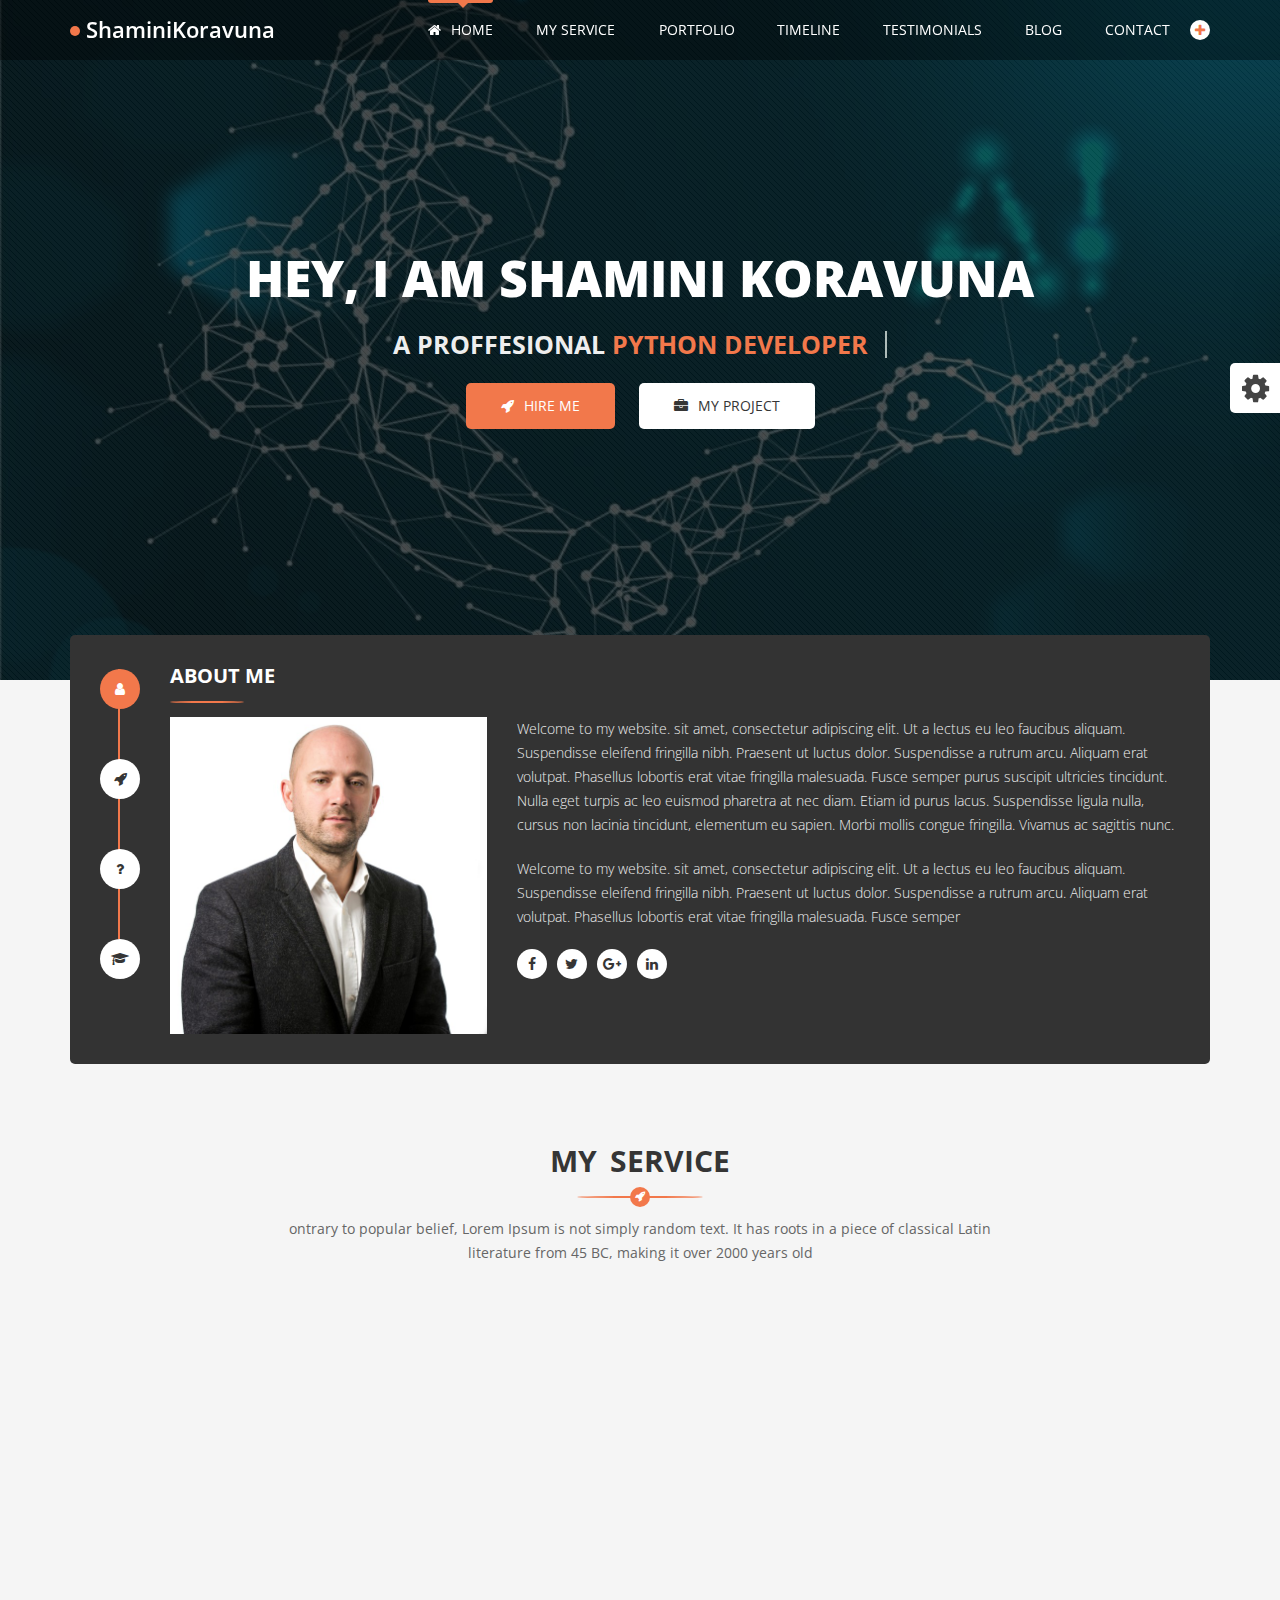
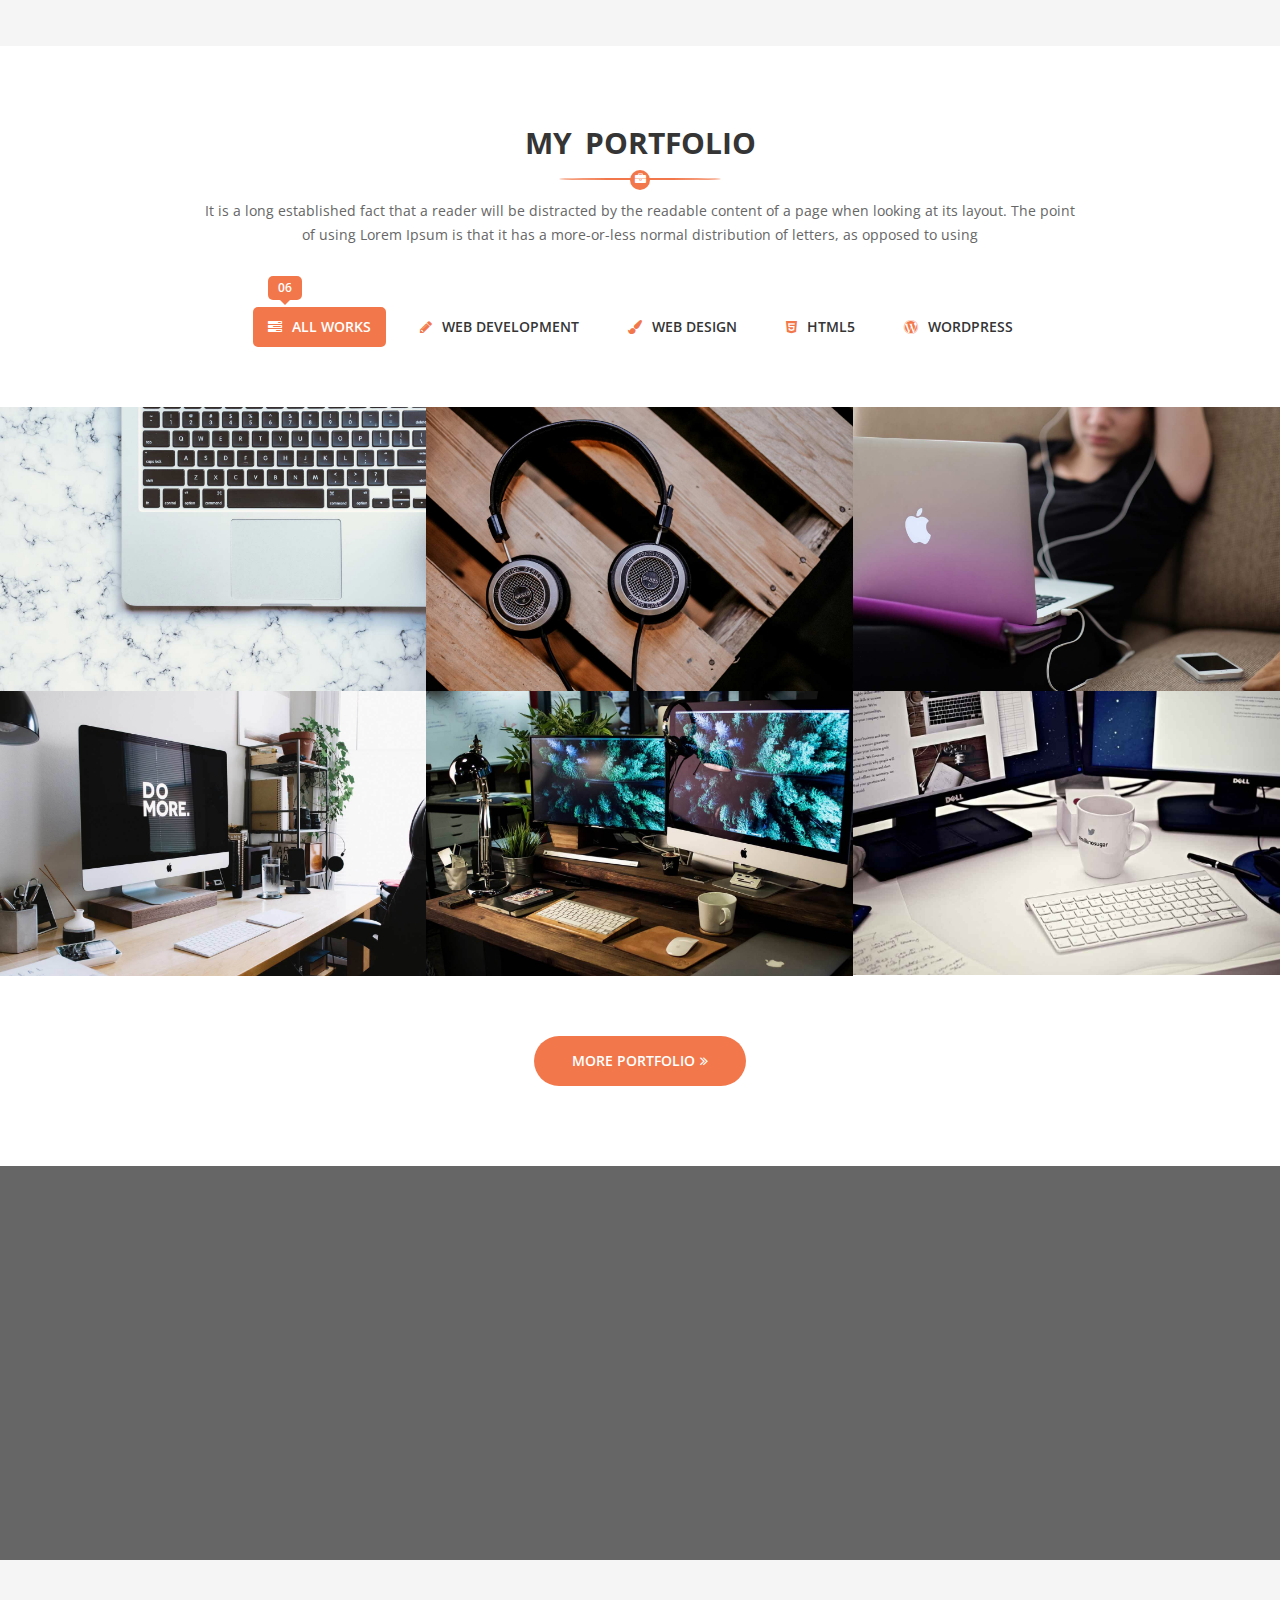
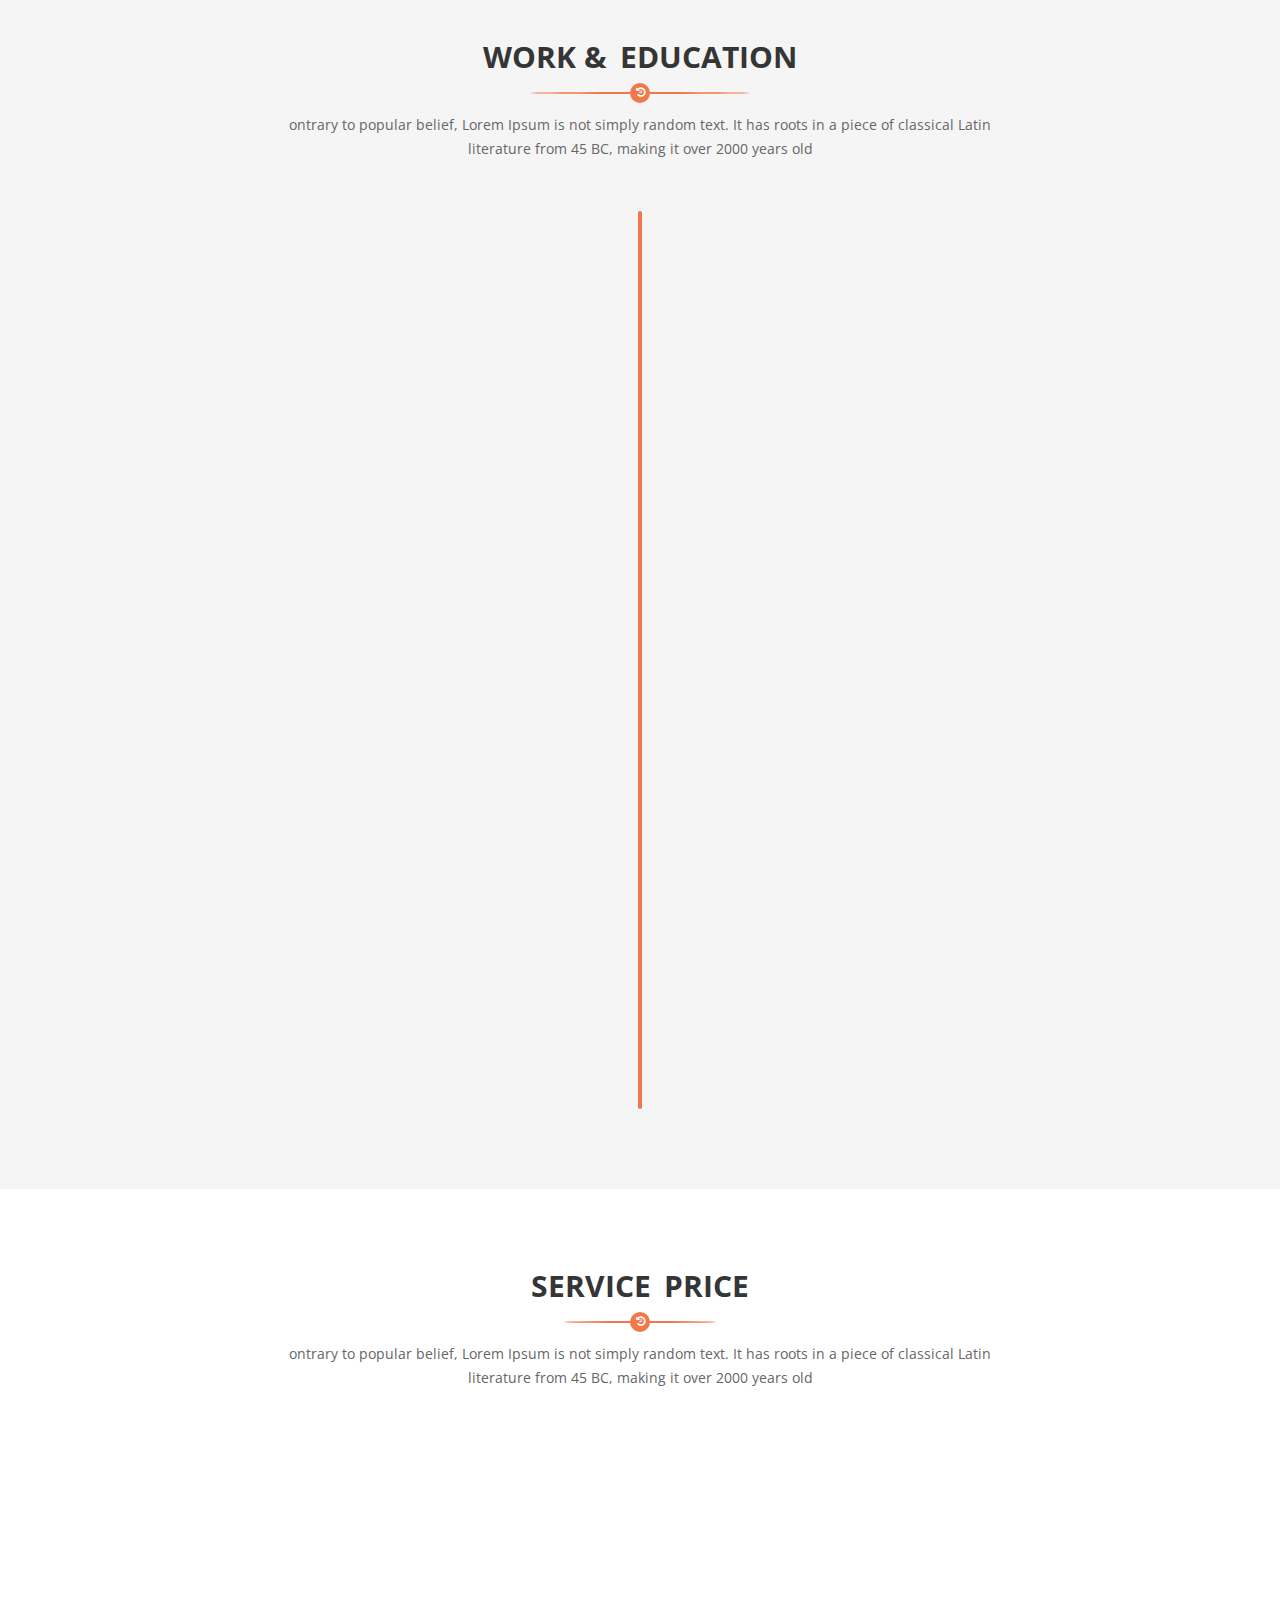
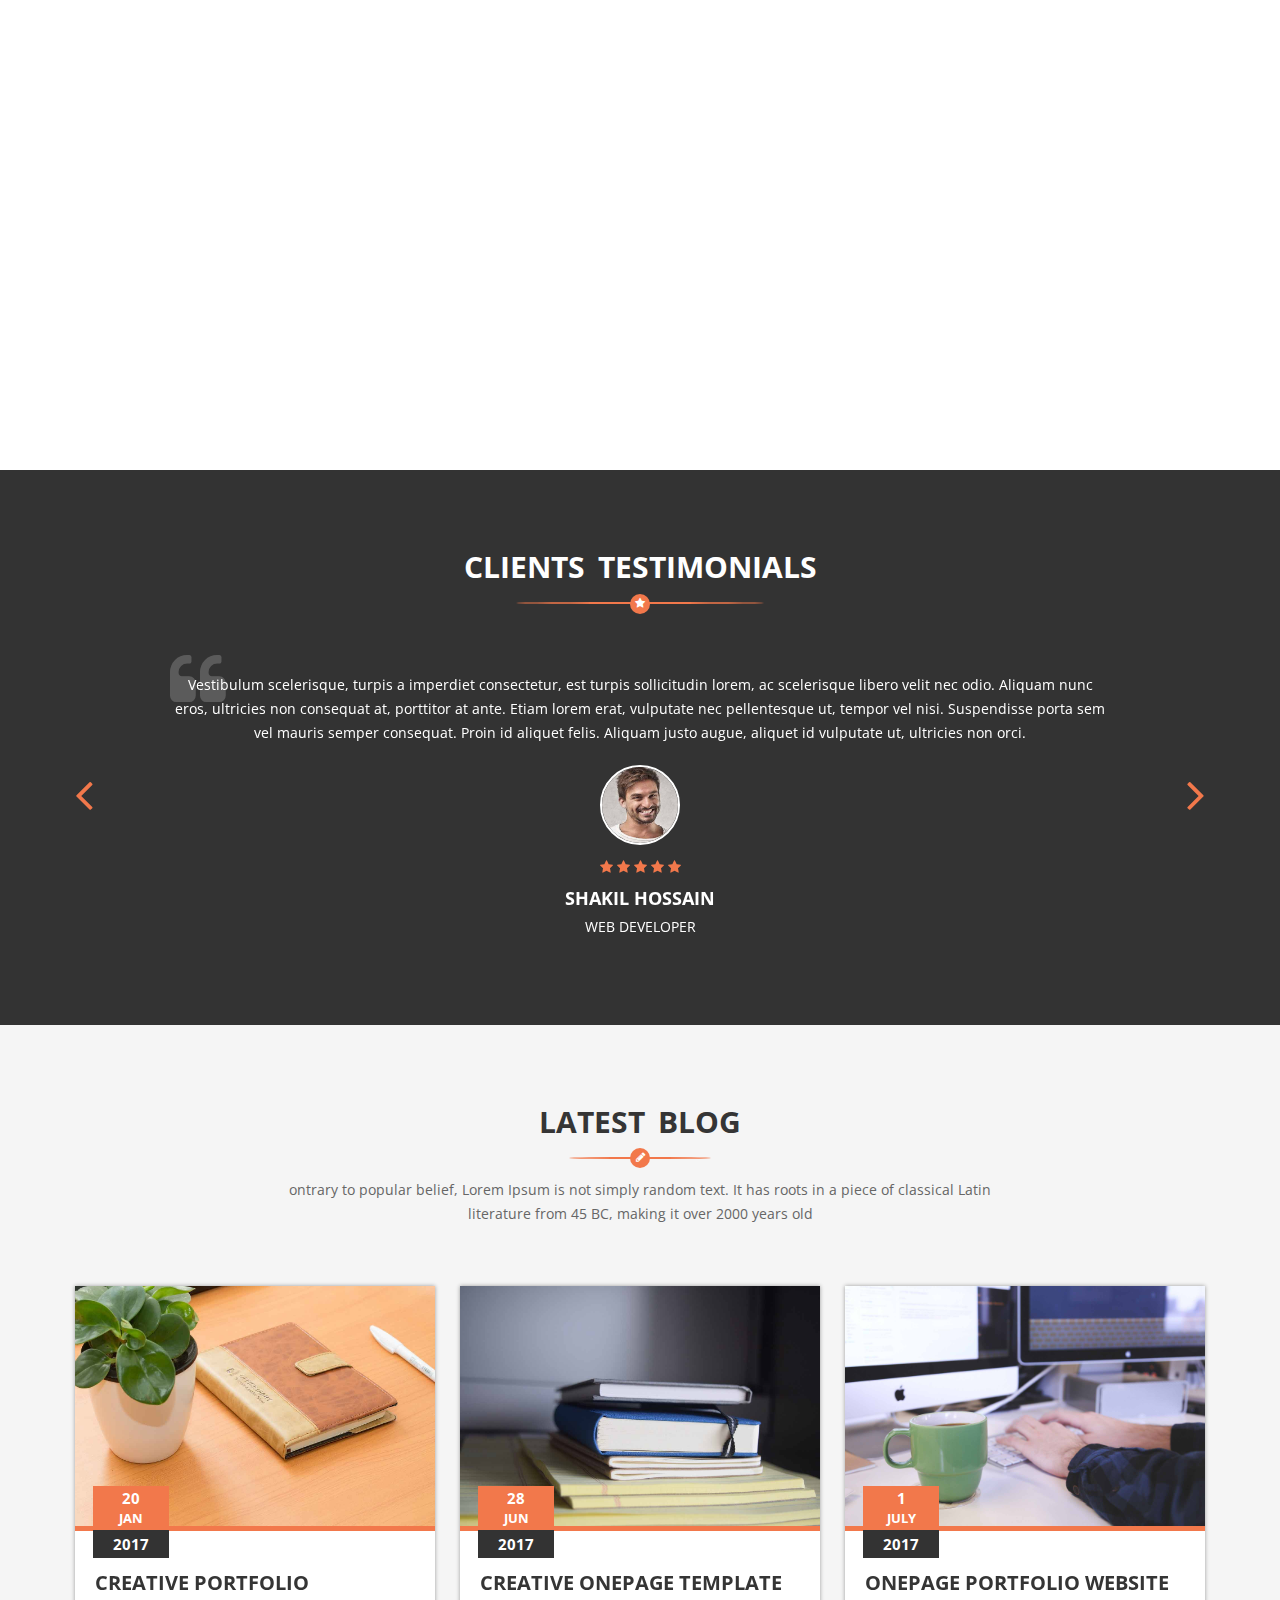
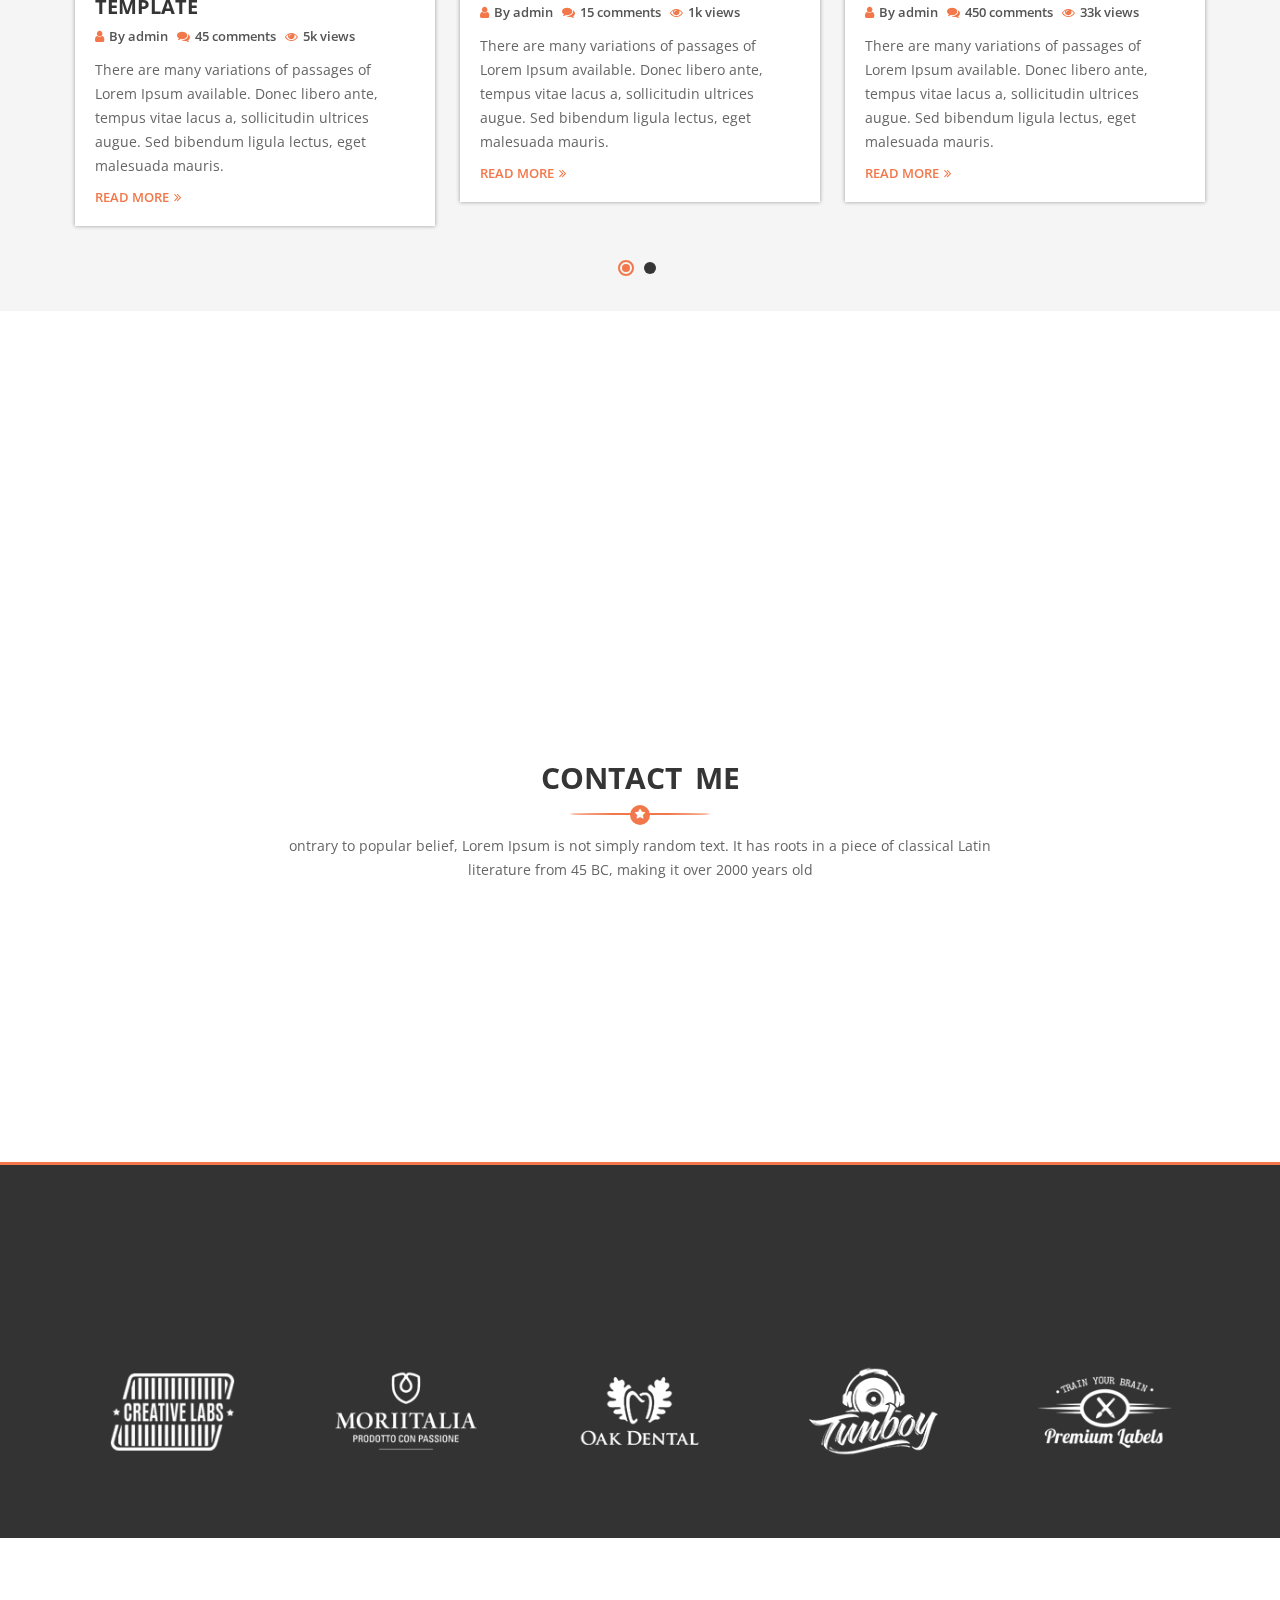
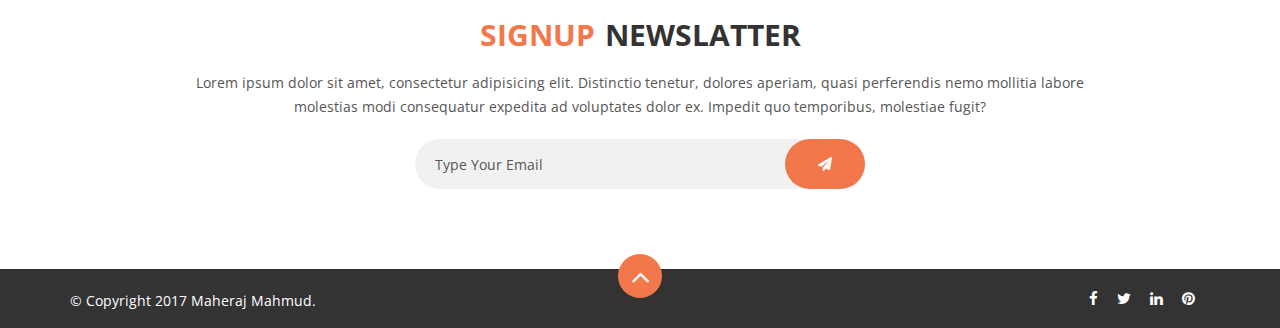
==== mail-success.html @ 163f00d8 "Add files via upload" ====
<!DOCTYPE html>
<html class="no-js" lang="zxx">
    
<!-- Mirrored from codeglim.com/templates/meheraj/ by HTTrack Website Copier/3.x [XR&CO'2014], Thu, 18 Jul 2019 07:55:49 GMT -->
<head>
        <!-- Meta tag -->
		<meta charset="utf-8">
        <meta http-equiv="x-ua-compatible" content="ie=edge">
		<meta name="description" content="">
		<meta name='copyright' content='codeglim'>
		<meta http-equiv="X-UA-Compatible" content="IE=edge">
        <meta name="viewport" content="width=device-width, initial-scale=1">	
		
		<!-- Title Tag -->
        <title>ShaminiKoravuna &minus; Creative Personal Portfolio Template</title>
		
		<!-- Favicon -->
		<link rel="icon" type="image/png" href="images/favicon.png">	
		
        <!-- Google Font -->
		<link href="https://fonts.googleapis.com/css?family=Open+Sans:400,600,700,800" rel="stylesheet"> 
		
		<!-- Animate CSS -->
        <link rel="stylesheet" href="css/animate.min.css">
		
		<!-- Font Awesome CSS -->
        <link rel="stylesheet" href="css/font-awesome.min.css">
		
		<!-- Fancy Box CSS -->
        <link rel="stylesheet" href="css/jquery.fancybox.min.css">
		
		<!-- Slick Nav CSS -->
        <link rel="stylesheet" href="css/slicknav.min.css">
		
		<!-- Animate Text -->
        <link rel="stylesheet" href="css/animate-text.css">
		
		<!-- Owl Carousel CSS -->
		<link rel="stylesheet" href="css/owl.theme.default.css">
        <link rel="stylesheet" href="css/owl.carousel.min.css">
		
		<!-- Bootstrap Css -->
        <link rel="stylesheet" href="css/bootstrap.min.css">
		
		<!-- Sufia StyleShet -->
        <link rel="stylesheet" href="style.css">
        <link rel="stylesheet" href="css/reset.css">	
        <link rel="stylesheet" href="css/responsive.css">	
		
		<!-- Maheraj Template Color -->
		<link rel="stylesheet" href="css/color/color1.css">
		<!--<link rel="stylesheet" href="css/color/color2.css">-->
		<!--<link rel="stylesheet" href="css/color/color3.css">-->
		<!--<link rel="stylesheet" href="css/color/color4.css">-->
		<!--<link rel="stylesheet" href="css/color/color5.css">-->
		<!--<link rel="stylesheet" href="css/color/color6.css">-->
		<!--<link rel="stylesheet" href="css/color/color7.css">-->
		<!--<link rel="stylesheet" href="css/color/color8.css">-->
		<!--<link rel="stylesheet" href="css/color/color9.css">-->
		<!--<link rel="stylesheet" href="css/color/color10.css">-->

		<!--[if lt IE 9]>
           <script src="https://oss.maxcdn.com/libs/html5shiv/3.7.2/html5shiv.min.js"></script>
          <script src="https://oss.maxcdn.com/libs/respond.js/1.4.2/respond.min.js"></script>
		<![endif]-->
		<link rel="stylesheet" href="#" id="colors">	
    </head>
    <body>
	
		<!-- Preloader -->
		<div class="loader">
			<div class="loader-inner">
				<div class="k-line k-line11-1"></div>
				<div class="k-line k-line11-2"></div>
				<div class="k-line k-line11-3"></div>
				<div class="k-line k-line11-4"></div>
				<div class="k-line k-line11-5"></div>
			</div>
		</div>
		<!-- End Preloader -->
		
		<!-- Mp Color -->
		<div class="mp-color">
			<div class="icon inOut"><i class="fa fa-cog fa-spin"></i></div>
			<h4>Choose Color</h4>
			<span class="color1"></span>
			<span class="color2"></span>
			<span class="color3"></span>
			<span class="color4"></span>
			<span class="color5"></span>
			<span class="color6"></span>
			<span class="color7"></span>
			<span class="color8"></span>
			<span class="color9"></span>
			<span class="color10"></span>
		</div>
		<!--/ End Mp Color -->
		
		
		<!-- Start Header -->
		<header id="header">
			<div class="container">
				<div class="row">
					<div class="col-md-2 col-sm-12 col-xs-12">
						<!-- Logo -->
						<div class="logo">
							<a href="index-2.html">ShaminiKoravuna</a>
						</div>
						<!--/ End Logo -->
						<div class="mobile-nav"></div>
					</div>
					<div class="col-md-10 col-sm-12 col-xs-12">
						<div class="nav-area">
							<!-- Main Menu -->
							<nav class="mainmenu">
								<div class="collapse navbar-collapse">
									<ul class="nav navbar-nav menu">
										<li><a class="active" href="#personal-area"><i class="fa fa-home"></i>Home</a></li>
										<li><a href="#my-service"><i class="fa fa-rocket"></i>My Service</a></li>
										<li><a href="#portfolio"><i class="fa fa-briefcase"></i>Portfolio</a></li>
										<li><a href="#my-timeline"><i class="fa fa-history"></i>Timeline</a></li>
										<li><a href="#testimonials"><i class="fa fa-star"></i>Testimonials</a></li>		
										<li><a href="#blog"><i class="fa fa-star"></i>Blog</a></li>		
										<li><a href="#contact"><i class="fa fa-address-book"></i>Contact</a></li>		
									</ul>
									<ul class="social-icon">
										<li><a href="#header"><i class="fa fa-plus"></i></a></li>
									</ul>
									<ul class="social">
										<li><a href="#"><i class="fa fa-facebook"></i></a></li>
										<li><a href="#"><i class="fa fa-twitter"></i></a></li>
										<li><a href="#"><i class="fa fa-behance"></i></a></li>
										<li><a href="#"><i class="fa fa-dribbble"></i></a></li>
									</ul>
								</div>
							</nav>
							<!--/ End Main Menu -->
						</div>
					</div>
				</div>
			</div>
		</header>
		<!--/ End Header -->
			
		<!-- Start Personal Area -->
		<section id="personal-area">
			<div class="personal-main">
				<div class="personal-single">
					<div class="container">
						<div class="row">
							<div class="col-md-12 col-sm-12 col-xs-12">
								<!-- Personal Text -->
								<div class="personal-text">
									<div class="my-info">
										<h1>Hey, I am Shamini Koravuna</h1>
										<h2 class="cd-headline clip is-full-width">
										   A Proffesional
										   <span class="cd-words-wrapper">
											   <b class="is-visible">Python developer</b>
											   <b>Teacher</b>
											   <b>Artificial Engineer</b>
											   <b>Deep Learning</b>
											   <b>Robotics</b>
											   <b>Embedded Systems</b>
											</span>
										</h2>
										<div class="button">
											<a href="#contact" class="btn primary shine"><i class="fa fa-rocket"></i>Hire Me</a>
											<a href="#portfolio" class="btn shine"><i class="fa fa-briefcase"></i>My Project</a>
										</div>
									</div>
								</div>
								<!--/ End Personal Text -->
							</div>
						</div>
					</div>
				</div>
			</div>
		</section>
		<!--/ End Personal Area -->
		
		<!-- Start About Me -->
		<section id="about-me" class="section">
			<div class="container">
				<div class="row">
					<div class="col-md-12 col-sm-12 col-xs-12 fix">
						<!-- About Tab -->
						<div class="tabs-main">
							<!-- Tab Menu -->
							<ul class="nav nav-tabs" role="tablist">
								<li role="presentation" class="active"><span class="tooltips">About Me</span><a href="#welcome" role="tab" data-toggle="tab"><i class="fa fa-user"></i></a></li>
								<li role="presentation"><span class="tooltips">My Skill</span><a href="#skill" role="tab"  data-toggle="tab"><i class="fa fa-rocket"></i></a></li>
								<li role="presentation"><span class="tooltips">why Me</span><a href="#why" role="tab"  data-toggle="tab"><i class="fa fa-question"></i></a></li>
								<li role="presentation"><span class="tooltips">My Vision</span><a href="#vision" role="tab"  data-toggle="tab"><i class="fa fa-graduation-cap"></i></a></li>
							</ul>
							<!--/ End Tab Menu -->
							<div class="tab-content">
								<!-- Single Tab -->
								<div role="tabpanel" class="tab-pane fade in active" id="welcome">
									<div class="about-text">
										<h2 class="tab-title">About Me</h2>
										<div class="row">
											<div class="col-md-4 col-sm-4 col-xs-12">
												<!-- About Image -->
												<div class="single-image">
													<img src="images/personal/my-image.jpg" alt="">
												</div>
											</div>
											<!-- End About Image -->
											<div class="col-md-8 col-sm-12 col-xs-12">
												<div class="content">
													<p>Welcome to my website. sit amet, consectetur adipiscing elit. Ut a lectus eu leo faucibus aliquam. Suspendisse eleifend fringilla nibh. Praesent ut luctus dolor. Suspendisse a rutrum arcu. Aliquam erat volutpat. Phasellus lobortis erat vitae fringilla malesuada. Fusce semper purus suscipit ultricies tincidunt. Nulla eget turpis ac leo euismod pharetra at nec diam. Etiam id purus lacus. Suspendisse ligula nulla, cursus non lacinia tincidunt, elementum eu sapien. Morbi mollis congue fringilla. Vivamus ac sagittis nunc.</p>
													<p>Welcome to my website. sit amet, consectetur adipiscing elit. Ut a lectus eu leo faucibus aliquam. Suspendisse eleifend fringilla nibh. Praesent ut luctus dolor. Suspendisse a rutrum arcu. Aliquam erat volutpat. Phasellus lobortis erat vitae fringilla malesuada. Fusce semper</p>
												</div>
												<div class="social">
													<ul>
														<li><a href="#"><i class="fa fa-facebook"></i></a><li>
														<li><a href="#"><i class="fa fa-twitter"></i></a><li>
														<li><a href="#"><i class="fa fa-google-plus"></i></a><li>
														<li><a href="#"><i class="fa fa-linkedin"></i></a><li>
													</ul>
												</div>
											</div>
										</div>
									</div>
								</div>
								<!--/ End Single Tab -->
								<!-- Single Tab -->
								<div role="tabpanel" class="tab-pane fade" id="skill">
									<h2 class="tab-title">My Skill</h2>
									<div class="row">				
										<div class="col-md-6 col-sm-6 col-xs-12">
											<!-- Single Skill -->
											<div class="single-skill">
												<div class="skill-info">
													<h4>Web Design</h4>
												</div>
												<div class="progress">
												  <div class="progress-bar" role="progressbar" aria-valuenow="55" aria-valuemin="0" aria-valuemax="100" style="width: 55%;"><span>55%</span></div>
												</div>
											</div>
											<!--/ End Single Skill -->
										</div>
										<div class="col-md-6 col-sm-6 col-xs-12">
											<!-- Single Skill -->
											<div class="single-skill">
												<div class="skill-info">
													<h4>Web Development</h4>
												</div>
												<div class="progress">
												  <div class="progress-bar" role="progressbar" aria-valuenow="79" aria-valuemin="0" aria-valuemax="100" style="width: 79%;"><span>79%</span></div>
												</div>
											</div>
											<!--/ End Single Skill -->
										</div>
										<div class="col-md-6 col-sm-6 col-xs-12">
											<!-- Single Skill -->
											<div class="single-skill">
												<div class="skill-info">
													<h4>PSD To Html</h4>
												</div>
												<div class="progress">
												  <div class="progress-bar" role="progressbar" aria-valuenow="80" aria-valuemin="0" aria-valuemax="100" style="width: 80%;"><span>80%</span></div>
												</div>
											</div>
											<!--/ End Single Skill -->
										</div>
										<div class="col-md-6 col-sm-6 col-xs-12">
											<!-- Single Skill -->
											<div class="single-skill">
												<div class="skill-info">
													<h4>UI/UX Design</h4>
												</div>
												<div class="progress">
												  <div class="progress-bar" role="progressbar" aria-valuenow="95" aria-valuemin="0" aria-valuemax="100" style="width: 95%;"><span>95%</span></div>
												</div>
											</div>
											<!--/ End Single Skill -->
										</div>
										<div class="col-md-6 col-sm-6 col-xs-12">
											<!-- Single Skill -->
											<div class="single-skill">
												<div class="skill-info">
													<h4>HTML5/CSS3</h4>
												</div>
												<div class="progress">
												  <div class="progress-bar" role="progressbar" aria-valuenow="70" aria-valuemin="0" aria-valuemax="100" style="width: 70%;"><span>70%</span></div>
												</div>
											</div>
											<!--/ End Single Skill -->
										</div>
										<div class="col-md-6 col-sm-6 col-xs-12">
											<!-- Single Skill -->
											<div class="single-skill">
												<div class="skill-info">
													<h4>Wordpress</h4>
												</div>
												<div class="progress">
												  <div class="progress-bar" role="progressbar" aria-valuenow="65" aria-valuemin="0" aria-valuemax="100" style="width: 65%;"><span>65%</span></div>
												</div>
											</div>
											<!--/ End Single Skill -->
										</div>
										<div class="col-md-6 col-sm-6 col-xs-12">
											<!-- Single Skill -->
											<div class="single-skill">
												<div class="skill-info">
													<h4>Web Design</h4>
												</div>
												<div class="progress">
												  <div class="progress-bar" role="progressbar" aria-valuenow="55" aria-valuemin="0" aria-valuemax="100" style="width: 55%;"><span>55%</span></div>
												</div>
											</div>
											<!--/ End Single Skill -->
										</div>
										<div class="col-md-6 col-sm-6 col-xs-12">
											<!-- Single Skill -->
											<div class="single-skill">
												<div class="skill-info">
													<h4>Web Development</h4>
												</div>
												<div class="progress">
												  <div class="progress-bar" role="progressbar" aria-valuenow="79" aria-valuemin="0" aria-valuemax="100" style="width: 79%;"><span>79%</span></div>
												</div>
											</div>
											<!--/ End Single Skill -->
										</div>
									</div>
								</div>
								<!--/ End Single Tab -->
								<!-- Single Tab -->
								<div role="tabpanel" class="tab-pane fade" id="why">
									<div class="about-text">
										<h2 class="tab-title">Why Me?</h2>
										<div class="content">
											<p>i'm a responsive web developer. ontrary to popular belief, Lorem Ipsum is not simply random text. It has roots in a piece of classical Latin literature from 45 BC, making it over 2000 years old. Richard McClintock, a Latin professor at Hampden-Sydney College in Virginia, looked up one of the more obscure Latin words, consectetur, from a Lorem Ipsum passage, and going through the cites of the word in classical literature, discovered the undoubtable source. Lorem Ipsum comes from sections 1.10.32 and 1.10.33 of "de Finibus Bonorum et Malorum" (The Extremes of Good and Evil) by Cicero, written in 45 BC. This book is a treatise on the theory of ethics, very popular during the Renaissance. The first line of Lorem Ipsum, "Lorem ipsum dolor sit amet..", comes from a line in section 1.10.32.</p>
											<p>creative web developer ontrary to popular belief, Lorem Ipsum is not simply random text. It has roots in a piece of classical Latin literature from 45 BC, making it over 2000 years old. Richard McClintock, a Latin professor at Hampden-Sydney College in Virginia, looked up one of the more obscure Latin words, consectetur, from a Lorem Ipsum passage, and going through the cites of the word in classical literature, discovered the undoubtable source. Lorem Ipsum comes from sections 1.10.32 and 1.10.33 of "de Finibus Bonorum et Malorum" (The Extremes of Good and Evil) by Cicero, written in 45 BC. This book is a treatise on the theory of ethics, very popular during the Renaissance. The first line of Lorem Ipsum, "Lorem ipsum dolor sit amet..", comes from a line in section 1.10.32.</p>
										</div>
									</div>
								</div>
								<!--/ End Single Tab -->
								<!-- Single Tab -->
								<div role="tabpanel" class="tab-pane fade" id="vision">
									<div class="about-text">
										<h2 class="tab-title">My Vision</h2>
										<div class="content">
											<p>my visition is ontrary to popular belief, Lorem Ipsum is not simply random text. It has roots in a piece of classical Latin literature from 45 BC, making it over 2000 years old. Richard McClintock, a Latin professor at Hampden-Sydney College in Virginia, looked up one of the more obscure Latin words, consectetur, from a Lorem Ipsum passage, and going through the cites of the word in classical literature, discovered the undoubtable source. Lorem Ipsum comes from sections 1.10.32 and 1.10.33 of "de Finibus Bonorum et Malorum" (The Extremes of Good and Evil) by Cicero, written in 45 BC. This book is a treatise on the theory of ethics, very popular during the Renaissance. The first line of Lorem Ipsum, "Lorem ipsum dolor sit amet..", comes from a line in section 1.10.32.</p>
											<p>also i've perfect ontrary to popular belief, Lorem Ipsum is not simply random text. It has roots in a piece of classical Latin literature from 45 BC, making it over 2000 years old. Richard McClintock, a Latin professor at Hampden-Sydney College in Virginia, looked up one of the more obscure Latin words, consectetur, from a Lorem Ipsum passage, and going through the cites of the word in classical literature, discovered the undoubtable source. Lorem Ipsum comes from sections 1.10.32 and 1.10.33 of "de Finibus Bonorum et Malorum" (The Extremes of Good and Evil) by Cicero, written in 45 BC. This book is a treatise on the theory of ethics, very popular during the Renaissance. The first line of Lorem Ipsum, "Lorem ipsum dolor sit amet..", comes from a line in section 1.10.32.</p>
										</div>
									</div>
								</div>
								<!--/ End Single Tab -->
							</div>
						</div>
						<!--/ End About Tab -->
					</div>
				</div>
			</div>
		</section>		
		<!--/ End About Me -->	
		
		<!-- Start Service -->
		<section id="my-service" class="section">
			<div class="container">
				<div class="row">
					<div class="col-md-12 col-sm-12 col-xs-12">
						<div class="section-title">
							<h1><span>My</span> Service<i class="fa fa-rocket"></i></h1>
							<p>ontrary to popular belief, Lorem Ipsum is not simply random text. It has roots in a piece of classical Latin literature from 45 BC, making it over 2000 years old<p>
						</div>
					</div>
				</div>
				<div class="row">
					<div class="col-md-3 col-sm-6 col-xs-12 wow fadeIn" data-wow-delay="0.4s">
						<!-- Single Service -->
						<div class="single-service active">
							<i class="fa fa-html5"></i>
							<h2>Web Design</h2>
							<p>There are many variations of passages of Lorem Ipsum available, but the majority have suffered alteration in some</p>
						</div>
						<!-- End Single Service -->
					</div>
					<div class="col-md-3 col-sm-6 col-xs-12 wow fadeIn" data-wow-delay="0.6s">
						<!-- Single Service -->
						<div class="single-service">
							<i class="fa fa-code"></i>
							<h2>Web Development</h2>
							<p>There are many variations of passages of Lorem Ipsum available, but the majority have suffered alteration in some</p>
						</div>
						<!-- End Single Service -->
					</div>
					<div class="col-md-3 col-sm-6 col-xs-12 wow fadeIn" data-wow-delay="0.8s">
						<!-- Single Service -->
						<div class="single-service">
							<i class="fa fa-mobile"></i>
							<h2>Responsive Design</h2>
							<p>There are many variations of passages of Lorem Ipsum available, but the majority have suffered alteration in some</p>
						</div>
						<!-- End Single Service -->
					</div>
					<div class="col-md-3 col-sm-6 col-xs-12 wow fadeIn" data-wow-delay="1s">
						<!-- Single Service -->
						<div class="single-service">
							<i class="fa fa-pencil-square-o"></i>
							<h2>Customize Website</h2>
							<p>There are many variations of passages of Lorem Ipsum available, but the majority have suffered alteration in some</p>
						</div>
						<!-- End Single Service -->
					</div>
				</div>
			</div>
		</section>
		<!--/ End Service -->
		
		<!-- Start portfolio -->
		<section id="portfolio" class="section">
			<div class="container-fluid">
				<div class="row">
					<div class="col-md-12 col-sm-12 col-xs-12">
						<div class="section-title">
							<h1><span>My</span> Portfolio<i class="fa fa-briefcase"></i></h1>
							<p>It is a long established fact that a reader will be distracted by the readable content of a page when looking at its layout. The point of using Lorem Ipsum is that it has a more-or-less normal distribution of letters, as opposed to using</p>
						</div>
					</div>
				</div>
						
				<div class="row">
					<div class="col-md-12 col-sm-12 col-xs-12">
						<!-- portfolio Nav -->
						<div class="portfolio-nav">
							<ul>
								<li class="active" data-filter="*"><span>06</span><i class="fa fa-tasks"></i>All Works</li>
								<li data-filter=".development"><span>03</span><i class="fa fa-pencil"></i>Web Development</li>
								<li data-filter=".design"><span>02</span><i class="fa fa-paint-brush"></i>Web Design</li>
								<li data-filter=".html5"><span>03</span><i class="fa fa-html5"></i>HTML5</li>
								<li data-filter=".wordpress"><span>02</span><i class="fa fa-wordpress"></i>Wordpress</li>
							</ul>
						</div>
						<!--/ End portfolio Nav -->
					</div>
				</div>
						
				<div class="portfolio-inner">
					<div class="row stylex">	
						<div class="isotop-active">
							<!-- Single portfolio -->
							<div class="mix development html5 col-md-4 col-sm-6 col-xs-12 col-fix ">
								<div class="portfolio-single">
									<div class="portfolio-head">
										<img src="images/portfolio/portfolio1.jpg" alt=""/>
									</div>
									<div class="portfolio-hover">
										<h4><span>Web Design</span><a href="#">Project Name Here</a></h4>
										<p>Lorem ipsum dolor sit amet, consectetur adipiscing elit. Nullam interdum tincidunt vulputate. </p>
										<div class="button">
											<a data-fancybox="gallery" href="images/portfolio/portfolio1.jpg"><i class="fa fa-search"></i></a>
											<a href="portfolio-single.html" class="primary"><i class="fa fa-link"></i></a>
										</div>
									</div>
								</div>
							</div>
							<!--/ End portfolio -->					
							<!-- Single portfolio -->
							<div class="mix design development col-md-4 col-sm-6 col-xs-12 col-fix">
								<div class="portfolio-single">
									<div class="portfolio-head">
										<img src="images/portfolio/portfolio2.jpg" alt=""/>
									</div>
									<div class="portfolio-hover">
										<h4><span>Html Website</span><a href="#">Project Name Here</a></h4>
										<p>Lorem ipsum dolor sit amet, consectetur adipiscing elit. Nullam interdum tincidunt vulputate. </p>
										<div class="button">
											<a data-fancybox="gallery" href="images/portfolio/portfolio2.jpg"><i class="fa fa-search"></i></a>
											<a href="portfolio-single.html" class="primary"><i class="fa fa-link"></i></a>
										</div> 
									</div>
								</div>
							</div>
							<!--/ End portfolio -->
						
							<!-- Single portfolio -->
							<div class="mix wordpress html5 col-md-4 col-sm-6 col-xs-12 col-fix">
								<div class="portfolio-single">
									<div class="portfolio-head">
										<img src="images/portfolio/portfolio3.jpg" alt=""/>
									</div>
									<div class="portfolio-hover">
										<h4><span>Wordpress</span><a href="#">Project Name Here</a></h4>
										<p>Lorem ipsum dolor sit amet, consectetur adipiscing elit. Nullam interdum tincidunt vulputate. </p>
										<div class="button">
											<a data-fancybox="gallery" href="images/portfolio/portfolio3.jpg"><i class="fa fa-search"></i></a>
											<a href="portfolio-single.html" class="primary"><i class="fa fa-link"></i></a>
										</div>
									</div>
								</div>
							</div>
							<!--/ End portfolio -->
							<!-- Single portfolio -->
							<div class="mix wordpress col-md-4 col-sm-6 col-xs-12 col-fix">
								<div class="portfolio-single">
									<div class="portfolio-head">
										<img src="images/portfolio/portfolio4.jpg" alt=""/>
									</div>
									<div class="portfolio-hover">
										<h4><span>Wordpress</span><a href="#">Project Name Here</a></h4>
										<p>Lorem ipsum dolor sit amet, consectetur adipiscing elit. Nullam interdum tincidunt vulputate. </p>
										<div class="button">
											<a data-fancybox="gallery" href="images/portfolio/portfolio4.jpg"><i class="fa fa-search"></i></a>
											<a href="portfolio-single.html" class="primary"><i class="fa fa-link"></i></a>
										</div>
									</div>
								</div>
							</div>
							<!--/ End portfolio -->	
							<!-- Single portfolio -->
							<div class="mix design html5 col-md-4 col-sm-6 col-xs-12 col-fix">
								<div class="portfolio-single">
									<div class="portfolio-head">
										<img src="images/portfolio/portfolio5.jpg" alt=""/>
									</div>
									<div class="portfolio-hover">
										<h4><span>HTML5</span><a href="#">Project Name Here</a></h4>
										<p>Lorem ipsum dolor sit amet, consectetur adipiscing elit. Nullam interdum tincidunt vulputate. </p>
										<div class="button">
											<a data-fancybox="gallery" href="images/portfolio/portfolio5.jpg"><i class="fa fa-search"></i></a>
											<a href="portfolio-single.html" class="primary"><i class="fa fa-link"></i></a>
										</div>
									</div>
								</div>
							</div>
							<!--/ End portfolio -->
							<!-- Single portfolio -->
							<div class="mix development col-md-4 col-sm-6 col-xs-12 col-fix">
								<div class="portfolio-single">
									<div class="portfolio-head">
										<img src="images/portfolio/portfolio6.jpg" alt=""/>
									</div>
									<div class="portfolio-hover">
										<h4><span>Web Design</span><a href="#">Project Name</a></h4>
										<p>Lorem ipsum dolor sit amet, consectetur adipiscing elit. Nullam interdum tincidunt vulputate. </p>
										<div class="button">
											<a data-fancybox="gallery" href="images/portfolio/portfolio6.jpg"><i class="fa fa-search"></i></a>
											<a href="portfolio-single.html" class="primary"><i class="fa fa-link"></i></a>
										</div>
									</div>
								</div>
							</div>
							<!--/ End portfolio -->		
						</div>
					</div>
				</div>
				<div class="row">
					<!-- Button -->
					<div class="button">
						<a href="portfolio-full-width.html" class="btn">More Portfolio<i class="fa fa-angle-double-right"></i></a>
					</div>
					<!-- End Button -->
				</div>
			</div>
		</section>
		<!--/ End portfolio -->
		
		<!-- Start Count Down -->
		<section id="countdown" class="section" data-stellar-background-ratio="0.3">
			<div class="container">
				<div class="row">
					<div class="col-md-3 col-sm-6 col-xs-12 wow fadeInUp" data-wow-delay="0.4s">
						<!-- Single Count -->
						<div class="single-count">
							<i class="fa fa-tasks"></i>
							<h2><span class="count">50</span>K</h2>
							<p>Projects Finished</p>
						</div>
						<!--/ End Single Count -->
					</div>
					<div class="col-md-3 col-sm-6 col-xs-12 wow fadeInUp" data-wow-delay="0.6s">
						<!-- Single Count -->
						<div class="single-count">
							<i class="fa fa-users"></i>
							<h2><span class="count">650</span>K</h2>
							<p>Happy Clients</p>
						</div>
						<!--/ End Single Count -->
					</div>
					<div class="col-md-3 col-sm-6 col-xs-12 wow fadeInUp" data-wow-delay="0.8s">
						<!-- Single Count -->
						<div class="single-count active">
							<i class="fa fa-clock-o"></i>
							<h2><span class="count">500</span>K</h2>
							<p>Hours Worked</p>
						</div>
						<!--/ End Single Count -->
					</div>
					<div class="col-md-3 col-sm-6 col-xs-12 wow fadeInUp" data-wow-delay="1s">
						<!-- Single Count -->
						<div class="single-count">
							<i class="fa fa-coffee"></i>
							<h2><span class="count">100</span>K</h2>
							<p>Cups of Coffee</p>
						</div>
						<!--/ End Single Count -->
					</div>
				</div>
			</div>
		</section>
		<!--/ End Count Down -->
		
		<!-- Start Timeline-->
		<section id="my-timeline" class="section clearfix">
			<div class="container">
				<div class="row">
					<div class="col-md-12 col-sm-12 col-xs-12">
						<div class="section-title">
							<h1><span>Work & </span>Education<i class="fa fa-history"></i></h1>
							<p>ontrary to popular belief, Lorem Ipsum is not simply random text. It has roots in a piece of classical Latin literature from 45 BC, making it over 2000 years old<p>
						</div>
					</div>
				</div>
				<div class="row">
					<div class="col-md-12">
						<div class="timeline">
							<div class="timeline-inner">
								<!-- Single Timeline -->
								<div class="single-main wow fadeInLeft" data-wow-delay="0.4s">
									<div class="single-timeline">
										<div class="single-content">
											<div class="date">
												<p>Jan<span>10</span></p>
											</div>
											<h2>High School Degree</h2>
											<p>Interdum et malesuada fames ac ante ipsum primis in faucibus. Etiam efficitur ultricies elit, eget ullamcorper enim scelerisque sit amet. Pellentesque blandit venenatis rhoncus.<p>
										</div>
									</div>
								</div>
								<!--/ End Single Timeline -->
								<!-- Single Timeline -->
								<div class="single-main wow fadeInRight" data-wow-delay="0.6s">
									<div class="single-timeline">
										<div class="single-content">
											<div class="date">
												<p>Dec<span>12</span></p>
											</div>
											<h2>Start Web Design</h2>
											<p>Interdum et malesuada fames ac ante ipsum primis in faucibus. Etiam efficitur ultricies elit, eget ullamcorper enim scelerisque sit amet. Pellentesque blandit venenatis rhoncus.<p>
										</div>
									</div>
								</div>
								<!--/ End Single Timeline -->
								<!-- Single Timeline -->
								<div class="single-main wow fadeInLeft" data-wow-delay="0.4s">
									<div class="single-timeline">
										<div class="single-content">
											<div class="date">
												<p>Jan<span>13</span></p>
											</div>
											<h2>Join University</h2>
											<p>Starting College DayInterdum et malesuada fames ac ante ipsum primis in faucibus. Etiam efficitur ultricies elit, eget ullamcorper enim scelerisque sit amet. Pellentesque blandit venenatis rhoncus.</p>
										</div>
									</div>
								</div>
								<!--/ End Single Timeline -->
								<!-- Single Timeline -->
								<div class="single-main wow fadeInRight" data-wow-delay="0.6s">
									<div class="single-timeline">
										<div class="single-content">
											<div class="date">
												<p>Feb<span>16</span></p>
											</div>
											<h2>Start Web Developments</h2>
											<p>Learn Web Developments Interdum et malesuada fames ac ante ipsum primis in faucibus. Etiam efficitur ultricies elit, eget ullamcorper enim scelerisque sit amet. Pellentesque blandit venenatis rhoncus.</p>
										</div>
									</div>
								</div>
								<!--/ End Single Timeline -->
								<!-- Single Timeline -->
								<div class="single-main wow fadeInLeft" data-wow-delay="0.4s">
									<div class="single-timeline">
										<div class="single-content">
											<div class="date">
												<p>Jan<span>17</span></p>
											</div>
											<h2>Complete Graduations</h2>
											<p>Just Receive my Interdum et malesuada fames ac ante ipsum primis in faucibus. Etiam efficitur ultricies elit, eget ullamcorper enim scelerisque sit amet. Pellentesque blandit venenatis rhoncus.</p>
										</div>
									</div>
								</div>
								<!--/ End Single Timeline -->
							</div>
						</div>
					</div>
				</div>
			</div>
		</section>
		<!--/ End Timeline -->
		
		<!-- Start Pricing Table -->
		<section id="pricing" class="section">
			<div class="container">
				<div class="row">
					<div class="col-md-12 col-sm-12 col-xs-12">
						<div class="section-title">
							<h1><span>Service</span> Price<i class="fa fa-history"></i></h1>
							<p>ontrary to popular belief, Lorem Ipsum is not simply random text. It has roots in a piece of classical Latin literature from 45 BC, making it over 2000 years old<p>
						</div>
					</div>
				</div>
				<div class="row">
					<!-- Single Table -->
					<div class="col-md-4 col-sm-12 col-xs-12 wow fadeIn" data-wow-delay="0.4s">
						<div class="single-table">
							<!-- Table Head -->
							<div class="table-head">
								<h2 class="title">Basic</h2>
								<div class="price">
									<p class="amount">$<span>50</span>/Year</p>
								</div>
								<i class="fa fa-gift"></i>
							</div>
							<!-- Table List -->
							<ul class="table-list">
								<li>1 Business website</li>
								<li>24/7 Technic Support</li>
								<li>User Live</li>
								<li>Unlimited Email Account</li>
								<li class="cross">Disk Space</li>
							</ul>
							<!-- Table Bottom -->
							<div class="table-bottom">
								<a class="btn shine" href="#">Buy Now<i class="fa fa-angle-right"></i></a>
							</div>
						</div>
					</div>
					<!-- End Single Table-->
					<!-- Single Table -->
					<div class="col-md-4 col-sm-12 col-xs-12 wow fadeIn" data-wow-delay="0.6s">
						<div class="single-table active">
							<!-- Table Head -->
							<div class="table-head">
								<h2 class="title">Standard</h2>
								<div class="price">
									<p class="amount">$<span>80</span>/Year</p>
								</div>
								<i class="fa fa-gift"></i>
							</div>
							<!-- Table List -->
							<ul class="table-list">
								<li>2 Business website</li>
								<li>24/7 Technic Support</li>
								<li>User Live</li>
								<li>Unlimited Email Account</li>
								<li class="cross">Disk Space</li>
							</ul>
							<!-- Table Bottom -->
							<div class="table-bottom">
								<a class="btn shine" href="#">Buy Now<i class="fa fa-angle-right"></i></a>
							</div>
						</div>
					</div>
					<!-- End Single Table-->
					<!-- Single Table -->
					<div class="col-md-4 col-sm-12 col-xs-12 wow fadeIn" data-wow-delay="0.8s">
						<div class="single-table">
							<!-- Table Head -->
							<div class="table-head">
								<h2 class="title">Premium</h2>
								<div class="price">
									<p class="amount">$<span>99</span>/Year</p>
								</div>
								<i class="fa fa-gift"></i>
							</div>
							<!-- Table List -->
							<ul class="table-list">
								<li>5 Business website</li>
								<li>24/7 Technic Support</li>
								<li>User Live</li>
								<li>Unlimited Email Account</li>
								<li class="cross">Disk Space</li>
							</ul>
							<!-- Table Bottom -->
							<div class="table-bottom">
								<a class="btn shine" href="#">Buy Now<i class="fa fa-angle-right"></i></a>
							</div>
						</div>
					</div>
					<!-- End Single Table-->
				</div>	
			</div>	
		</section>		
		<!--/ End Pricing Table -->
		
		<!-- Start Testimonials -->
		<section id="testimonials" class="section" data-stellar-background-ratio="0.3">
			<div class="container">
				<div class="row">
					<div class="col-md-12 col-sm-12 col-xs-12">
						<div class="section-title">
							<h1><span>Clients</span> Testimonials<i class="fa fa-star"></i></h1>
						</div>
					</div>
				</div>
				<div class="row">
					<div class="col-md-12">
						<div class="testimonial-carousel">
							<!-- Single Testimonial -->
							<div class="single-testimonial">
								<div class="testimonial-content">
									<i class="fa fa-quote-left"></i>
									<p>Vestibulum scelerisque, turpis a imperdiet consectetur, est turpis sollicitudin lorem, ac scelerisque libero velit nec odio. Aliquam nunc eros, ultricies non consequat at, porttitor at ante. Etiam lorem erat, vulputate nec pellentesque ut, tempor vel nisi. Suspendisse porta sem vel mauris semper consequat. Proin id aliquet felis. Aliquam justo augue, aliquet id vulputate ut, ultricies non orci.</p>
								</div>
								<div class="testimonial-info">
									<img src="images/author.jpg" class="img-circle" alt="">
									<ul class="rating">
										<li><i class="fa fa-star"></i></li>
										<li><i class="fa fa-star"></i></li>
										<li><i class="fa fa-star"></i></li>
										<li><i class="fa fa-star"></i></li>
										<li><i class="fa fa-star"></i></li>
									</ul>
									<h6>Shakil Hossain<span>Web Developer</span></h6>
								</div>			
							</div>
							<!--/ End Single Testimonial -->
							<!-- Single Testimonial -->
							<div class="single-testimonial">
								<div class="testimonial-content">
									<i class="fa fa-quote-left"></i>
									<p>Vestibulum scelerisque, turpis a imperdiet consectetur, est turpis sollicitudin lorem, ac scelerisque libero velit nec odio. Aliquam nunc eros, ultricies non consequat at, porttitor at ante. Etiam lorem erat, vulputate nec pellentesque ut, tempor vel nisi. Suspendisse porta sem vel mauris semper consequat. Proin id aliquet felis. Aliquam justo augue, aliquet id vulputate ut, ultricies non orci.</p>
								</div>
								<div class="testimonial-info">
									<img src="images/author2.jpg" class="img-circle" alt="">
									<ul class="rating">
										<li><i class="fa fa-star"></i></li>
										<li><i class="fa fa-star"></i></li>
										<li><i class="fa fa-star"></i></li>
										<li><i class="fa fa-star"></i></li>
										<li><i class="fa fa-star"></i></li>
									</ul>
									<h6>Rimon Hossain<span>Web Designer</span></h6>
								</div>			
							</div>
							<!--/ End Single Testimonial -->
						</div>
					</div>
				</div>
			</div>
		</section>
		<!--/ End Testimonials -->
		
		<!-- Start Blog -->
		<section id="blog" class="section">
			<div class="container">
				<div class="row">
					<div class="col-md-12 col-sm-12 col-xs-12">
						<div class="section-title">
							<h1><span>Latest</span> Blog<i class="fa fa-pencil"></i></h1>
							<p>ontrary to popular belief, Lorem Ipsum is not simply random text. It has roots in a piece of classical Latin literature from 45 BC, making it over 2000 years old<p>
						</div>
					</div>
				</div>
				<div class="row">
					<div class="col-md-12">
						<div class="blog-carousel">		
							<!-- Single Blog -->
							<div class="single-blog">
								<div class="blog-head">
									<img src="images/blog1.jpg" alt="" class="img-responsive">
									<div class="blog-link">
										<a href="blog-single.html"><i class="fa fa-link"></i></a>
									</div>
								</div>
								<div class="blog-info">
									<div class="date">
										<div class="day"><span>20</span>Jan</div>
										<div class="year">2017</div>
									</div>
									<h2><a href="blog-single.html">Creative Portfolio template</a></h2>
									<div class="meta">
										<span><i class="fa fa-user"></i>By admin</span>
										<span><i class="fa fa-comments"></i>45 comments</span>
										<span><i class="fa fa-eye"></i>5k views</span>
									</div>
									<p>There are many variations of passages of Lorem Ipsum available. Donec libero ante, tempus vitae lacus a, sollicitudin ultrices augue. Sed bibendum ligula lectus, eget malesuada mauris.  </p>
									<a href="blog-single.html" class="btn">Read more<i class="fa fa-angle-double-right"></i></a>
								</div>
							</div>						
							<!--/ End Single Blog -->
							<!-- Single Blog -->
							<div class="single-blog">
								<div class="blog-head">
									<img src="images/blog2.jpg" alt="" class="img-responsive">
									<div class="blog-link">
										<a href="blog-single.html"><i class="fa fa-link"></i></a>
									</div>
								</div>
								<div class="blog-info">
									<div class="date">
										<div class="day"><span>28</span> Jun</div>
										<div class="year">2017</div>
									</div>
									<h2><a href="blog-single.html">Creative Onepage template</a></h2>
									<div class="meta">
										<span><i class="fa fa-user"></i>By admin</span>
										<span><i class="fa fa-comments"></i>15 comments</span>
										<span><i class="fa fa-eye"></i>1k views</span>
									</div>
									<p>There are many variations of passages of Lorem Ipsum available. Donec libero ante, tempus vitae lacus a, sollicitudin ultrices augue. Sed bibendum ligula lectus, eget malesuada mauris.  </p>
									<a href="blog-single.html" class="btn">Read more<i class="fa fa-angle-double-right"></i></a>
								</div>
							</div>						
							<!--/ End Single Blog -->
							<!-- Single Blog -->
							<div class="single-blog">
								<div class="blog-head">
									<img src="images/blog3.jpg" alt="" class="img-responsive">
									<div class="blog-link">
										<a href="blog-single.html"><i class="fa fa-link"></i></a>
									</div>
								</div>
								<div class="blog-info">
									<div class="date">
										<div class="day"><span>1</span> July</div>
										<div class="year">2017</div>
									</div>
									<h2><a href="blog-single.html">Onepage Portfolio Website</a></h2>
									<div class="meta">
										<span><i class="fa fa-user"></i>By admin</span>
										<span><i class="fa fa-comments"></i>450 comments</span>
										<span><i class="fa fa-eye"></i>33k views</span>
									</div>
									<p>There are many variations of passages of Lorem Ipsum available. Donec libero ante, tempus vitae lacus a, sollicitudin ultrices augue. Sed bibendum ligula lectus, eget malesuada mauris.  </p>
									<a href="blog-single.html" class="btn">Read more<i class="fa fa-angle-double-right"></i></a>
								</div>
							</div>						
							<!--/ End Single Blog -->
							<!-- Single Blog -->
							<div class="single-blog">
								<div class="blog-head">
									<img src="images/blog1.jpg" alt="" class="img-responsive">
									<div class="blog-link">
										<a href="blog-single.html"><i class="fa fa-link"></i></a>
									</div>
								</div>
								<div class="blog-info">
									<div class="date">
										<div class="day"><span>20</span>Jan</div>
										<div class="year">2017</div>
									</div>
									<h2><a href="blog-single.html">Creative Portfolio template</a></h2>
									<div class="meta">
										<span><i class="fa fa-user"></i>By admin</span>
										<span><i class="fa fa-comments"></i>45 comments</span>
										<span><i class="fa fa-eye"></i>5k views</span>
									</div>
									<p>There are many variations of passages of Lorem Ipsum available. Donec libero ante, tempus vitae lacus a, sollicitudin ultrices augue. Sed bibendum ligula lectus, eget malesuada mauris.  </p>
									<a href="blog-single.html" class="btn">Read more<i class="fa fa-angle-double-right"></i></a>
								</div>
							</div>						
							<!--/ End Single Blog -->
							<!-- Single Blog -->
							<div class="single-blog">
								<div class="blog-head">
									<img src="images/blog2.jpg" alt="" class="img-responsive">
									<div class="blog-link">
										<a href="blog-single.html"><i class="fa fa-link"></i></a>
									</div>
								</div>
								<div class="blog-info">
									<div class="date">
										<div class="day"><span>28</span> Jun</div>
										<div class="year">2017</div>
									</div>
									<h2><a href="blog-single.html">Creative Onepage template</a></h2>
									<div class="meta">
										<span><i class="fa fa-user"></i>By admin</span>
										<span><i class="fa fa-comments"></i>15 comments</span>
										<span><i class="fa fa-eye"></i>1k views</span>
									</div>
									<p>There are many variations of passages of Lorem Ipsum available. Donec libero ante, tempus vitae lacus a, sollicitudin ultrices augue. Sed bibendum ligula lectus, eget malesuada mauris.  </p>
									<a href="blog-single.html" class="btn">Read more<i class="fa fa-angle-double-right"></i></a>
								</div>
							</div>						
							<!--/ End Single Blog -->
							<!-- Single Blog -->
							<div class="single-blog">
								<div class="blog-head">
									<img src="images/blog3.jpg" alt="" class="img-responsive">
									<div class="blog-link">
										<a href="blog-single.html"><i class="fa fa-link"></i></a>
									</div>
								</div>
								<div class="blog-info">
									<div class="date">
										<div class="day"><span>1</span> July</div>
										<div class="year">2017</div>
									</div>
									<h2><a href="blog-single.html">Onepage Portfolio Website</a></h2>
									<div class="meta">
										<span><i class="fa fa-user"></i>By admin</span>
										<span><i class="fa fa-comments"></i>450 comments</span>
										<span><i class="fa fa-eye"></i>33k views</span>
									</div>
									<p>There are many variations of passages of Lorem Ipsum available. Donec libero ante, tempus vitae lacus a, sollicitudin ultrices augue. Sed bibendum ligula lectus, eget malesuada mauris.  </p>
									<a href="blog-single.html" class="btn">Read more<i class="fa fa-angle-double-right"></i></a>
								</div>
							</div>						
							<!--/ End Single Blog -->
						</div>						
					</div>
				</div>
			</div>
		</section>
		<!--/ End Blog -->	
		
		<!-- Start Call To Action -->
		<section id="call-action" class="section wow fadeInUp">
			<div class="container">
				<div class="row">
					<div class="col-md-12">
						<div class="call-action-main">
							<h2>I'm Ready for your next project</h2>
							<p>Nam eleifend, turpis ac laoreet tincidunt, arcu purus ultricies nisl, quis molestie nibh lacus et dui. Nunc efficitur turpis lorem, bibendum dictum libero ornare a. Proin quis metus massa. Aliquam erat volutpat. Nullam eu convallis arcu, sit amet pulvinar odio. Nulla facilisi. Nullam ac nibh ac lectus aliquet aliquam. Interdum et malesuada fames ac ante ipsum primis in faucibus. Etiam sed ipsum non tortor posuere rutrum. </p>
							<div class="button">
								<a href="#" class="btn"><i class="fa fa-address-book"></i>Hire ME Now</a>
							</div>
						</div>
					</div>
				</div>
			</div>
		</section>
		<!--/ End Call To Action -->
		
		<!-- Start Contact -->
		<section id="contact" class="section">
			<div class="container">
				<div class="row">
					<div class="col-md-12 col-sm-12 col-xs-12">
						<div class="section-title">
							<h1><span>Contact</span> Me<i class="fa fa-star"></i></h1>
							<p>ontrary to popular belief, Lorem Ipsum is not simply random text. It has roots in a piece of classical Latin literature from 45 BC, making it over 2000 years old<p>
						</div>
					</div>
				</div>
				<div class="row">
					<!-- Contact Form -->
					<div class="col-md-6 col-sm-6 col-xs-12 wow fadeInLeft" data-wow-delay="0.4s">
						<form class="form" method="post" action="https://codeglim.com/templates/meheraj/mail/mail.php">
							<div class="row">
								<div class="col-md-6">
									<div class="form-group">
										<input type="text" name="name" placeholder="Full Name" required="required">
									</div>
								</div>
								<div class="col-md-6">
									<div class="form-group">
										<input type="email" name="email" placeholder="Your Email" required="required">
									</div>
								</div>
								<div class="col-md-12">
									<div class="form-group">
										<textarea name="message" rows="6" placeholder="Type Your Message Here" ></textarea>
									</div>
								</div>
								<div class="col-md-12">
									<div class="form-group button">	
										<button type="submit" class="button primary"><i class="fa fa-send"></i>Submit</button>
									</div>
								</div>
							</div>
						</form>
					</div>
					<!--/ End Contact Form -->
					<!-- Contact Address -->
					<div class="col-md-6 col-sm-6 col-xs-12 wow fadeInRight" data-wow-delay="0.8s">
						<div class="contact">
							<!-- Single Address -->
							<div class="single-address">
								<i class="fa fa-phone"></i> 
								<div class="title">
									<h4>My Phone</h4>
									<p>+497655204246</p>
								</div>
							</div>
							<!--/ End Single Address -->
							<!-- Single Address -->
							<div class="single-address">
								<i class="fa fa-envelope"></i> 
								<div class="title">
									<h4>Email Address</h4>
									<p>Shaminik9646@gmail.com</p>
								</div>
							</div>
							<!--/ End Single Address -->
							<!-- Single Address -->
							<div class="single-address">
								<i class="fa fa-map"></i> 
								<div class="title">
									<h4>My Location</h4>
									<p>Heysestrasse 4, <br>Ingolstadt <br>Germany,85055</p>
								</div>
							</div>
							<!--/ End Single Address -->
						</div>
					</div>
					<!--/ End Contact Address -->
				</div>
			</div>
		</section>
		<!--/ End Contact -->
		
		<!-- Start Clients -->
		<div id="clients" class="section" data-stellar-background-ratio="0.3">
			<div class="container">
				<div class="row">
					<div class="col-md-12 col-sm-12 col-xs-12">
						<div class="clients-slider">
							<!-- Single Clients -->
							<div class="single-clients">
								<a href="#" target="_blank"><img src="images/clients-1.png" alt="#"></a>
							</div>
							<!--/ End Single Clients -->
							<!-- Single Clients -->
							<div class="single-clients active">
								<a href="#" target="_blank"><img src="images/clients-2.png" alt="#"></a>
							</div>
							<!--/ End Single Clients -->
							<!-- Single Clients -->
							<div class="single-clients">
								<a href="#" target="_blank"><img src="images/clients-3.png" alt="#"></a>
							</div>
							<!--/ End Single Clients -->
							<!-- Single Clients -->
							<div class="single-clients">
								<a href="#" target="_blank"><img src="images/clients-4.png" alt="#"></a>
							</div>
							<!--/ End Single Clients -->
							<!-- Single Clients -->
							<div class="single-clients">
								<a href="#" target="_blank"><img src="images/clients-5.png" alt="#"></a>
							</div>
							<!--/ End Single Clients -->
							<!-- Single Clients -->
							<div class="single-clients">
								<a href="#" target="_blank"><img src="images/clients-6.png" alt="#"></a>
							</div>
							<!--/ End Single Clients -->
						</div>
					</div>
				</div>
			</div>
		</div>
		<!--/ End Clients -->
		
		<!-- Footer Top -->
		<section id="footer-top" class="section">
			<div class="container">
				<div class="row">
					<!-- Single Widget -->
					<div class="col-md-12 col-sm-12 col-xs-12">
						<div class="newslatter">
							<h2><span>Signup</span>Newslatter</h2>
							<p>Lorem ipsum dolor sit amet, consectetur adipisicing elit. Distinctio tenetur, dolores aperiam, quasi perferendis nemo mollitia labore molestias modi consequatur expedita ad voluptates dolor ex. Impedit quo temporibus, molestiae fugit?</p>
						</div>
						<form class="news-form">
							<input type="email" placeholder="type your email">
							<button type="submit" class="button primary"><i class="fa fa-paper-plane"></i></button>
						</form>	
					</div>
					<!--/ End Single Widget -->
				</div>
			</div>
		</section>
		<!--/ End footer Top -->
	
		<!-- Start Footer -->
		<footer id="footer">
			<!-- Arrow -->
			<div class="arrow">
				<a href="#personal-area" class="btn"><i class="fa fa-angle-up"></i></a>
			</div>
			<!--/ End Arrow -->
			<div class="container">
				<div class="row">
					<div class="col-md-6 col-sm-6 col-xs-12">
						<!-- Copyright -->
						<div class="copyright">
							<p>&copy; Copyright 2017 Maheraj Mahmud.</p>
						</div>
						<!--/ End Copyright -->
					</div>
					<div class="col-md-6 col-sm-6 col-xs-12">
						<!-- Social -->
						<ul class="social">
							<li><a href="#"><i class="fa fa-facebook"></i></a></li>
							<li class="active"><a href="#"><i class="fa fa-twitter"></i></a></li>
							<li><a href="#"><i class="fa fa-linkedin"></i></a></li>
							<li><a href="#"><i class="fa fa-pinterest"></i></a></li>
						</ul>
						<!--/ End Social -->
					</div>
				</div>
			</div>
		</footer>
		<!--/ End Footer -->
		
		<!-- Jquery -->
		<script type="text/javascript" src="js/jquery.min.js"></script>
		
		<!-- Colors JS -->
		<script type="text/javascript" src="js/colors.js"></script>
			
		<!-- Modernizr JS -->
		<script type="text/javascript" src="js/modernizr.min.js"></script>
			
		<!-- WOW JS -->
		<script type="text/javascript" src="js/wow.min.js"></script>
		
		<!-- Fancybox js -->
		<script type="text/javascript" src="js/jquery.fancybox.min.js"></script>
		
		<!-- Animate Text JS -->
		<script type="text/javascript" src="js/animate-text.js"></script>
		
		<!-- Mobile Menu JS -->
    	<script type="text/javascript" src="js/jquery.slicknav.min.js"></script>
		
		<!-- Jquery Parallax -->
    	<script type="text/javascript" src="js/jquery.stellar.min.js"></script>
		
		<!-- Jquery Easing -->
    	<script type="text/javascript" src="js/easing.js"></script>
		
		<!-- One Page Nav JS -->
    	<script type="text/javascript" src="js/jquery.nav.js"></script>
		
		<!-- Slider Carousel JS -->
		<script type="text/javascript" src="js/owl.carousel.min.js"></script>

		<!-- Youtube Player JS -->
		<script type="text/javascript" src="js/ytplayer.min.js"></script>

		<!-- Particle JS -->
		<script type="text/javascript" src="js/particles.min.js"></script>
		
		<!-- Counter JS -->
		<script type="text/javascript" src="js/waypoints.min.js"></script>
		<script type="text/javascript" src="js/jquery.counterup.min.js"></script>
		
		<!-- Mixitup JS -->
		<script type="text/javascript" src="js/isotope.pkgd.min.js"></script>
		
		<!-- Bootstrap JS -->
		<script type="text/javascript" src="js/bootstrap.min.js"></script>
		
		<!-- Main JS -->
		<script type="text/javascript" src="js/main.js"></script>
    </body>

<!-- Mirrored from codeglim.com/templates/meheraj/ by HTTrack Website Copier/3.x [XR&CO'2014], Thu, 18 Jul 2019 07:59:01 GMT -->
</html>
---- style.css ----
/*=======================================
[Table of contents]
* Reset CSS
* Header CSS
	+ Logo
	+ Main menu
	+ Social
	+ Header Extra
* Personal CSS
	+ Personal Animate
	+ Personal Particle
	+ Personal Slider
	+ Personal Video Background
* About Me CSS
* Service CSS
* portfolio CSS
	+ Portfolio Latest
	+ Portfolio Archive
	+ Portfolio Single
* CountDown CSS
* Timeline CSS
* Pricing Table CSS
* Testimonials CSS
* Blog CSS
	+ Blog Latest
	+ Blog Archive
	+ Blog Sidebar
	+ Blog Single
* Call To Action CSS
* Contact CSS
* Clients CSS
* Mail CSS
* Footer Top CSS
* Footer CSS
=========================================*/ 

/*=======================
	Header CSS
=========================*/ 
#header {
	top: 0;
	width: 100%;
	z-index: 99;
	position: fixed;
	-webkit-transition: all 0.3s ease;
	-moz-transition: all 0.3s ease;
	transition: all 0.3s ease;
	background:rgba(0, 0, 0, 0.36);
}
/* Logo */
#header .logo {
	padding-top: 17px;
}
#header .logo a {
	color: #fff;
	text-transform: capitalize;
	font-size: 22px;
	font-weight: 600;
	position: relative;
	padding-left: 16px;
}
#header .logo a::before {
	position: absolute;
	left: 0;
	top: 12px;
	width: 10px;
	height: 10px;
	content: "";
	border-radius: 100%;
}
/* Main Menu */
#header .nav-area{
	position:relative;
}
#header .mainmenu {
	float: left;
	width: 100%;
}
#header .nav {
	float: right;
	margin-right: 30px;
}
#header .nav li {
	position: relative;
}
#header .nav li a {
	color: #fff;
	text-transform: uppercase;
	font-size: 14px;
	font-weight: 400;
	padding: 20px 10px;
	position: relative;
	display: block;
	background: transparent;
}
#header .nav li a::before {
	position: absolute;
	top: 0;
	left: 50%;
	right: 50%;
	
	border-radius: 0 0 10px 10px;
	content: "";
	height: 3px;
	-webkit-transition: all 0.3s ease;
	-moz-transition: all 0.3s ease;
	transition: all 0.3s ease;
}
#header .nav li.active a::before,
#header .nav li:hover a::before {
	left: 10px;
	right: 10px;
}
#header .nav li a::after {
	position: absolute;
	top: 3px;
	left: 50%;
	right: 50%;
	content: "";
	border-bottom: 5px solid transparent;
	border-left: 5px solid transparent;
	border-right: 5px solid transparent;
	border-top: 5px solid;
	margin-left: -2.5px;
	-webkit-transition: all 0.3s ease;
	-moz-transition: all 0.3s ease;
	transition: all 0.3s ease;
	opacity: 0;
	visibility: hidden;
}
#header .nav li:hover a::after,
#header .nav li.active a::after{
	opacity:1;
	visibility:visible;
}
#header .nav li a i {
	margin-right: 10px;
	opacity: 0;
	visibility: hidden;
	position: relative;
	-webkit-transition: all 0.3s ease;
	-moz-transition: all 0.3s ease;
	transition: all 0.3s ease;
}
#header .nav li.active a i, 
#header .nav li:hover a i {
	opacity: 1;
	visibility: visible;
	color: #fff;
}
#header .nav li ul {
	position: absolute;
	left: 0;
	width: 220px;
	background: #fff;
	top: 100%;
	border-radius: 0;
	opacity: 1;
	visibility: visible;
	z-index: 333;
	box-shadow: 0px 1px 4px #fff;
	opacity: 0;
	visibility: hidden;
	-webkit-transform: translateY(50px);
	-moz-transform: translateY(50px);
	transform: translateY(50px);
	-webkit-transition: all 0.4s ease;
	-moz-transition: all 0.4s ease;
	transition: all 0.4s ease;
}
#header .nav li:hover ul{
	opacity:1;
	visibility:visible;
	-webkit-transform: translateY(0px);
	-moz-transform: translateY(0px);
	transform: translateY(0px);
} 
#header .nav li ul li{
	margin-right:0px;
}
#header .nav li ul li a {
	color: #353535;
	padding: 12px 10px;
	text-transform:capitalize;
}
#header .nav li ul li a:before,
#header .nav li ul li a:after{
	display:none;
}
#header .nav li.active ul i, 
#header .nav li:hover ul i{
	color:#353535;
}

/* Header Social */
#header .social-icon {
	position: absolute;
	right: 0;
	top: 20px;
}
#header .social-icon li a {
	background: #fff;
	width: 20px;
	display: block;
	height: 20px;
	line-height: 20px;
	text-align: center;
	border-radius: 100%;
	font-size: 13px;
}
#header .social {
	position: absolute;
	right: 0;
	padding: 5px 20px;
	border-radius: 3px;
	opacity: 0;
	visibility: hidden;
	transform: translateY(100%);
	-webkit-transition: all 0.3s ease;
	-moz-transition: all 0.3s ease;
	transition: all 0.3s ease;
	overflow: hidden;
	top: 100%;
}
#header .social.active{
	transform:translateY(0%);
	opacity:1;
	visibility:visible;
	-webkit-transition-timing-function: cubic-bezier(0.52, 1.64, 0.37, 0.66);
	transition-timing-function: cubic-bezier(0.52, 1.64, 0.37, 0.66);
}
#header .social li {
	display: inline-block;
	margin-right: 15px;
}
#header .social li:last-child{
	margin:0;
}
#header .social li a {
	color: #fff;
}
#header .social li a:hover i{
  opacity: 0;
  -webkit-transition-duration: 0.3s;
  transition-duration: 0.3s;
  -webkit-animation-name: hvr-icon-drop;
  animation-name: hvr-icon-drop;
  -webkit-animation-duration: 0.5s;
  animation-duration: 0.5s;
  -webkit-animation-delay: 0.3s;
  animation-delay: 0.3s;
  -webkit-animation-fill-mode: forwards;
  animation-fill-mode: forwards;
  -webkit-animation-timing-function: ease-in-out;
  animation-timing-function: ease-in-out;
  -webkit-animation-timing-function: cubic-bezier(0.52, 1.64, 0.37, 0.66);
  animation-timing-function: cubic-bezier(0.52, 1.64, 0.37, 0.66);
}

/* Header Extra */
#header.sticky{
	background:#fff;
	-webkit-box-shadow:0px 0px 4px rgba(0, 0, 0, 0.30);
	-moz-box-shadow:0px 0px 4px rgba(0, 0, 0, 0.30);
	box-shadow:0px 0px 4px rgba(0, 0, 0, 0.30);
}
#header.sticky .nav li a,
#header.sticky .logo a {
	color: #353535;
}
#header.sticky .nav li ul {
	-webkit-box-shadow: 0px 0px 3px rgba(0, 0, 0, 0.50);
	-moz-box-shadow: 0px 0px 3px rgba(0, 0, 0, 0.50);
	box-shadow: 0px 0px 3px rgba(0, 0, 0, 0.50);
}
#header.sidenav {
	position: fixed;
	left: 0px;
	max-width: 200px;
	height: 100%;
	padding: 40px 10px;
	-webkit-transition: all 0.3s ease;
	-moz-transition: all 0.3s ease;
	transition: all 0.3s ease;
	background: #fff;
	-webkit-box-shadow: 0px 0px 4px rgba(0, 0, 0, 0.30);
	-moz-box-shadow: 0px 0px 4px rgba(0, 0, 0, 0.30);
	box-shadow: 0px 0px 4px rgba(0, 0, 0, 0.30);
	background: #353535;
}
#header.sidenav{
	transform:translateX(-100%);
	-webkit-transition-timing-function: cubic-bezier(0.52, 1.64, 0.37, 0.66);
	transition-timing-function: cubic-bezier(0.52, 1.64, 0.37, 0.66);
}
#header.sidenav.active{
	transform:translateX(0%);
	-webkit-transition-timing-function: cubic-bezier(0.52, 1.64, 0.37, 0.66);
	transition-timing-function: cubic-bezier(0.52, 1.64, 0.37, 0.66);
}
#header.sidenav .container{
	width: 100%;
	margin:0;
	padding:0;
}
#header.sidenav .nav li a, 
#header.sidenav .logo a {
	color: #fff;
}
#header.sidenav .logo {
	margin-bottom: 25px;
	padding:0;
}
#header.sidenav .nav{
	float:none;
}
#header.sidenav .nav li{
	float:none;
	margin:0 0 30px;
}
#header.sidenav .nav li:last-child{
	margin:0;
}
#header.sidenav .nav li a {
	padding: 0px;
}
#header.sidenav .nav li a::before,
#header.sidenav .nav li a::after{
	display:none;
}
#header.sidenav .nav li a i {
	opacity: 1;
	visibility: visible;
}
#header.sidenav .nav li:hover a i,
#header.sidenav .nav li.active a i{
	opacity:1;
	visibility:visible;
}
#header.sidenav .social {
	position: relative;
	opacity: 1;
	visibility: visible;
	transform: none;
	margin-top: 25px;
}
#header .side-icon {
	position: absolute;
	top: 0;
	right: -25px;
	-webkit-transition: all 0.3s ease;
	-moz-transition: all 0.3s ease;
	transition: all 0.3s ease;
}
#header.active .side-icon{
	right:-7px;
}
#header .side-icon a {
	color: #fff;
	width: 25px;
	display: block;
	height: 25px;
	line-height: 25px;
	text-align: center;
	border-radius: 100%;
	font-size: 14px;
}
#header.active .side-icon a i:before{
	content:"\f00d";
}
#header.normal{
	position:relative;
	background:#fff;
}
#header.normal .nav li a,
#header.normal .logo a {
	color: #353535;
}
/*=======================
	End Header
=========================*/ 

/*=======================
	Personal CSS
=========================*/  
#personal-area {
	background-image: url('images/personal/personal-bg.jpg');
	background-size: cover;
	background-repeat: no-repeat;
	height: 680px;
	position:relative;
	background-position: center;
}
#personal-area .personal-single {
	position: relative;
	z-index: 3;
}
#personal-area .personal-single::before {
	position: absolute;
	left: 0;
	top: 0;
	width: 100%;
	height: 100%;
	background: url('images/banner-pattern.png');
	opacity: 0.5;
	content: "";
	z-index: -1;
}
#personal-area .personal-single::after {
	position: absolute;
	left: 0;
	top: 0;
	width: 100%;
	height: 100%;
	background: #000;
	opacity: 0.5;
	content: "";
	z-index: -2;
}
#personal-area .personal-text {
	display: -webkit-box;
	display: -ms-flexbox;
	display: flex;
	-webkit-box-orient: vertical;
	-webkit-box-direction: normal;
	-ms-flex-direction: column;
	flex-direction: column;
	-webkit-box-pack: center;
	-ms-flex-pack: center;
	justify-content: center;
	width: 100%;
	height: 680px;
	text-align: center;
}

/* Personal Animate Text */
#personal-area .personal-text h1 {
	color: #fff;
	font-size: 50px;
	text-transform: uppercase;
	font-weight: 800;
	margin-bottom: 25px;
}
#personal-area .personal-text h2 {
	font-size: 25px;
	text-transform: uppercase;
	color: #eee;
	margin-bottom: 25px;
}
#personal-area .personal-text h2 span {
	display:inline-block;
	padding:0;
}
#personal-area .personal-text h2 b{
	font-weight:700;
}
#personal-area .my-info p {
	color: #fff;
	font-size: 15px;
}
#personal-area .personal-text .btn {
	background: #fff;
	color: #353535;
	margin-right: 20px;
	padding: 13px 35px;
	overflow:hidden;
}
#personal-area .personal-text .btn:hover{
	color:#fff;
}
#personal-area .personal-text .btn.primary{
	color:#fff;
}
#personal-area .personal-text .btn i{
	margin-right:10px;
}
#personal-area .personal-text .btn:hover i{
  opacity: 0;
  -webkit-transition-duration: 0.3s;
  transition-duration: 0.3s;
  -webkit-animation-name: hvr-icon-drop;
  animation-name: hvr-icon-drop;
  -webkit-animation-duration: 0.5s;
  animation-duration: 0.5s;
  -webkit-animation-delay: 0.3s;
  animation-delay: 0.3s;
  -webkit-animation-fill-mode: forwards;
  animation-fill-mode: forwards;
  -webkit-animation-timing-function: ease-in-out;
  animation-timing-function: ease-in-out;
  -webkit-animation-timing-function: cubic-bezier(0.52, 1.64, 0.37, 0.66);
  animation-timing-function: cubic-bezier(0.52, 1.64, 0.37, 0.66);
}
#personal-area .personal-text .btn:last-child{
	margin:0;
}

/* Personal Particle */
#personal-area.particle {
	background-image: url('images/personal/particle-bg.jpg');
	z-index:100;
	width:100%;
	height:100%;
}
#personal-area.particle:before{
	position: absolute;
	left: 0;
	top: 0;
	width: 100%;
	height: 100%;
	background: url('images/banner-pattern.png');
	opacity: 0.5;
	content: "";
	z-index: -1;
}
#personal-area.particle:after {
	position: absolute;
	left: 0;
	top: 0;
	width: 100%;
	height: 100%;
	background: #000;
	opacity: 0.6;
	content: "";
	z-index: -2;
}
#personal-area #particles-js {
	position: absolute;
	width: 100%;
	height: 100%;
	z-index: 6;
}
#personal-area.particle .personal-single {
	z-index: 99;
}
#personal-area.particle .personal-single:before,
#personal-area.particle .personal-single:after{
	display:none;
}
#personal-area.particle .personal-text {
	border-radius: 5px;
	flex-direction: initial;
	height: auto;
	padding: 0 100px;
	text-align: center;
}
#personal-area.particle .my-info{
	z-index: 12;
	display: inline-block;
}
#personal-area.particle .personal-text h1 {
	margin-bottom: 25px;
}
#personal-area.particle .button {
	margin-top: 25px;
}
#personal-area.particle .arrow a {
	border-radius: 100%;
	width: 45px;
	height: 45px;
	line-height: 45px;
	display: block;
	position: absolute;
	bottom: 40px;
	left: 50%;
	margin-left: -25px;
	z-index: 99;
	color: #fff;
	font-size: 26px;
	overflow: hidden;
	text-align: center;
}
#personal-area.particle .arrow a:hover{
	-webkit-box-shadow: 0px 0px 8px #fff;
	-moz-box-shadow: 0px 0px 8px #fff;
	box-shadow: 0px 0px 8px #fff;
}
#personal-area.particle .arrow a i { 
	-webkit-animation: scroll 1.5s infinite ease;
    -moz-animation: scroll 1.5s infinite ease;
    -o-animation: scroll 1.5s infinite ease;
    animation: scroll 1.5s infinite ease;
	
}

/* Personal Slider */
#personal-area.slider .personal-text {
	text-align: left;
	padding: 0 350px 0 0;
}
#personal-area.slider .personal-text.center{
	text-align:center;
	padding: 0 150px 0 150px;
}
#personal-area.slider .personal-text.right{
	text-align:right;
	padding: 0 0 0 350px;
}
#personal-area.slider .personal-text h1{
	margin-bottom:10px;
}
#personal-area.slider .button{
	margin-top: 25px;
}
#personal-area.slider .personal-single{
	background-size:cover;
	background-repeat:no-repeat;
	background-position:center;
}
#personal-area.slider .owl-dots {
	position: absolute;
	margin-top: -10px;
	left: 50%;
	margin-left: -40px;
	bottom: 30px;
}
#personal-area.slider  .owl-dot{
	display: inline-block;
}
#personal-area.slider .owl-dot span {
	width: 12px;
	height: 12px;
	background: #fff;
	-webkit-transition:all 0.3s ease;
	-moz-transition:all 0.3s ease;
	transition:all 0.3s ease;
}
#personal-area.slider  .owl-dot.active span {
	width: 15px;
	height: 15px;
	top: 1px;
	position: relative;
}

/* Slider Animation */
#personal-area.slider .owl-item.active .personal-text h1{
	animation: fadeInDown 1s both 1.2s;
}
#personal-area.slider .owl-item.active .personal-text h2{
	animation: fadeInUp 1s both 1.5s;
}
#personal-area.slider .owl-item.active .personal-text p{
	animation: fadeInUp 1s both 1.6s;
}
#personal-area.slider .owl-item.active .personal-text .btn{
	animation: fadeInUp 1s both 1.8s;
}

/* Personal Video Background */
#personal-area.video_player{
	background:transparent;
}
#personal-area.video_player .personal-single::before {
	opacity: 0.3;
}
/*=======================
	End Personal
=========================*/ 

/*=======================
	About Me CSS
=========================*/
#about-me {
	padding: 0;
	z-index: 44;
	background: #f5f5f5;
}
#about-me.default{
	background:#fff;
	padding:80px 0;
}
#about-me.default .tabs-main {
	top: 0px;
	margin-bottom: 0px;
	margin-top: 20px;
}
#about-me .tabs-main {
	position: relative;
	z-index: 3;
	border-radius: 10px;
	margin-top: -45px;
}
#about-me .tabs-main .nav-tabs {
	position: absolute;
	top: 34px;
	left: 30px;
}
#about-me .tabs-main .nav-tabs li {
	float: none;
	margin: 0;
	padding-bottom: 50px;
	position: relative;
}
#about-me .tabs-main li .tooltips {
	position: absolute;
	width: 78px;
	top: -30px;
	color: #fff;
	text-align: center;
	-webkit-transition: all 0.3s ease;
	-moz-transition: all 0.3s ease;
	transition: all 0.3s ease;
	font-size: 12px;
	text-transform: uppercase;
	left: -16px;
	opacity: 0;
	visibility: hidden;
	border-radius: 5px;
}
#about-me .tabs-main li:hover .tooltips{
	opacity:1;
	visibility:visible;
}
#about-me .tabs-main .nav-tabs li::before {
	position: absolute;
	left: 18px;
	bottom: 0;
	width: 2px;
	height: 100%;
	content: "";
	top: 0;
}
#about-me .tabs-main .nav-tabs li:last-child:before{
	display:none;
}
#about-me .tabs-main .nav-tabs li a {
	border: 0px;
	border-radius: 100%;
	margin: 0;
	width: 40px;
	background: #fff;
	color: #353535;
	height: 40px;
	line-height: 40px;
	text-align: center;
	padding: 0;
}
#about-me .tabs-main .nav-tabs li.active a,
#about-me .tabs-main .nav-tabs li:hover a{
	color:#fff;
}
#about-me .tab-content {
	background: #333;
	padding: 30px 30px 30px 100px;
	border-radius: 5px;
}
#about-me .tab-pane {
	transition: all 0.4s ease;
	width:100%;
}
#about-me .tab-title {
	position: relative;
	display: inline-block;
	padding-bottom: 15px;
	margin-bottom: 15px;
	font-size: 20px;
	text-transform: uppercase;
	color: #fff;
}
#about-me .tab-title:before{
	position: absolute;
	bottom: -1px;
	content: "";
	left: 0%;
	width: 70%;
	height: 2px;
	border-radius: 100%;
}
#about-me .single-image{
	position:relative;
	overflow:hidden;
}
#about-me .single-image:before {
	position: absolute;
	top: 50%;
	left: 50%;
	z-index: 1;
	display: block;
	content: '';
	width: 0;
	height: 0;
	background: rgba(255,255,255,.2);
	border-radius: 100%;
	-webkit-transform: translate(-50%, -50%);
	transform: translate(-50%, -50%);
	opacity: 0;
}
#about-me .single-image:hover:before{
	-webkit-animation: circle .75s;
	animation: circle .75s;
}
#about-me .single-image{
	position:relative;
}
#about-me .social {
	width: 100%;
	text-align: left;
	margin-top: 20px;
}
#about-me .social ul li {
	display: inline-block;
	margin-right: 5px;
}
#about-me .social ul li a {
	width: 30px;
	height: 30px;
	line-height: 30px;
	background: #fff;
	color: #353535;
	display: block;
	border-radius: 100%;
	text-align: center;
}
#about-me .social ul li:hover a{
	color:#fff;
}
#about-me .about-text .content p {
	margin-bottom: 20px;
	font-weight: 300;
	color: #eee;
}
#about-me .about-text p:last-child{
	margin:0;
}
#about-me .single-skill {
	margin-top: 15px;
}
#about-me .skill-info{
	overflow:hidden;
}
#about-me .skill-info h4 {
	float: left;
	font-size: 14px;
	margin-bottom: 12px;
	color: #fff;
	font-weight: 700;
	text-transform: uppercase;
}
#about-me .progress {
	height: 8px;
	border-radius: 0px;
	box-shadow: none;
	overflow: visible;
}
#about-me .progress .progress-bar {
	position: relative;
}
#about-me .progress .progress-bar span {
	font-size: 16px;
	right: 0;
	color: #fff;
	position: absolute;
	top: -17px;
	width: 36px;
	height: 36px;
	line-height: 36px;
	border-radius: 100%;
	background:#fff;
	font-size: 13px;
	font-weight: 400;
}
#about-me .progress .progress-bar span:before{
	position:absolute;
	bottom:0
}
/*=======================
	End About Me
=========================*/

/*=======================
	Service CSS
=========================*/
#my-service {
	background: #F5F5F5;
}
#my-service .single-service {
	text-align: center;
	margin-top: 30px;
	background: #fff;
	padding: 25px;
	-webkit-box-shadow: 0px 0px 7px rgba(0, 0, 0, 0.20);
	-moz-box-shadow: 0px 0px 7px rgba(0, 0, 0, 0.20);
	box-shadow: 0px 0px 7px rgba(0, 0, 0, 0.20);
	-webkit-transition: all 0.3s ease;
	-moz-transition: all 0.3s ease;
	transition: all 0.3s ease;
	position: relative;
}
#my-service .single-service i {
	font-size: 45px;
	color: #353535;
	position: relative;
	-webkit-transition: all 0.3s ease;
	-moz-transition: all 0.3s ease;
	transition: all 0.3s ease;
}
#my-service .single-service:hover i,
#my-service .single-service.active i{
	color:#fff;
}
#my-service .single-service h2 {
	font-size: 18px;
	color: #353535;
	margin: 15px 0;
	-webkit-transition: all 0.3s ease;
	-moz-transition: all 0.3s ease;
	transition: all 0.3s ease;
}
#my-service .single-service:hover h2,
#my-service .single-service.active h2{
	color:#fff;
}
#my-service .single-service p {
	font-size: 14px;
	-webkit-transition:all 0.3s ease;
	-moz-transition:all 0.3s ease;
	transition:all 0.3s ease;
}
#my-service .single-service:hover p,
#my-service .single-service.active p{
	color:#fff;
}
/*=======================
	End Service
=========================*/

/*=======================
    Portfolio CSS
=========================*/
#portfolio {
	background: #fff;
	overflow: hidden;
}
#portfolio .container-fluid{
	padding:0;
}
#portfolio .row.stylex {
	margin: 0;
}
#portfolio .col-fix{
	padding:0;
}
#portfolio .portfolio-nav {
	text-align: center;
	margin: 30px 0 60px;
}
#portfolio .portfolio-nav ul li {
	display: inline-block;
	margin-right: 15px;
	position: relative;
	padding: 8px 15px;
	border-radius: 5px;
	font-size: 14px;
	-webkit-transition: all 0.3s ease;
	-moz-transition: all 0.3s ease;
	transition: all 0.3s ease;
	cursor: pointer;
	text-transform: capitalize;
	text-transform: uppercase;
	font-weight: 600;
}
#portfolio .portfolio-nav ul li:last-child{
	margin:0;
}
#portfolio .portfolio-nav ul li.active,
#portfolio .portfolio-nav ul li:hover{
	color:#fff;
}
#portfolio .portfolio-nav ul li span {
	position: absolute;
	top: -31px;
	border-radius: 5px;
	font-size: 13px;
	line-height: 20px;
	opacity: 0;
	-webkit-transition: all 0.3s ease;
	-moz-transition: all 0.3s ease;
	transition: all 0.3s ease;
	color: #fff;
	opacity: 0;
	visibility: hidden;
	padding: 2px 10px;
	font-size: 12px;
	-webkit-transform:translateY(-100%);
	-moz-transform:translateY(-100%);
	transform:translateY(-100%);
}
#portfolio .portfolio-nav ul li span::before {
	position: absolute;
	left: 50%;
	bottom: -5px;
	content: "";
	border-top: 5px solid;
	border-right: 5px solid transparent;
	border-left: 5px solid transparent;
	margin-left: -5px;
}
#portfolio .portfolio-nav ul li.active span,
#portfolio .portfolio-nav ul li:hover span{
	opacity:1;
	visibility:visible;
	transform:translateY(0%);
}
#portfolio .portfolio-nav ul li i {
	margin-right: 10px;
	-webkit-transition: all 0.3s ease;
	-moz-transition: all 0.3s ease;
	transition: all 0.3s ease;
}
#portfolio .portfolio-nav ul li.active i,
#portfolio .portfolio-nav ul li:hover i{
	color:#fff;
}
#portfolio .no-margin{
	margin:0;
}

/* Portfolio Latest */
#portfolio .portfolio-single{
	position:relative;
	transition:all 0.3s ease;
	overflow:hidden;
}
#portfolio .portfolio-single .btn {
	position: absolute;
	width: 42px;
	height: 42px;
	line-height: 42px;
	font-size: 40px;
	text-align: center;
	color: #fff;
	z-index: 33;
	cursor: pointer;
	border-radius: 0px;
	bottom: 0;
	right: -100px;
	padding: 0;
}
#portfolio .portfolio-single:hover .btn{
	right:0;
}
#portfolio .portfolio-head{
	position:relative;
} 
#portfolio .portfolio-head::before {
	position: absolute;
	top: 0;
	width: 100%;
	height: 100%;
	background: rgba(5, 5, 5, 0.9);
	content: "";
	visibility: hidden;
	-webkit-transition: all 0.4s ease;
	-moz-transition: all 0.4s ease;
	transition: all 0.4s ease;
	-webkit-transform:translateX(-100%);
	-moz-transform:translateX(-100%);
	transform:translateX(-100%);
	left: 0;
	z-index: 11;
}
#portfolio .portfolio-single:hover .portfolio-head:before{
	visibility:visible;
	-webkit-transform:translateY(0%);
	-moz-transform:translateX(0%);
	transform:translateX(0%);
}
#portfolio .portfolio-head img{
	width:100%;
	z-index:10;
}
#portfolio .portfolio-single:hover img{
	transform:scale(1.1);
}
#portfolio .portfolio-hover {
	position: absolute;
	top: 0;
	z-index: 20;
	color: #fff;
	top: 50%;
	text-align: center;
	padding-left: 30px;
	padding-right: 30px;
	opacity: 0;
	-webkit-transition: all 0.4s ease;
	-moz-transition: all 0.4s ease;
	transition: all 0.4s ease;
}
#portfolio .portfolio-single:hover .portfolio-hover {
	opacity:1;
	visibility:visible;
}
#portfolio .portfolio-hover h4 {
	text-transform: uppercase;
	font-weight: 600;
	font-size: 20px;
	margin: 5px 0 15px;
	position: relative;
	top: -20px;
	-webkit-transition:all 1s ease;
	-moz-transition:all 1s ease;
	transition:all 1s ease;
}
#portfolio .portfolio-single:hover h4{
	top:0;
}
#portfolio .portfolio-hover p{
	position: relative;
	bottom: -20px;
	-webkit-transition:all 1s ease;
	-moz-transition:all 1s ease;
	transition:all 1s ease;
}
#portfolio .portfolio-single:hover p{
	bottom:0;
}
#portfolio .portfolio-hover span {
	font-size: 16px;
	display: block;
	font-style: italic;
	margin-bottom: 5px;
	text-transform: capitalize;
}
#portfolio .portfolio-hover h4 a{
	color:#fff;
}
#portfolio .portfolio-hover p{
	color:#fff;
}
#portfolio .portfolio-hover .button {
	margin-top: 15px;
	position: relative;
	bottom: -20px;
	-webkit-transition:all 1s ease;
	-moz-transition:all 1s ease;
	transition:all 1s ease;
}
#portfolio .portfolio-single:hover .button{
	bottom:0;
}
#portfolio .portfolio-hover .button a {
	color: #333;
	background: #fff;
	display: inline-block;
	margin: 0 5px;
	border-radius: 100%;
	width: 40px;
	height: 40px;
	line-height: 40px;
}
#portfolio .portfolio-hover .button a:hover,
#portfolio .portfolio-hover .button .primary{
	color:#fff;
}
#portfolio .portfolio-hover .button .primary:hover{
	background:#fff;
	color:#333;
}
#portfolio .button{
	text-align:center;
}
#portfolio .button .btn {
	margin-top: 60px;
	padding: 15px 38px;
	border-radius: 50px;
	font-weight: 600;
}
#portfolio .button .btn:hover,
#portfolio .button .btn:focus,
#portfolio .button .btn:active{
	background:#353535;
	color:#fff;
}
#portfolio .button .btn i{
	margin-left:5px;
	-webkit-transition:all 0.3s ease;
	-moz-transition:all 0.3s ease;
	transition:all 0.3s ease;
}
#portfolio .button .btn:hover i{
	  -webkit-animation-name: hvr-wobble-horizontal;
  animation-name: hvr-wobble-horizontal;
  -webkit-animation-duration: 1s;
  animation-duration: 1s;
  -webkit-animation-timing-function: ease-in-out;
  animation-timing-function: ease-in-out;
  -webkit-animation-iteration-count: 1;
  animation-iteration-count: 1;
}

/* Portfolio Archive */
#portfolio.archive {
	padding:0;
	background: #f5f5f5;
}
#portfolio.archive .portfolio-nav {
	margin: 18px 0px;
}
#portfolio.archive  .portfolio-nav ul li{
	color:#fff;
}
#portfolio.archive .portfolio-nav ul li.active,
#portfolio.archive .portfolio-nav ul li:hover{
	background:#fff;
	color:#353535;
}
#portfolio.archive .portfolio-nav ul li.active i,
#portfolio.archive .portfolio-nav ul li:hover i{
	color:#353535;
}
#portfolio.archive .portfolio-nav ul li span{
	display:none;
}
#portfolio .portfolio-nav ul li i{
	color:#fff
}
#portfolio.archive .portfolio-nav ul li span::before{
	border-top-color:#fff;
}
#portfolio.archive.column-4 .portfolio-hover h4{
	font-size:15px;
}
#portfolio.archive.column .portfolio-inner{
	padding:50px 0;
}
/* Portfolio Single */
#portfolio.single{
	background:#f5f5f5;
}
#portfolio .portfolio-single.slider{
	background:#fff;
	padding:10px;
}
#portfolio.single .content,.portfolio-widget{
	margin-top:30px;
}
#portfolio.single .content h2 {
	position: relative;
	display: inline-block;
	text-transform: uppercase;
	margin-bottom: 15px;
	padding-bottom: 15px;
	font-size: 24px;
}
#portfolio.single .content h2:before{
	position: absolute;
	bottom: -2px;
	content: "";
	left: 0%;
	width: 30%;
	height: 4px;
}
#portfolio.single .content p{
	margin-bottom:20px;
}
#portfolio.single .content p:last-child{
	margin:0;
}
#portfolio.single .portfolio-single img{
	transform:scale(1.0)
}
#portfolio.single .portfolio-widget{
	padding:20px;
}
#portfolio.single .single-widget {
	margin-bottom: 20px;
	position:relative;
	padding-left:50px;
}
#portfolio.single .single-widget:last-child{
	margin:0;
}
#portfolio.single .single-widget h4 {
	color: #fff;
	margin-bottom: 5px;
}
#portfolio.single .single-widget i {
	margin-right: 5px;
	position: absolute;
	left: 0;
	font-size: 20px;
	color: #fff;
	top: 12px;
}
#portfolio.single .single-widget a {
	color: #fff;
}
#portfolio.single .portfolio-single.slider .owl-nav div {
	width: 40px;
	height: 32px;
	border-radius: 0px;
	opacity: 1;
	margin: 0;
	border-right: 1px solid #fff;
	-webkit-transition:all 0.3s ease;
	-moz-transition:all 0.3s ease;
	transition:all 0.3s ease;
}
#portfolio.single .portfolio-single.slider .owl-nav div:hover{
	background:#333;
}
#portfolio.single .portfolio-single.slider .owl-nav div:last-child{
	border:0px;
}
#portfolio.single .owl-nav {
	position: absolute;
	bottom: 0;
	left: 50%;
	margin-left: -40px;
}
#portfolio .portfolio-related{
	margin-top:30px;
	cursor:pointer;
}
/*=======================
    End Portfolio
=========================*/

/*=======================
	CountDown CSS
=========================*/
#countdown {
	background-image: url(images/countdown.jpg);
	background-size: cover;
	background-position: center center;
	position: relative;
	background-attachment: fixed;
	background-repeat: no-repeat;
	padding:70px 0 100px;
}
#countdown::before {
	position: absolute;
	left: 0;
	top: 0;
	width: 100%;
	height: 100%;
	background: #000;
	opacity: 0.6;
	content: "";
}
#countdown .single-count {
	margin-top:30px;
	color: #fff;
	font-size: 15px;
	text-align: center;
}
#countdown h2 {
	color: #fff;
	font-size: 36px;
	font-weight: 700;
	position: relative;
	margin: 20px 0;
}
#countdown .single-count i {
	width: 90px;
	height: 90px;
	line-height: 90px;
	border-radius: 100%;
	font-size: 36px;
	position: relative;
	-webkit-transition:all 0.3s ease;
	-moz-transition:all 0.3s ease;
	transition:all 0.3s ease;
}
#countdown .single-count:hover i{
	-webkit-transform:rotate(360deg);
	-moz-transform:rotate(360deg);
	transform:rotate(360deg);
}
#countdown .single-count i:after {
	content:"";
	position:absolute;
	left:0px;
	top:0px;
	height:100%;
	width:100%;
	border:3px solid transparent;
	border-radius:100%;
	-webkit-transform:scale(0.80);
	transform:scale(0.80);
	-webkit-transition:all 0.3s ease;
	-moz-transition:all 0.3s ease;
	transition:all 0.3s ease;
	opacity:0
}
#countdown .single-count:hover i:after,
#countdown .single-count.active i:after{
	-webkit-transform:scale(1.5);
	transform:scale(1.2);
	opacity:1;
}
#countdown .single-count p {
	font-size: 15px;
	color: #fff;
	text-transform: uppercase;
}
/*=======================
	End CountDown
=========================*/

/*=======================
	Timeline CSS
=========================*/
#my-timeline{
	background:#f5f5f5;
}
#my-timeline .section-title{
	margin-bottom:50px;
}
#my-timeline .timeline-inner {
	position: relative;
	padding: 20px 0;
}
#my-timeline .timeline-inner:before{
	content: "";
	*/-webkit-border-radius: 2px;
	-moz-border-radius: 2px;
	border-radius: 2px;
	margin-left: -2px;
	position: absolute;
	display: block;
	height: 100%;
	width: 4px;
	left: 50%;
	top: 0;
}
#my-timeline .single-timeline {
	padding-right: 120px;
}
#my-timeline .single-main:nth-child(2n) .single-timeline{
	padding-right:0px;
	padding-left:120px;
}
#my-timeline .single-timeline .single-content {
	background: #fff;
	padding: 25px;
	width: 50%;
	position: relative;
	-webkit-box-shadow: 1px 1px 6px rgba(20, 20, 20, 0.4);
	-moz-box-shadow: 1px 1px 6px rgba(20, 20, 20, 0.4);
	box-shadow: 1px 1px 6px rgba(20, 20, 20, 0.4);
}
#my-timeline .single-main:nth-child(2n) .single-timeline .single-content {
	margin-left: 50.4%;
}
#my-timeline .single-timeline .single-content:before {
	border: 15px solid transparent;
	border-left-color: #ccc;
	right: -31px;
	top: 29px;
	content:"";
	position:absolute;
	content:"";
}
#my-timeline .single-main:nth-child(2n) .single-timeline .single-content:before{
	right: auto;
	left:-31px;
	border-left-color: transparent;
	border-right-color: #ccc;
}
#my-timeline .single-timeline .single-content:after {
	border: 15px solid transparent;
	border-left-color: #fff;
	right: -30px;
	top: 26px;
	content:"";
	position:absolute;
	content:"";
}
#my-timeline .single-main:nth-child(2n) .single-timeline .single-content:after{
	left: -30px;
	border-left-color: transparent;
	border-right-color: #fff;
	right:auto;
}
#my-timeline .single-timeline .date {
	position: absolute;
	right: -90px;
	padding: 5px;
	border-radius: 5px;
	width: 60px;
	text-align: center;
	font-weight: 700;
}
#my-timeline .single-main:nth-child(2n) .single-timeline .date {
	left: -93px;
	right: auto;
}
#my-timeline .single-timeline .date p{
	color: #fff;
	margin:0;
}
#my-timeline .single-timeline h2 {
	font-size: 18px;
	position: relative;
	padding-bottom: 12px;
	margin-bottom: 12px;
	display: inline-block;
	text-transform: uppercase;
}
#my-timeline .single-timeline h2::before {
	position: absolute;
	bottom: -1px;
	content: "";
	left: 0%;
	width: 50px;
	height: 2px;
}
/*=======================
	End Timeline
=========================*/ 

/*=======================
	Pricing Table CSS
=========================*/
#pricing .single-table {
	text-align: center;
	position: relative;
	overflow: hidden;
	-webkit-transition: all 0.3s ease;
	-moz-transition: all 0.3s ease;
	transition: all 0.3s ease;
	background:#fff;
	margin-top:30px;
	-webkit-box-shadow:0px 1px 8px rgba(0, 0, 0, 0.4);
	-moz-box-shadow:0px 1px 8px rgba(0, 0, 0, 0.4);
	box-shadow:0px 1px 8px rgba(0, 0, 0, 0.4);
}
/* Table Head */
#pricing .single-table .table-head {
	position: relative;
	background: #333;
	padding: 15px 0;
	-webkit-transition:all 0.3s ease;
	-moz-transition:all 0.3s ease;
	transition:all 0.3s ease;
}
#pricing .single-table .title {
	color: #fff;
	font-size: 25px;
	text-transform: uppercase;
	font-weight: 700;
	margin-bottom: 20px;
}
#pricing .single-table .table-head .text{
	color:#fff;
}
#pricing .single-table .table-head i {
	color: #fff;
	font-size: 45px;
	position: relative;
	z-index: 33;
	bottom: -59px;
	margin-top: -54px;
	width: 88px;
	height: 88px;
	line-height: 88px;
}
#pricing .table-head i::after {
	content: "";
	position: absolute;
	top: 0;
	left: 0;
	border: 2px solid #fff;
	width: 100%;
	height: 100%;
	transform: rotate(45deg);
	-webkit-transition: all 0.3s ease;
	-moz-transition: all 0.3s ease;
	transition: all 0.3s ease;
	z-index:-3;
}
#pricing .single-table .table-head:hover i::after{
	transform:rotate(0deg);
}
#pricing .single-table .table-head .text {
	margin-bottom:5px;
	color: #fff;
}
#pricing .single-table .price {
	margin: 0 0 20px;
}
#pricing .single-table .table-head .amount span {
	font-size: 30px;
	font-weight: 700;
}
#pricing .single-table .price .amount {
	font-size: 20px;
	color: #fff;
	margin: 0;
	font-weight:400;
}
#pricing .single-table .price .amount span {
	font-size: 50px;
	font-weight: 700;
	margin: 0 4px;
}
/* Table List */
#pricing .single-table .table-list {
	padding: 68px 0 0;
}
#pricing .single-table .table-list li {
	font-size: 14px;
	font-weight: 400;
	display: block;
	cursor: pointer;
	padding: 10px 0;
	color: #666;
}
/* Table Bottom */
#pricing .single-table .table-bottom {
	text-align: center;
	padding:15px;
}
#pricing .single-table .btn{
	padding:12px 35px;
	color:#fff;
}
#pricing .single-table .btn i{
	margin-left:5px;
	-webkit-transition:all 0.3s ease;
	-moz-transition:all 0.3s ease;
	transition:all 0.3s ease;
}	
#pricing .single-table:hover .btn i{
	margin-left:10px;
}
#pricing .single-table .table-bottom .text{
	color:#fff;
	margin: 5px 0 0;
	text-transform:capitalize;
}
/*=======================
	End Pricing Table
=========================*/

/*=======================
	Testimonial CSS
=========================*/
#testimonials {
	background: url('images/testimonial.jpg');
	background-size: cover;
	background-position: center;
	position: relative;
	background-attachment: fixed;
	background-repeat: no-repeat;
}
#testimonials .section-title h1{
	color:#fff;
}
#testimonials:before {
	position:absolute;
	left:0;
	top:0;
	width:100%;
	height:100%;
	background:#000;
	opacity:0.8;
	content:"";
}
#testimonials .testimonial-carousel{
	position:relative;
}
#testimonials .single-testimonial {
	text-align: center;
	padding: 20px 100px 0;
	border-radius: 10px;
}
#testimonials .testimonial-content {
	position: relative;
}
#testimonials .testimonial-content i {
	font-size: 30px;
	position: absolute;
	left: 0;
	font-size: 60px;
	z-index: -1;
	color: #bbb;
	opacity: 0.3;
	top: -22px;
}
#testimonials .testimonial-content p {
	color: #fff;
}
#testimonials .testimonial-info {
	overflow: hidden;
	margin-top: 20px;
}
#testimonials .testimonial-info img {
	width: 80px;
	position: relative;
	display: inline-block;
	height: 80px;
	border: 2px solid #fff;
}
#testimonials .testimonial-info h6 {
	font-size: 18px;
	font-weight: 700;
	color: #fff;
	margin: 10px 0 0;
	text-transform: uppercase;
}
#testimonials .testimonial-info span {
	color: #fff;
	position: relative;
	display: block;
	margin-top: 10px;
	font-weight: 400;
	font-size: 14px;
}
#testimonials .rating {
	margin-top: 10px;
}
#testimonials .rating li{
	display:inline-block;
}
#testimonials .owl-nav{}
#testimonials .owl-nav div {
	position: absolute;
	top: 50%;
	margin-top:-25px;
	padding: 0;
	font-size: 50px;
	border-radius:100%;
	background:transparent;
	background:transparent;
	-webkit-transition:all 0.3s ease;
	-moz-transition:all 0.3s ease;
	transition:all 0.3s ease;
}
#testimonials .owl-nav div:hover{
	opacity:0.5;
}
#testimonials .owl-nav .owl-prev{
	left:0;
}
#testimonials .owl-nav .owl-next{
	right:0;
}
/*=======================
	End Testimonial
=========================*/

/*=======================
	Blog CSS
=========================*/
#blog{
	background:#f5f5f5;
}
/* Blog Latest */
#blog .single-blog {
	background: #fff;
	-webkit-box-shadow: 0px 0px 4px rgba(21, 20, 20, 0.4);
	-moz-box-shadow: 0px 0px 4px rgba(21, 20, 20, 0.4);
	box-shadow: 0px 0px 4px rgba(21, 20, 20, 0.4);
	margin-top: 3;
	margin: 30px 5px 5px 5px;
}
#blog .blog-head {
	position: relative;
	z-index: 5;
	border-bottom: 5px solid;
	overflow:hidden;
}
#blog .blog-head img{
	width:100%;
	-webkit-transition:all 0.3s ease;
	-moz-transition:all 0.3s ease;
	transition:all 0.3s ease;
}
#blog .blog-head .blog-link {
	position: absolute;
	top: 0;
	left:0;
	width: 100%;
	height: 100%;
	background: rgba(0, 0, 0, 0.6);
	opacity:0;
	visibility:hidden;
	-webkit-transition: all 0.3s ease;
	-moz-transition: all 0.3s ease;
	transition: all 0.3s ease;
}
#blog .blog-head:hover .blog-link{
	opacity:1;
	visibility:visible;
}
#blog .blog-head .blog-link a {
	width: 40px;
	height: 40px;
	border-radius: 100%;
	z-index: 3;
	color: #fff;
	display: block;
	text-align: center;
	line-height: 40px;
	position: absolute;
	left: 50%;
	margin-left: -20px;
	font-size: 15px;
	top: 50%;
	margin-top: -20px;
	-webkit-transform: scale(1.5);
	-moz-transform: scale(1.5);
	transform: scale(1.5);
}
#blog .blog-head:hover .blog-link a {
	-webkit-transform: scale(1.0);
	-moz-transform: sscale(1.0);
	transform: scale(1.0);
}
#blog .blog-head .blog-link a:hover{
	background:#fff;
	color:#353535;
}
#blog .blog-info .date {
	position: absolute;
	left: 18px;
	background: #333;
	color: #fff;
	display: block;
	text-align: center;
	font-size: 13px;
	text-transform: uppercase;
	top: -45px;
	z-index: 44;
}
#blog .blog-info .day {
	padding: 2px 20px;
	line-height: 20px;
	font-weight:700;
}
#blog .blog-info .day span{
	display:block;
	font-size:15px;
}
#blog .blog-info .year{
	padding:2px 20px;
	font-weight:700;
	font-size:15px;
}
#blog .blog-info {
	padding: 30px 20px 20px;
	position: relative;
}
#blog .blog-info h2 {
	font-size: 20px;
	line-height: 24px;
	font-weight: 600;
	text-transform: uppercase;
	margin: 10px 0 5px;
	font-weight: 700;
}
#blog .blog-info h2 a {
	color: #353535;
}
#blog .meta {
	margin: 0;
}
#blog .meta span {
	margin-right: 5px;
	font-size: 13px;
	font-weight: 600;
	color: #555;
}
#blog .meta span i{
	margin-right:5px;
}
#blog .blog-info p {
	padding: 10px 0;
}
#blog .btn {
	text-align: left;
	background: transparent;
	padding: 0;
	display: block;
	font-size: 13px;
	text-transform: uppercase;
	font-weight: 600;
}
#blog .btn:hover{
	color:#353535;
}
#blog .btn i{
	margin-left:5px;
}
#blog .owl-theme .owl-nav{
	margin:0;
}
#blog .owl-dots {
	position: absolute;
	bottom: -55px;
	left: 50%;
	margin-left: -25px;
}
#blog .owl-dot{
	display: inline-block;
}
#blog .owl-dot span {
	width: 12px;
	height: 12px;
	background: #353535;
	-webkit-transition: all 0.3s ease;
	-moz-transition: all 0.3s ease;
	transition: all 0.3s ease;
	position: relative;
}
#blog .owl-dot.active span{
	position: relative;
	width: 8px;
	height: 8px;
	top: -2px;
}
#blog .owl-dot span::before {
	position: absolute;
	width: 100%;
	height: 100%;
	border: 1px solid;
	border-radius: 100%;
	background: transparent;
	transform: scale(0.5);
	-webkit-transition:all 0.3s ease;
	-moz-transition:all 0.3s ease;
	transition:all 0.3s ease;
	content: "";
	top: 0;
	left: 0;
	opacity:0;
	visibility:hidden;
}
#blog .owl-dot.active span:before{
	opacity:1;
	visibility:visible;
	-webkit-transform:scale(2.0);
	-moz-transform:scale(2.0);
	transform:scale(2.0);
} 

/* Blog Archive */
#blog.archive {
	padding: 50px 0 80px;
}
#blog.archive iframe{
	width:100%;
	height:500px;
	border:0px solid;
	margin:0;
	padding:0;
}
#blog.archive .iframe .blog-head{
	height:500px;
}
#blog.archive .single-blog {
	padding: 15px;
	box-shadow: none;
}
#blog.archive .blog-info h2{
	font-size:24px;
}
#blog.archive .blog-head.slider .owl-dots {
	bottom: 7px;
}
#blog.archive .blog-head.slider .owl-nav {
	position: absolute;
	top: 50%;
	width: 100%;
}
#blog.archive .blog-head.slider .owl-nav div {
	width: 40px;
	height: 40px;
	line-height: 40px;
	border-radius: 100%;
	font-size: 26px;
	color: #fff;
	margin: 0;
	position: absolute;
	padding: 0;
	opacity: 0;
	visibility: hidden;
	-webkit-transition: all 0.3s ease;
	-moz-transition: all 0.3s ease;
	transition: all 0.3s ease;
	margin-top: -20px;
}
#blog.archive .blog-head.slider .owl-nav div:hover{
	background:#353535;
}
#blog.archive .blog-head.slider:hover .owl-nav div{
	opacity:1;
	visibility:visible;
}
#blog.archive .owl-nav .owl-prev{
	left:0;
}
#blog.archive .owl-nav .owl-next{
	right:0;
}
#blog.archive .list{
	max-width:900px;
	margin:0 auto;
}
#blog.archive.grid-sidebar .blog-info h2 {
	font-size: 18px;
}
#blog.archive .pagination {
	display: block;
	padding-left: 0;
	margin: 50px 0 0;
	border-radius: 4px;
	text-align: center;
}
#blog.archive .pagination li{
	display:inline-block;
}
#blog.archive .pagination li a {
	color: #353535;
	background: #fff;
	padding: 10px 25px;
}
#blog.archive .pagination li:hover a,
#blog.archive .pagination li.active a{
	border-color:transparent;
	color:#fff;
} 
#blog.archive .pagination li.prev span {
	margin-right: 5px;
}
#blog.archive .pagination li.next span{
	margin-left:5px;
}

/* Blog Sidebar */
#blog .form .search{
	position:relative;
}
#blog .form .s-button {
	position: absolute;
	right: 0;
	top: 0;
}
#blog .form .s-button i {
	top: 20px;
	content: "";
	color: #fff;
	font-size: 18px;
	text-align: center;
	margin: 0;
}
#blog .form .search input[type="text"]{
	border:0px solid;
	width:100%;
	height:50px;
	background:#f5f5f5;
	padding-left:10px;
}
#blog .form .search .btn {
	height: 50px;
	width: 55px;
	border: 0px solid;
	color: #fff;
	-webkit-transition: all 0.4s ease;
	-moz-transition: all 0.4s ease;
	transition: all 0.4s ease;
	text-align: center;
	border-radius: 0px;
}
#blog .form .search .btn:hover{
	background:#333;
}
#blog .blog-sidebar {
	margin-top: 30px;
}
#blog .single-sidebar {
	margin-bottom: 30px;
	background: #fff;
	padding: 15px;
}
#blog .single-sidebar:last-child{
	margin:0px;
	border:none;
}
#blog .single-sidebar h2 {
	text-transform: uppercase;
	font-size: 18px;
	margin-bottom: 15px;
	padding-bottom: 15px;
	display: inline-block;
	position: relative;
}
#blog .single-sidebar h2:before {
	position: absolute;
	bottom: -1px;
	content: "";
	left: 0%;
	width: 70%;
	height: 2px;
	border-radius: 100%;
}
#blog .single-sidebar h2:before{
	position:absolute;
	left:0;
	bottom:0;
	width:50%;
	height:2px;
	content:"";
}
#blog .single-sidebar ul li a {
	color: #353535;
}
#blog .latest .single-post {
	overflow: hidden;
	margin-bottom: 20px;
	padding-bottom: 20px;
	border-bottom: 1px solid #ccc;
}
#blog .latest .single-post:last-child {
	margin-bottom: 0px;
	border: none;
}
#blog .latest .single-post .post-img{
	float:left;
	margin-right:10px;
}
#blog .latest .single-post img {
	width: 60px;
	height: 60px;
	border-radius: 100%;
}
#blog .latest .post-info{
	display:table-cell;
	vertical-align:top;
}
#blog .latest .post-info h4 {
	margin: 0;
	font-size: 15px;
	margin-bottom: 5px;
	line-height: 25px;
	font-weight: 400;
}
#blog .latest .post-info a {
	color: #353535;
	font-size: 15px;
	font-weight: 600;
}
#blog .latest .post-info p{
	margin:0;
	font-weight:500;
}
#blog .latest .post-info p i{
	margin-right:5px;
	font-size:13px;
}
#blog .category ul li {
	margin-bottom: 5px;
	font-size: 16px;
	padding-bottom: 10px;
	margin-bottom: 10px;
}
#blog .category ul li span{
	width:26px;
	height:26px;
	border-radius:100%;
	display:inline-block;
	text-align:center;
	float:right;
	color:#fff;
	font-size:13px;
}
#blog .category ul li:last-child{
	margin-bottom:0px;
	padding-bottom: 0px;
}
#blog .tags h2{
	margin-bottom:5px;
}
#blog .tags ul li {
	display: inline-block;
	margin-right:10px;
	margin-top:10px;
}
#blog .tags ul li a {
	color: #fff;
	display: block;
	padding: 5px 10px;
	background:#333;
}
#blog .tags ul li:hover a,
#blog .tags ul li.active a{
	color:#fff;
}

/* Blog Single */
#blog.single blockquote {
	font-style: italic;
	font-size: 15px;
	color:#353535;
	font-weight:600;
}
/* Prev Next */
#blog.single .prev-next {
	position: relative;
	float: left;
}
#blog.single .prev-next ul{}
#blog.single .prev-next ul li {
	left: 0;
	display: inline-block;
	margin-right: 10px;
}
#blog.single .prev-next ul li.next{
	right:0px;
	left:auto;
}
#blog.single .prev-next ul li a {
	width: 30px;
	display: block;
	text-align: center;
	line-height: 30px;
	height: 30px;
	border-radius: 100%;
	color: #fff;
}
#blog.single .prev-next ul li a:hover{
	background:#333;
}
#blog.single .blog-bottom{
	overflow:hidden;
}
/* Blog Share */
#blog.single .blog-share {
	float: right;
}
#blog.single .blog-share ul li {
	display: inline-block;
	margin: 0 6px 6px 0;
}
#blog.single .blog-share ul li.share{
	text-transform:uppercase;
	font-weight:500;
}
#blog.single .blog-share ul li.share i{
	margin-left:5px;
}
#blog.single .blog-share ul li a {
	display: block;
	border-radius: 100%;
	width: 30px;
	height: 30px;
	color:#fff;
	line-height: 30px;
	text-align: center;
	background:#252525;
}
/* Blog title */
#blog .b-title{
	text-align:center;
}
#blog .b-title h2 {
	text-align: center;
	position: relative;
	display: inline-block;
	font-size: 20px;
	margin-bottom: 15px;
	padding-bottom: 15px;
}
#blog .b-title h2::before {
	position: absolute;
	bottom: -1px;
	content: "";
	left: 50%;
	width: 60%;
	height: 2px;
	margin-left: -30%;
}

/* Blog Comments */
#blog .blog-comments {
	margin-top: 30px;
	background: #fff;
	padding: 20px;
}
#blog .blog-comments h2{
	text-align:center;
	text-transform:capitalize;
	font-size:20px;
}
#blog .single-comments {
	overflow: hidden;
	border-bottom: 1px solid #e2e2e2;
	padding-bottom: 30px;
	margin-bottom: 30px;
}
#blog .single-comments:last-child{
	border-bottom:0px solid;
	padding:0px;
	margin:0;
}
#blog .single-comments .main {
	overflow: hidden;
	padding-bottom: 15px;
}
#blog .single-comments .head {
	float: left;
	margin-right: 20px;
	text-align: center;
	width: 12%;
}
#blog .single-comments .head img {
	border-radius: 100%;
	width: 80px;
	height: 80px;
	line-height: 80px;
}
#blog .single-comments .body {
	float: left;
	width: 80%;
}
#blog .single-comments .comment-list {
	margin-top: 30px;
	padding-top: 30px;
	border-top: 1px solid #e2e2e2;
}
#blog .single-comments h4 {
	margin: 0 0 3px;
	font-size: 18px;
	text-align: left;
	font-weight: 600;
}
#blog .single-comments .meta {
	font-size: 13px;
	margin: 0;
	color: #666;
	font-weight: 400;
}
#blog .single-comments p {
	font-size: 13px;
}
#blog .single-comments a {
	text-transform: uppercase;
	font-size: 13px;
	font-weight: 600;
}
#blog .single-comments a i{
	margin-right:5px;
}
#blog .comment-list {
	padding-left:50px;
}
#blog .single-comments.login{
	text-align:center;
}
#blog .single-comments.login i{
	font-size:20px;
}
#blog .single-comments.login a{
	text-align:center;
}
#blog .single-comments.login a:hover{
	color:#353535;
}
/*=======================
	End Blog
=========================*/

/*=======================
  Call to action CSS
=========================*/ 
#call-action {
	position: relative;
	overflow: hidden;
	background-image: url('images/call.jpg');
	background-size: cover;
	background-position: center;
	z-index: 1;
}
#call-action::after {
	position: absolute;
	top: 20px;
	content: "";
	width: 80%;
	height: 330px;
	background: #000;
	left: 50%;
	opacity: 0.8;
	margin-left: -40%;
	transform: rotate(6deg);
	border-radius: 10px;
	z-index: -2;
}
#call-action::before {
	position: absolute;
	top: 20px;
	content: "";
	width: 80%;
	height: 330px;
	left: 50%;
	opacity: 0.8;
	margin-left: -40%;
	transform: rotate(-6deg);
	border-radius: 10px;
	z-index: -2;
}
#call-action .call-action-main {
	text-align: center;
	z-index: 5;
}
#call-action .call-action-main h2 {
	color: #fff;
	text-transform: uppercase;
	margin-bottom: 25px;
	font-size: 34px;
	position: relative;
	overflow:hidden;
	display: inline-block;
}
#call-action .call-action-main p {
	color: #fff;
	font-size: 14px;
	padding: 0 80px;
}
#call-action .call-action-main .button{
	margin-top: 25px;
}
#call-action .call-action-main .button i{
	margin-right:5px;
}
#call-action .btn {
	margin: 0;
	background: #fff;
	color: #353535;
}
#call-action .btn:hover{
	color:#fff;
}
/*=======================
  End Call to action
=========================*/ 

/*=======================
  Contact CSS
=========================*/
#contact {
	position: relative;
	top: 215px;
	z-index: 43;
	margin-top: -215px;
}
#contact .form {
	margin-top: 30px;
	background: #fff;
	padding: 15px;
	-webkit-box-shadow: 0px 0px 4px rgba(0, 0, 0, 0.50);
	-moz-box-shadow: 0px 0px 4px rgba(0, 0, 0, 0.50);
	box-shadow: 0px 0px 4px rgba(0, 0, 0, 0.50);
	height: 355px;
}
#contact .form-group {
	position: relative;
	display: block;
	margin: 0 0 25px;
}
#contact .form-group i {
	position: absolute;
	font-size: 16px;
	padding: 15px 12px;
}
#contact .form-group input {
	width: 100%;
	height: 50px;
	border: 1px solid #ddd;
	padding-left: 10px;
	border-radius: 5px;
	-webkit-transition: all 0.4s ease;
	-moz-transition: all 0.4s ease;
	transition: all 0.4s ease;
	font-weight: 400;
}
#contact .form-group textarea {
	border: 1px solid #ddd;
	padding: 10px;
	width: 100%;
	border-radius: 5px;
	padding-left: 10px;
	resize: none;
	height: 173px;
	-webkit-transition: all 0.4s ease;
	-moz-transition: all 0.4s ease;
	transition: all 0.4s ease;
}
#contact .form-group input:hover,
#contact .form-group input:focus,
#contact .form-group textarea:hover{
	outline:none;
}
#contact .form-group .button {
	padding: 10px 30px;
	font-size: 14px;
	text-transform: uppercase;
	display: inline-block;
	border: 0px solid;
	color:#fff;
	border-radius:5px;
	-webkit-transition:all 0.4s ease;
	-moz-transition:all 0.4s ease;
	transition:all 0.4s ease;
}
#contact .form-group .button:hover{
	background:#252525;
}
#contact .form-group .button i{
	position:relative;
	display:inline-block;
	color:#fff;
	margin-right:10px;
	padding:0px;
}
#contact .form-group.button{
	margin:0;
}
#contact .contact {
	margin-top: 30px;
	background: #fff;
	-webkit-box-shadow:0px 0px 4px rgba(0, 0, 0, 0.50);
	-moz-box-shadow:0px 0px 4px rgba(0, 0, 0, 0.50);
	box-shadow:0px 0px 4px rgba(0, 0, 0, 0.50);
	padding: 20px;
	height:355px;
}
#contact .single-address {
	position: relative;
	margin-bottom: 34px;
}
#contact .single-address:last-child{
	margin:0;
}
#contact .single-address i {
	position: absolute;
	left: 0;
	width: 40px;
	height: 40px;
	line-height: 40px;
	border: 1px solid #ddd;
	text-align: center;
	font-size: 20px;
	top: 50%;
	margin-top: -20px;
	-webkit-transition:all 0.3s ease;
	-moz-transition:all 0.3s ease;
	transition:all 0.3s ease;
}
#contact .single-address:hover i{
	color:#fff;
	border-color:transparent;
}
#contact .single-address .title{
	margin-left:60px;
}
#contact .single-address h4 {
	margin-bottom: 15px;
}
#contact .single-address p{
	color:#555;
}
/*=======================
  End Contact
=========================*/

/*=======================
  Clients CSS
=========================*/
#clients.section {
	padding: 200px 0 70px;
	background: #F8F8F8;
	border-top: 3px solid;
	background: url('images/clients-bg.jpg');
	background-size: cover;
	background-repeat: no-repeat;
	position: relative;
	background-attachment: fixed;
}
#clients::before {
	position: absolute;
	left: 0;
	top: 0;
	width: 100%;
	height: 100%;
	background: #000;
	opacity: 0.8;
	content: "";
}
#clients.style2{
	padding:80px 0;
}
/*=======================
  End Clients
=========================*/

/*=======================
  Mail CSS
=========================*/
#mail {
	background: #f5f5f5;
	text-align: left;
}
#mail h2{
	margin-bottom:20px;
}
#mail p {
	font-size: 16px;
}
#mail .btn {
	margin-top: 20px;
	padding: 12px 35px;
	background: #ED5F55;
	color: #fff;
	display: inline-block;
	border-radius:5px;
}
#mail .btn:hover{
	background:#353535;
}
#mail .btn i{
	margin-right:5px;
	font-size:15px;
}
/*=======================
  End Mail
=========================*/

/*=======================
  Footer Top CSS
=========================*/ 
#footer-top {
	background: #fff;
	text-align: center;
}
#footer-top .newslatter {
	padding: 0 120px;
}
#footer-top .newslatter h2 {
	color: #333;
	margin: 0 0 20px;
	text-transform: uppercase;
	font-size: 30px;
}
#footer-top .newslatter h2 span {
	margin-right: 10px;
}
#footer-top .newslatter p{
	color:#555;
	margin:0 0 20px;
}
#footer-top .news-form {
	position: relative;
	margin-bottom: 30px;
	width: 500px;
	margin: 0 auto;
}
#footer-top .news-form input {
	height: 50px;
	border: 0px solid;
	padding: 5px 20px;
	width: 90%;
	text-transform: capitalize;
	border-radius: 50px;
	background: #f1f1f1;
	color: #555;
	padding-right: 90px;
}
#footer-top .news-form  input::-webkit-input-placeholder {
    opacity: 1;
    color: #555 !important;
}

#footer-top .news-form  input::-moz-placeholder {
    opacity: 1;
    color: #555 !important;
}

#footer-top .news-form  input::-ms-input-placeholder {
    opacity: 1;
    color: #555 !important;
}
#footer-top .news-form  button {
	border: 0px solid;
	width: 80px;
	color: #fff;
	padding: 0;
	box-shadow: none;
	position: absolute;
	top: 0;
	border-radius: 50px;
	height: 50px;
	right: 25px;
	border:1px solid transparent;
	box-shadow:none;
}
#footer-top .news-form  button:hover{
	background:transparent;
}
/*=======================
  End Footer Top
=========================*/ 

/*=======================
  Footer CSS
=========================*/
#footer {
	background: #333;
	padding: 15px 0 10px;
	text-align: center;
	position: relative;
}
#footer .arrow a {
	font-size: 30px;
	position: absolute;
	top: -15px;
	left: 50%;
	color: #fff;
	width: 44px;
	height: 44px;
	line-height: 44px;
	border-radius: 100%;
	margin-left: -22px;
	display: block;
	padding: 0;
	z-index: 99;
}
#footer .arrow a:hover {
	background:#333;
}
#footer .copyright{
	padding:5px 0;
	text-align:left;
}
#footer .copyright p{
	color:#fff;
	margin:0;
}
#footer .copyright span{
	margin:0px 5px;
}
#footer .social {
	text-align: right;
}
#footer .social li{
	margin-right:15px;
	display:inline-block;
}
#footer .social li a {
	display: block;
	line-height: 28px;
	font-size:15px;
	color: #fff;
}
/*=======================
  End Footer
=========================*/
---- css/responsive.css ----
/* Tablet Layout */
@media (min-width: 768px) and (max-width: 991px) {
.section-title{
	padding:0 50px;
}
#breadcrumbs h2{
	font-size:25px;
}
#header{
	background:rgba(0, 0, 0, 0.70);
	padding:10px 0;
}
#header .logo{
	padding-top:0px;
}
#header .nav {
	display: none;
}	#personal-area.particle .personal-text {
	padding: 0 40px;
}
#header .mobile-nav{
	display:block;
}
#header .slicknav_menu {
	background: transparent;
	padding: 0;
}
#header .slicknav_btn {
	background: transparent;
	padding: 6px;
	margin: -31px 0px 0 0px;
}
#header .slicknav_menutxt {
	text-shadow:none;
}
#header .slicknav_nav .slicknav_arrow{
	display:none;
}
#header .slicknav_nav a{
	padding:5px 0;
	margin:0;
	color:#fff;
	background:transparent;
}
#header .slicknav_nav a:hover,
#header .slicknav_nav a:focus
#header .slicknav_nav a:active{
	color:#ED5F55;
}
#header .slicknav_nav a i{
	margin-right:10px;
	padding: 10px 0;
}
#header.sticky .slicknav_nav a{
	color:#353535;
}	
#header.sticky .slicknav_nav a:hover{
	color:#ED5F55;
}
#header.sticky .slicknav_btn{
	background:#ED5F55;
	color:#fff;
}
#header .social-icon{
	display:none;
}
#header.sidenav .nav {
	display: block;
}
#header.sidenav .slicknav_btn{
	display:none;
}
#header.normal .slicknav_btn{
	background:#333
}
#header.normal .slicknav_nav a{
	color:#353535;
}
#personal-area,
#personal-area .personal-text{
	height: 550px;
}
#personal-area.slider .personal-text {
	text-align: left;
	padding: 0 50px 0 0;
}
#personal-area.slider .personal-text.center{
	padding: 0 25px 0 25px;
}
#personal-area.slider .personal-text.right{
	padding: 0 0 0 50px;
}
#about-me .single-image{
	display:none;
}
#portfolio .portfolio-nav ul li {
	font-size: 13px;
	margin-right: 5px;
}
#portfolio.archive .portfolio-nav ul li {
	margin: 0;
}
#testimonials .single-testimonial {
	padding: 20px 50px;
}
#call-action::before {
	width: 90%;
	margin-left: -45%;
	top:35px;
}
#call-action::after{
	width: 90%;
	margin-left: -45%;
	top:35px;
}
#contact .contact,
#contact .form{
	height:auto;
}
#footer-top .newslatter {
	padding: 0 40px;
}
}
@media only screen and (max-width: 767px) {
.section-title{
	padding:0 50px;
}
#breadcrumbs .bread-list{
	float:none;
}
#breadcrumbs h2 {
	margin-bottom: 20px;
	float: none;
	font-size: 28px;
}
#header{
	background:rgba(0, 0, 0, 0.70);
	padding:10px 0;
}
#header .logo{
	padding-top:0px;
}
#header .nav {
	display: none;
}	
#personal-area.particle .personal-text {
	padding: 0 40px;
}
#header .mobile-nav{
	display:block;
}
#header .slicknav_menu {
	background: transparent;
	padding: 0;
}
#header .slicknav_btn {
	background: transparent;
	padding: 6px;
	margin: -31px 0px 0 0px;
}
#header .slicknav_menutxt {
	text-shadow:none;
}
#header .slicknav_nav .slicknav_arrow{
	display:none;
}
#header .slicknav_nav a{
	padding:5px 0;
	margin:0;
	color:#fff;
	background:transparent;
}
#header .slicknav_nav a:hover,
#header .slicknav_nav a:focus,
#header .slicknav_nav a:active{
	color:#ED5F55;
}
#header .slicknav_nav a i{
	margin-right:10px;
	padding: 10px 0;
}
#header.sticky .slicknav_nav a{
	color:#353535;
}	
#header.sticky .slicknav_nav a:hover{
	color:#ED5F55;
}
#header.sticky .slicknav_btn{
	color:#fff;
}
#header .social-icon{
	display:none;
}
#header.sidenav {
	position: fixed;
	display: block;
	width: 100%;
	max-width: 100%;
	padding: 10px 10px;
	top: 0;
	z-index: 333;
	height: auto;
	background: rgba(0, 0, 0, 0.30);
}
#header.sidenav.sticky{
	background:#fff;
}
#header.sidenav.sticky .logo a{
	color:#353535;
}
#header.sidenav .logo {
	margin-bottom: 0;
}
#header.sidenav{
	background:rgba(0, 0, 0, 0.80)
}
#header .side-icon{
	display:none;
}
#header.normal .slicknav_btn{
	background:#333
}
#header.normal .slicknav_nav a{
	color:#353535;
}
#personal-area,
#personal-area .personal-text{
	height: 500px;
}
#personal-area.particle .personal-text h1 {
	font-size: 30px;
}
#personal-area .my-info p{
	font-size:14px;
}
#personal-area.slider .personal-text {
	text-align: left;
	padding: 0 50px 0 0;
}
#personal-area .personal-text h1 {
	font-size: 32px;
}
#personal-area .personal-text h2 {
	font-size: 20px;
}
#personal-area .personal-text .btn{
	padding:12px 25px;
}
#personal-area.slider .personal-text.center{
	padding: 0 50px 0 50px;
}
#personal-area.slider .personal-text.right{
	padding: 0 0 0 50px;
}
#about-me {
	padding: 40px 0;
	background: #fff;
}
#about-me .single-image{
	display:none;
}
#about-me .tabs-main {
	margin-top: 0;
}
#portfolio .portfolio-nav ul li{
	margin-right: 10px;
	margin-bottom: 10px;
}
#portfolio .portfolio-nav ul li span{
	display:none;
}
#portfolio.archive .portfolio-nav ul li {
	margin: 0 0 10px;
	font-size: 13px;
	display: block;
	text-align:left;
}
#personal-area.particle .personal-text {
	padding: 0 40px;
}
#testimonials .single-testimonial {
	padding: 20px 50px;
}
#blog .owl-dots {
	margin-left: -80px;
	bottom: -40px;
}
#call-action .call-action-main p {
	padding: 0 10px;
}
#call-action::before {
	display:none;
}
#call-action::after {
	top: 0;
	width: 100%;
	height:100%;
	margin-left: 0;
	left: 0;
	transform: none;
	border-radius: 0px;
}
#call-action .call-action-main h2{
	font-size:25px;
	margin-bottom:15px;
}
#call-action .call-action-main .button{
	margin-top:15px;
}
#blog.archive .blog-info h2 {
	font-size: 15px;
}
#blog.archive .pagination li a {
	padding: 7px 19px;
}

#blog .single-comments .head {
	width:100%;
	margin-bottom: 8px;
}
#my-timeline .single-timeline{
	padding-right:0px;
}
#my-timeline .single-timeline .single-content {
	width: 80%;
}
#my-timeline .single-main:nth-child(2n) .single-timeline {
	padding-right: 0px;
	padding-left: 0px;
}
#my-timeline .single-main:nth-child(2n) .single-timeline .single-content {
	margin-left: 0;
}
#my-timeline .single-main:nth-child(2n) .single-timeline .date {
	left: auto;
	right: -93px;
}
#my-timeline .timeline-inner::before{
	display:none;
}
#my-timeline .single-main {
	margin-bottom: 30px;
}
#my-timeline .single-main:last-child{
	margin:0;
}
#my-timeline .single-main:nth-child(2n) .single-timeline .single-content::before {
	right: -31px;
	left: inherit;
	border-left-color: #ccc;
	border-right-color: transparent;
}
#my-timeline .single-main:nth-child(2n) .single-timeline .single-content::after {
	left: initial;
	border-left-color: #fff;
	border-right-color: transparent;
	right: -30px;
}
#contact .contact,
#contact .form{
	height:auto;
}
#footer-top .news-form {
	width: 90%;
}
#footer-top .newslatter {
	padding: 0 10px;
}
#footer-top .news-form input {
	width: 100%;
}
#footer-top .news-form button{
	right:0;
}
#footer {
	padding: 35px 0 10px;
}
#footer .copyright {
	text-align: center;
}
#footer .social {
	text-align: center;
}
}

@media (max-width: 420px) {
.section-title {
	padding: 0 10px;
}
.section-title h1 {
	font-size: 21px;
}
.section-title h1 i{
	top:78%;
}
.section-title p{
	font-size:13px;
}
.section{
	padding:50px 0;
}
#breadcrumbs{
	padding:30px 0;
}
#breadcrumbs h2 {
	margin-bottom: 15px;
	font-size: 25px;
}
#breadcrumbs ul li a {
	color: #fff;
	font-size: 16px;
	text-transform: capitalize;
	font-weight: 600;
}
#personal-area.particle .personal-text{
	text-align:left;
}
#personal-area.particle .personal-text h1 {
	font-size: 20px;
	margin-bottom:10px;
}
#personal-area.particle .personal-text {
	padding: 0;
}
#personal-area.particle .arrow a {
	bottom: 15px;
	width:40px;
	height:40px;
	line-height:40px;
	text-align: center;
}
#personal-area.particle .button{
	margin-top:10px;
}

#personal-area,
#personal-area .personal-text{
	height: 450px;
	text-align:left;
}
#personal-area .personal-text h1 {
	font-size: 34px;
	margin-bottom: 20px;
}
#personal-area .personal-text h2{
	margin-bottom:20px;
}
#personal-area .personal-text h2 span {
	display: block;
}
#personal-area .personal-text .btn{
	padding:12px 18px;
	margin-right:10px;
}
#personal-area.slider .personal-text {
	text-align: left;
	padding: 0 10px 0 0;
}
#personal-area.slider .personal-text.center,
#personal-area.slider .personal-text.right{
	text-align:left;
}
#personal-area .personal-text h1 {
	font-size: 25px;
}
#personal-area .personal-text h2 {
	font-size: 20px;
}
#personal-area.slider .personal-text.center{
	padding: 0 5px 0 5px;
}
#personal-area.slider .personal-text.right{
	padding: 0 0 0 10px;
}
#about-me .skill-info h4 {
	margin-bottom: 22px;
}
#about-me .progress .progress-bar span {
	top: -13px;
	width: 30px;
	height: 30px;
	line-height: 30px;
}
#portfolio .portfolio-nav ul li span{
	display:none;
}
#portfolio .portfolio-nav ul li {
	margin-right: 5px;
	margin-bottom: 8px;
}
#portfolio .portfolio-hover h4 {
	font-size:18px;
	margin: 5px 0 5px;
}
#portfolio .portfolio-hover p {
	font-size: 13px;
}
#portfolio .portfolio-hover .button{
	margin-top:5px;
}
#portfolio.single .content h2{
	font-size:18px;
}
#blog.archive {
	padding: 20px 0 50px;
}
#blog.archive .blog-head.slider .owl-dots{
	display:none;
}
#my-timeline .single-timeline .single-content {
	width: 73%;
}
#my-timeline .single-timeline h2 {
	font-size: 14px;
}
#testimonials .single-testimonial {
	padding: 20px 20px;
}
#footer-top .newslatter h2 {
	font-size: 20px;
}
#footer-top .news-form {
	width: 301px;
}
}
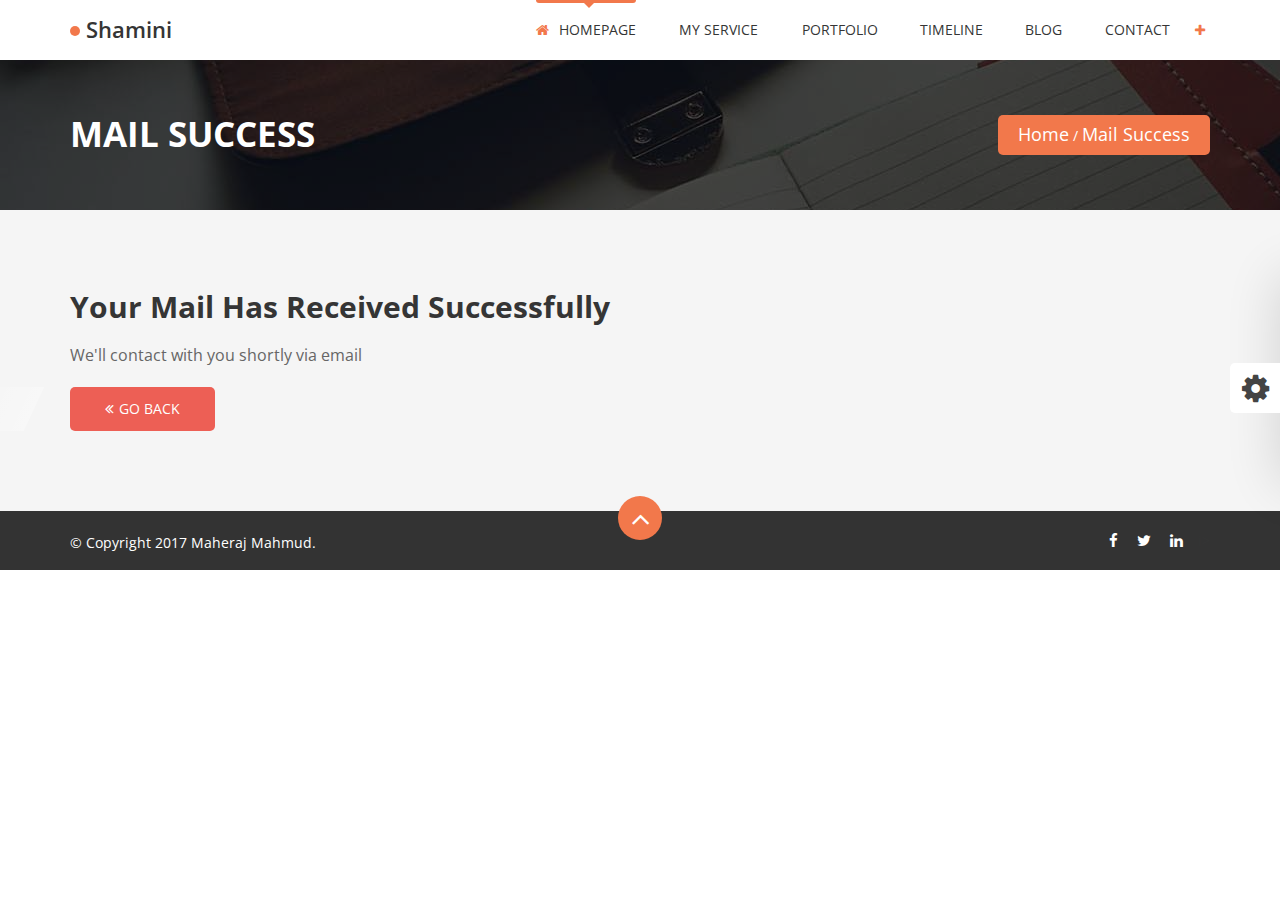
==== commit e52216f1: "Update mail-success.html" ====
--- a/mail-success.html
+++ b/mail-success.html
@@ -1,8 +1,7 @@
+
 <!DOCTYPE html>
 <html class="no-js" lang="zxx">
-    
-<!-- Mirrored from codeglim.com/templates/meheraj/ by HTTrack Website Copier/3.x [XR&CO'2014], Thu, 18 Jul 2019 07:55:49 GMT -->
-<head>
+    <head>
         <!-- Meta tag -->
 		<meta charset="utf-8">
         <meta http-equiv="x-ua-compatible" content="ie=edge">
@@ -12,7 +11,7 @@
         <meta name="viewport" content="width=device-width, initial-scale=1">	
 		
 		<!-- Title Tag -->
-        <title>ShaminiKoravuna &minus; Creative Personal Portfolio Template</title>
+        <title>Shamini &minus; Creative Personal Portfolio Template</title>
 		
 		<!-- Favicon -->
 		<link rel="icon" type="image/png" href="images/favicon.png">	
@@ -78,7 +77,7 @@
 			</div>
 		</div>
 		<!-- End Preloader -->
-		
+	
 		<!-- Mp Color -->
 		<div class="mp-color">
 			<div class="icon inOut"><i class="fa fa-cog fa-spin"></i></div>
@@ -95,16 +94,15 @@
 			<span class="color10"></span>
 		</div>
 		<!--/ End Mp Color -->
-		
-		
+	
 		<!-- Start Header -->
-		<header id="header">
+		<header id="header" class="normal">
 			<div class="container">
 				<div class="row">
 					<div class="col-md-2 col-sm-12 col-xs-12">
 						<!-- Logo -->
 						<div class="logo">
-							<a href="index-2.html">ShaminiKoravuna</a>
+							<a href="index.html"><span>S</span>hamini</a>
 						</div>
 						<!--/ End Logo -->
 						<div class="mobile-nav"></div>
@@ -115,22 +113,44 @@
 							<nav class="mainmenu">
 								<div class="collapse navbar-collapse">
 									<ul class="nav navbar-nav menu">
-										<li><a class="active" href="#personal-area"><i class="fa fa-home"></i>Home</a></li>
+										<li class="active"><a href="#personal-area"><i class="fa fa-home"></i>Homepage</a>
+											<ul>
+												<li><a href="index.html"><i class="fa fa-angle-double-right"></i>Homepage One</a></li>
+												<li><a href="index2.html"><i class="fa fa-angle-double-right"></i>Homepage Two</a></li>
+												<li><a href="index3.html"><i class="fa fa-angle-double-right"></i>Homepage Three</a></li>
+												<li><a href="index4.html"><i class="fa fa-angle-double-right"></i>Homepage Four</a></li>
+											</ul>
+										</li>
 										<li><a href="#my-service"><i class="fa fa-rocket"></i>My Service</a></li>
-										<li><a href="#portfolio"><i class="fa fa-briefcase"></i>Portfolio</a></li>
-										<li><a href="#my-timeline"><i class="fa fa-history"></i>Timeline</a></li>
-										<li><a href="#testimonials"><i class="fa fa-star"></i>Testimonials</a></li>		
-										<li><a href="#blog"><i class="fa fa-star"></i>Blog</a></li>		
+										<li><a href="#portfolio"><i class="fa fa-briefcase"></i>Portfolio</a>
+											<ul>
+												<li><a href="portfolio-full-width.html"><i class="fa fa-angle-double-right"></i>Portfolio Full Width</a></li>
+												<li><a href="portfolio-4-column.html"><i class="fa fa-angle-double-right"></i>Portfolio 4 Column</a></li>
+												<li><a href="portfolio-3-column.html"><i class="fa fa-angle-double-right"></i>Portfolio 3 Column</a></li>
+												<li><a href="portfolio-2-column.html"><i class="fa fa-angle-double-right"></i>Portfolio 2 Column</a></li>
+												<li><a href="portfolio-single.html"><i class="fa fa-angle-double-right"></i>Portfolio Single</a></li>
+											</ul>
+										</li>
+										<li><a href="#my-timeline"><i class="fa fa-history"></i>Timeline</a></li>	
+										<li><a href="#blog"><i class="fa fa-pencil"></i>Blog</a>
+											<ul>
+												<li><a href="blog-grid.html"><i class="fa fa-angle-double-right"></i>Blog Grid Style</a></li>
+												<li><a href="blog-grid-sidebar.html"><i class="fa fa-angle-double-right"></i>Blog Grid With Sidebar</a></li>
+												<li><a href="blog-list.html"><i class="fa fa-angle-double-right"></i>Blog List Style</a></li>
+												<li><a href="blog-list-sidebar.html"><i class="fa fa-angle-double-right"></i>Blog List With Sidebar</a></li>
+												<li><a href="blog-single.html"><i class="fa fa-angle-double-right"></i>Blog Single</a></li>
+												<li><a href="blog-single-sidebar.html"><i class="fa fa-angle-double-right"></i>Blog Single With Sidebar</a></li>
+											</ul>
+										</li>		
 										<li><a href="#contact"><i class="fa fa-address-book"></i>Contact</a></li>		
 									</ul>
 									<ul class="social-icon">
 										<li><a href="#header"><i class="fa fa-plus"></i></a></li>
 									</ul>
 									<ul class="social">
-										<li><a href="#"><i class="fa fa-facebook"></i></a></li>
-										<li><a href="#"><i class="fa fa-twitter"></i></a></li>
-										<li><a href="#"><i class="fa fa-behance"></i></a></li>
-										<li><a href="#"><i class="fa fa-dribbble"></i></a></li>
+										<li><a href="https://www.facebook.com/shamini.sony.3"><i class="fa fa-facebook"></i></a></li>
+										<li class="https://twitter.com/Shamini85974319"><a href="#"><i class="fa fa-twitter"></i></a></li>
+										<li><a href="https://www.linkedin.com/in/shamini-koravuna-1980927a/"><i class="fa fa-linkedin"></i></a></li>i>
 									</ul>
 								</div>
 							</nav>
@@ -142,1040 +162,40 @@
 		</header>
 		<!--/ End Header -->
 			
-		<!-- Start Personal Area -->
-		<section id="personal-area">
-			<div class="personal-main">
-				<div class="personal-single">
-					<div class="container">
-						<div class="row">
-							<div class="col-md-12 col-sm-12 col-xs-12">
-								<!-- Personal Text -->
-								<div class="personal-text">
-									<div class="my-info">
-										<h1>Hey, I am Shamini Koravuna</h1>
-										<h2 class="cd-headline clip is-full-width">
-										   A Proffesional
-										   <span class="cd-words-wrapper">
-											   <b class="is-visible">Python developer</b>
-											   <b>Teacher</b>
-											   <b>Artificial Engineer</b>
-											   <b>Deep Learning</b>
-											   <b>Robotics</b>
-											   <b>Embedded Systems</b>
-											</span>
-										</h2>
-										<div class="button">
-											<a href="#contact" class="btn primary shine"><i class="fa fa-rocket"></i>Hire Me</a>
-											<a href="#portfolio" class="btn shine"><i class="fa fa-briefcase"></i>My Project</a>
-										</div>
-									</div>
-								</div>
-								<!--/ End Personal Text -->
-							</div>
-						</div>
+		<!-- Start Breadcrumbs -->
+		<section id="breadcrumbs">
+			<div class="container">
+				<div class="row">
+					<div class="col-md-12 col-sm-12 col-xs-12">
+						<h2>Mail Success</h2>
+						<ul class="bread-list">
+							<li><a href="index.html">Home</a></li>
+							<li class="active"><a href="mail-success.html">mail success</a></li>
+						</ul>
 					</div>
 				</div>
 			</div>
 		</section>
-		<!--/ End Personal Area -->
-		
-		<!-- Start About Me -->
-		<section id="about-me" class="section">
-			<div class="container">
-				<div class="row">
-					<div class="col-md-12 col-sm-12 col-xs-12 fix">
-						<!-- About Tab -->
-						<div class="tabs-main">
-							<!-- Tab Menu -->
-							<ul class="nav nav-tabs" role="tablist">
-								<li role="presentation" class="active"><span class="tooltips">About Me</span><a href="#welcome" role="tab" data-toggle="tab"><i class="fa fa-user"></i></a></li>
-								<li role="presentation"><span class="tooltips">My Skill</span><a href="#skill" role="tab"  data-toggle="tab"><i class="fa fa-rocket"></i></a></li>
-								<li role="presentation"><span class="tooltips">why Me</span><a href="#why" role="tab"  data-toggle="tab"><i class="fa fa-question"></i></a></li>
-								<li role="presentation"><span class="tooltips">My Vision</span><a href="#vision" role="tab"  data-toggle="tab"><i class="fa fa-graduation-cap"></i></a></li>
-							</ul>
-							<!--/ End Tab Menu -->
-							<div class="tab-content">
-								<!-- Single Tab -->
-								<div role="tabpanel" class="tab-pane fade in active" id="welcome">
-									<div class="about-text">
-										<h2 class="tab-title">About Me</h2>
-										<div class="row">
-											<div class="col-md-4 col-sm-4 col-xs-12">
-												<!-- About Image -->
-												<div class="single-image">
-													<img src="images/personal/my-image.jpg" alt="">
-												</div>
-											</div>
-											<!-- End About Image -->
-											<div class="col-md-8 col-sm-12 col-xs-12">
-												<div class="content">
-													<p>Welcome to my website. sit amet, consectetur adipiscing elit. Ut a lectus eu leo faucibus aliquam. Suspendisse eleifend fringilla nibh. Praesent ut luctus dolor. Suspendisse a rutrum arcu. Aliquam erat volutpat. Phasellus lobortis erat vitae fringilla malesuada. Fusce semper purus suscipit ultricies tincidunt. Nulla eget turpis ac leo euismod pharetra at nec diam. Etiam id purus lacus. Suspendisse ligula nulla, cursus non lacinia tincidunt, elementum eu sapien. Morbi mollis congue fringilla. Vivamus ac sagittis nunc.</p>
-													<p>Welcome to my website. sit amet, consectetur adipiscing elit. Ut a lectus eu leo faucibus aliquam. Suspendisse eleifend fringilla nibh. Praesent ut luctus dolor. Suspendisse a rutrum arcu. Aliquam erat volutpat. Phasellus lobortis erat vitae fringilla malesuada. Fusce semper</p>
-												</div>
-												<div class="social">
-													<ul>
-														<li><a href="#"><i class="fa fa-facebook"></i></a><li>
-														<li><a href="#"><i class="fa fa-twitter"></i></a><li>
-														<li><a href="#"><i class="fa fa-google-plus"></i></a><li>
-														<li><a href="#"><i class="fa fa-linkedin"></i></a><li>
-													</ul>
-												</div>
-											</div>
-										</div>
-									</div>
-								</div>
-								<!--/ End Single Tab -->
-								<!-- Single Tab -->
-								<div role="tabpanel" class="tab-pane fade" id="skill">
-									<h2 class="tab-title">My Skill</h2>
-									<div class="row">				
-										<div class="col-md-6 col-sm-6 col-xs-12">
-											<!-- Single Skill -->
-											<div class="single-skill">
-												<div class="skill-info">
-													<h4>Web Design</h4>
-												</div>
-												<div class="progress">
-												  <div class="progress-bar" role="progressbar" aria-valuenow="55" aria-valuemin="0" aria-valuemax="100" style="width: 55%;"><span>55%</span></div>
-												</div>
-											</div>
-											<!--/ End Single Skill -->
-										</div>
-										<div class="col-md-6 col-sm-6 col-xs-12">
-											<!-- Single Skill -->
-											<div class="single-skill">
-												<div class="skill-info">
-													<h4>Web Development</h4>
-												</div>
-												<div class="progress">
-												  <div class="progress-bar" role="progressbar" aria-valuenow="79" aria-valuemin="0" aria-valuemax="100" style="width: 79%;"><span>79%</span></div>
-												</div>
-											</div>
-											<!--/ End Single Skill -->
-										</div>
-										<div class="col-md-6 col-sm-6 col-xs-12">
-											<!-- Single Skill -->
-											<div class="single-skill">
-												<div class="skill-info">
-													<h4>PSD To Html</h4>
-												</div>
-												<div class="progress">
-												  <div class="progress-bar" role="progressbar" aria-valuenow="80" aria-valuemin="0" aria-valuemax="100" style="width: 80%;"><span>80%</span></div>
-												</div>
-											</div>
-											<!--/ End Single Skill -->
-										</div>
-										<div class="col-md-6 col-sm-6 col-xs-12">
-											<!-- Single Skill -->
-											<div class="single-skill">
-												<div class="skill-info">
-													<h4>UI/UX Design</h4>
-												</div>
-												<div class="progress">
-												  <div class="progress-bar" role="progressbar" aria-valuenow="95" aria-valuemin="0" aria-valuemax="100" style="width: 95%;"><span>95%</span></div>
-												</div>
-											</div>
-											<!--/ End Single Skill -->
-										</div>
-										<div class="col-md-6 col-sm-6 col-xs-12">
-											<!-- Single Skill -->
-											<div class="single-skill">
-												<div class="skill-info">
-													<h4>HTML5/CSS3</h4>
-												</div>
-												<div class="progress">
-												  <div class="progress-bar" role="progressbar" aria-valuenow="70" aria-valuemin="0" aria-valuemax="100" style="width: 70%;"><span>70%</span></div>
-												</div>
-											</div>
-											<!--/ End Single Skill -->
-										</div>
-										<div class="col-md-6 col-sm-6 col-xs-12">
-											<!-- Single Skill -->
-											<div class="single-skill">
-												<div class="skill-info">
-													<h4>Wordpress</h4>
-												</div>
-												<div class="progress">
-												  <div class="progress-bar" role="progressbar" aria-valuenow="65" aria-valuemin="0" aria-valuemax="100" style="width: 65%;"><span>65%</span></div>
-												</div>
-											</div>
-											<!--/ End Single Skill -->
-										</div>
-										<div class="col-md-6 col-sm-6 col-xs-12">
-											<!-- Single Skill -->
-											<div class="single-skill">
-												<div class="skill-info">
-													<h4>Web Design</h4>
-												</div>
-												<div class="progress">
-												  <div class="progress-bar" role="progressbar" aria-valuenow="55" aria-valuemin="0" aria-valuemax="100" style="width: 55%;"><span>55%</span></div>
-												</div>
-											</div>
-											<!--/ End Single Skill -->
-										</div>
-										<div class="col-md-6 col-sm-6 col-xs-12">
-											<!-- Single Skill -->
-											<div class="single-skill">
-												<div class="skill-info">
-													<h4>Web Development</h4>
-												</div>
-												<div class="progress">
-												  <div class="progress-bar" role="progressbar" aria-valuenow="79" aria-valuemin="0" aria-valuemax="100" style="width: 79%;"><span>79%</span></div>
-												</div>
-											</div>
-											<!--/ End Single Skill -->
-										</div>
-									</div>
-								</div>
-								<!--/ End Single Tab -->
-								<!-- Single Tab -->
-								<div role="tabpanel" class="tab-pane fade" id="why">
-									<div class="about-text">
-										<h2 class="tab-title">Why Me?</h2>
-										<div class="content">
-											<p>i'm a responsive web developer. ontrary to popular belief, Lorem Ipsum is not simply random text. It has roots in a piece of classical Latin literature from 45 BC, making it over 2000 years old. Richard McClintock, a Latin professor at Hampden-Sydney College in Virginia, looked up one of the more obscure Latin words, consectetur, from a Lorem Ipsum passage, and going through the cites of the word in classical literature, discovered the undoubtable source. Lorem Ipsum comes from sections 1.10.32 and 1.10.33 of "de Finibus Bonorum et Malorum" (The Extremes of Good and Evil) by Cicero, written in 45 BC. This book is a treatise on the theory of ethics, very popular during the Renaissance. The first line of Lorem Ipsum, "Lorem ipsum dolor sit amet..", comes from a line in section 1.10.32.</p>
-											<p>creative web developer ontrary to popular belief, Lorem Ipsum is not simply random text. It has roots in a piece of classical Latin literature from 45 BC, making it over 2000 years old. Richard McClintock, a Latin professor at Hampden-Sydney College in Virginia, looked up one of the more obscure Latin words, consectetur, from a Lorem Ipsum passage, and going through the cites of the word in classical literature, discovered the undoubtable source. Lorem Ipsum comes from sections 1.10.32 and 1.10.33 of "de Finibus Bonorum et Malorum" (The Extremes of Good and Evil) by Cicero, written in 45 BC. This book is a treatise on the theory of ethics, very popular during the Renaissance. The first line of Lorem Ipsum, "Lorem ipsum dolor sit amet..", comes from a line in section 1.10.32.</p>
-										</div>
-									</div>
-								</div>
-								<!--/ End Single Tab -->
-								<!-- Single Tab -->
-								<div role="tabpanel" class="tab-pane fade" id="vision">
-									<div class="about-text">
-										<h2 class="tab-title">My Vision</h2>
-										<div class="content">
-											<p>my visition is ontrary to popular belief, Lorem Ipsum is not simply random text. It has roots in a piece of classical Latin literature from 45 BC, making it over 2000 years old. Richard McClintock, a Latin professor at Hampden-Sydney College in Virginia, looked up one of the more obscure Latin words, consectetur, from a Lorem Ipsum passage, and going through the cites of the word in classical literature, discovered the undoubtable source. Lorem Ipsum comes from sections 1.10.32 and 1.10.33 of "de Finibus Bonorum et Malorum" (The Extremes of Good and Evil) by Cicero, written in 45 BC. This book is a treatise on the theory of ethics, very popular during the Renaissance. The first line of Lorem Ipsum, "Lorem ipsum dolor sit amet..", comes from a line in section 1.10.32.</p>
-											<p>also i've perfect ontrary to popular belief, Lorem Ipsum is not simply random text. It has roots in a piece of classical Latin literature from 45 BC, making it over 2000 years old. Richard McClintock, a Latin professor at Hampden-Sydney College in Virginia, looked up one of the more obscure Latin words, consectetur, from a Lorem Ipsum passage, and going through the cites of the word in classical literature, discovered the undoubtable source. Lorem Ipsum comes from sections 1.10.32 and 1.10.33 of "de Finibus Bonorum et Malorum" (The Extremes of Good and Evil) by Cicero, written in 45 BC. This book is a treatise on the theory of ethics, very popular during the Renaissance. The first line of Lorem Ipsum, "Lorem ipsum dolor sit amet..", comes from a line in section 1.10.32.</p>
-										</div>
-									</div>
-								</div>
-								<!--/ End Single Tab -->
-							</div>
-						</div>
-						<!--/ End About Tab -->
-					</div>
-				</div>
-			</div>
-		</section>		
-		<!--/ End About Me -->	
-		
-		<!-- Start Service -->
-		<section id="my-service" class="section">
-			<div class="container">
-				<div class="row">
-					<div class="col-md-12 col-sm-12 col-xs-12">
-						<div class="section-title">
-							<h1><span>My</span> Service<i class="fa fa-rocket"></i></h1>
-							<p>ontrary to popular belief, Lorem Ipsum is not simply random text. It has roots in a piece of classical Latin literature from 45 BC, making it over 2000 years old<p>
-						</div>
-					</div>
-				</div>
-				<div class="row">
-					<div class="col-md-3 col-sm-6 col-xs-12 wow fadeIn" data-wow-delay="0.4s">
-						<!-- Single Service -->
-						<div class="single-service active">
-							<i class="fa fa-html5"></i>
-							<h2>Web Design</h2>
-							<p>There are many variations of passages of Lorem Ipsum available, but the majority have suffered alteration in some</p>
-						</div>
-						<!-- End Single Service -->
-					</div>
-					<div class="col-md-3 col-sm-6 col-xs-12 wow fadeIn" data-wow-delay="0.6s">
-						<!-- Single Service -->
-						<div class="single-service">
-							<i class="fa fa-code"></i>
-							<h2>Web Development</h2>
-							<p>There are many variations of passages of Lorem Ipsum available, but the majority have suffered alteration in some</p>
-						</div>
-						<!-- End Single Service -->
-					</div>
-					<div class="col-md-3 col-sm-6 col-xs-12 wow fadeIn" data-wow-delay="0.8s">
-						<!-- Single Service -->
-						<div class="single-service">
-							<i class="fa fa-mobile"></i>
-							<h2>Responsive Design</h2>
-							<p>There are many variations of passages of Lorem Ipsum available, but the majority have suffered alteration in some</p>
-						</div>
-						<!-- End Single Service -->
-					</div>
-					<div class="col-md-3 col-sm-6 col-xs-12 wow fadeIn" data-wow-delay="1s">
-						<!-- Single Service -->
-						<div class="single-service">
-							<i class="fa fa-pencil-square-o"></i>
-							<h2>Customize Website</h2>
-							<p>There are many variations of passages of Lorem Ipsum available, but the majority have suffered alteration in some</p>
-						</div>
-						<!-- End Single Service -->
+		<!--/ End Breadcrumbs -->
+		
+		<!-- Mail Success -->
+		<section id="mail" class="section">
+			<div class="container">
+				<div class="row">
+					<div class="col-md-12">
+						<h2>Your mail has received successfully</h2>
+						<p>We'll contact with you shortly via email</p>
+						<a href="index.html" class="btn shine"><i class="fa fa-angle-double-left"></i>Go Back</a>
 					</div>
 				</div>
 			</div>
 		</section>
-		<!--/ End Service -->
-		
-		<!-- Start portfolio -->
-		<section id="portfolio" class="section">
-			<div class="container-fluid">
-				<div class="row">
-					<div class="col-md-12 col-sm-12 col-xs-12">
-						<div class="section-title">
-							<h1><span>My</span> Portfolio<i class="fa fa-briefcase"></i></h1>
-							<p>It is a long established fact that a reader will be distracted by the readable content of a page when looking at its layout. The point of using Lorem Ipsum is that it has a more-or-less normal distribution of letters, as opposed to using</p>
-						</div>
-					</div>
-				</div>
-						
-				<div class="row">
-					<div class="col-md-12 col-sm-12 col-xs-12">
-						<!-- portfolio Nav -->
-						<div class="portfolio-nav">
-							<ul>
-								<li class="active" data-filter="*"><span>06</span><i class="fa fa-tasks"></i>All Works</li>
-								<li data-filter=".development"><span>03</span><i class="fa fa-pencil"></i>Web Development</li>
-								<li data-filter=".design"><span>02</span><i class="fa fa-paint-brush"></i>Web Design</li>
-								<li data-filter=".html5"><span>03</span><i class="fa fa-html5"></i>HTML5</li>
-								<li data-filter=".wordpress"><span>02</span><i class="fa fa-wordpress"></i>Wordpress</li>
-							</ul>
-						</div>
-						<!--/ End portfolio Nav -->
-					</div>
-				</div>
-						
-				<div class="portfolio-inner">
-					<div class="row stylex">	
-						<div class="isotop-active">
-							<!-- Single portfolio -->
-							<div class="mix development html5 col-md-4 col-sm-6 col-xs-12 col-fix ">
-								<div class="portfolio-single">
-									<div class="portfolio-head">
-										<img src="images/portfolio/portfolio1.jpg" alt=""/>
-									</div>
-									<div class="portfolio-hover">
-										<h4><span>Web Design</span><a href="#">Project Name Here</a></h4>
-										<p>Lorem ipsum dolor sit amet, consectetur adipiscing elit. Nullam interdum tincidunt vulputate. </p>
-										<div class="button">
-											<a data-fancybox="gallery" href="images/portfolio/portfolio1.jpg"><i class="fa fa-search"></i></a>
-											<a href="portfolio-single.html" class="primary"><i class="fa fa-link"></i></a>
-										</div>
-									</div>
-								</div>
-							</div>
-							<!--/ End portfolio -->					
-							<!-- Single portfolio -->
-							<div class="mix design development col-md-4 col-sm-6 col-xs-12 col-fix">
-								<div class="portfolio-single">
-									<div class="portfolio-head">
-										<img src="images/portfolio/portfolio2.jpg" alt=""/>
-									</div>
-									<div class="portfolio-hover">
-										<h4><span>Html Website</span><a href="#">Project Name Here</a></h4>
-										<p>Lorem ipsum dolor sit amet, consectetur adipiscing elit. Nullam interdum tincidunt vulputate. </p>
-										<div class="button">
-											<a data-fancybox="gallery" href="images/portfolio/portfolio2.jpg"><i class="fa fa-search"></i></a>
-											<a href="portfolio-single.html" class="primary"><i class="fa fa-link"></i></a>
-										</div> 
-									</div>
-								</div>
-							</div>
-							<!--/ End portfolio -->
-						
-							<!-- Single portfolio -->
-							<div class="mix wordpress html5 col-md-4 col-sm-6 col-xs-12 col-fix">
-								<div class="portfolio-single">
-									<div class="portfolio-head">
-										<img src="images/portfolio/portfolio3.jpg" alt=""/>
-									</div>
-									<div class="portfolio-hover">
-										<h4><span>Wordpress</span><a href="#">Project Name Here</a></h4>
-										<p>Lorem ipsum dolor sit amet, consectetur adipiscing elit. Nullam interdum tincidunt vulputate. </p>
-										<div class="button">
-											<a data-fancybox="gallery" href="images/portfolio/portfolio3.jpg"><i class="fa fa-search"></i></a>
-											<a href="portfolio-single.html" class="primary"><i class="fa fa-link"></i></a>
-										</div>
-									</div>
-								</div>
-							</div>
-							<!--/ End portfolio -->
-							<!-- Single portfolio -->
-							<div class="mix wordpress col-md-4 col-sm-6 col-xs-12 col-fix">
-								<div class="portfolio-single">
-									<div class="portfolio-head">
-										<img src="images/portfolio/portfolio4.jpg" alt=""/>
-									</div>
-									<div class="portfolio-hover">
-										<h4><span>Wordpress</span><a href="#">Project Name Here</a></h4>
-										<p>Lorem ipsum dolor sit amet, consectetur adipiscing elit. Nullam interdum tincidunt vulputate. </p>
-										<div class="button">
-											<a data-fancybox="gallery" href="images/portfolio/portfolio4.jpg"><i class="fa fa-search"></i></a>
-											<a href="portfolio-single.html" class="primary"><i class="fa fa-link"></i></a>
-										</div>
-									</div>
-								</div>
-							</div>
-							<!--/ End portfolio -->	
-							<!-- Single portfolio -->
-							<div class="mix design html5 col-md-4 col-sm-6 col-xs-12 col-fix">
-								<div class="portfolio-single">
-									<div class="portfolio-head">
-										<img src="images/portfolio/portfolio5.jpg" alt=""/>
-									</div>
-									<div class="portfolio-hover">
-										<h4><span>HTML5</span><a href="#">Project Name Here</a></h4>
-										<p>Lorem ipsum dolor sit amet, consectetur adipiscing elit. Nullam interdum tincidunt vulputate. </p>
-										<div class="button">
-											<a data-fancybox="gallery" href="images/portfolio/portfolio5.jpg"><i class="fa fa-search"></i></a>
-											<a href="portfolio-single.html" class="primary"><i class="fa fa-link"></i></a>
-										</div>
-									</div>
-								</div>
-							</div>
-							<!--/ End portfolio -->
-							<!-- Single portfolio -->
-							<div class="mix development col-md-4 col-sm-6 col-xs-12 col-fix">
-								<div class="portfolio-single">
-									<div class="portfolio-head">
-										<img src="images/portfolio/portfolio6.jpg" alt=""/>
-									</div>
-									<div class="portfolio-hover">
-										<h4><span>Web Design</span><a href="#">Project Name</a></h4>
-										<p>Lorem ipsum dolor sit amet, consectetur adipiscing elit. Nullam interdum tincidunt vulputate. </p>
-										<div class="button">
-											<a data-fancybox="gallery" href="images/portfolio/portfolio6.jpg"><i class="fa fa-search"></i></a>
-											<a href="portfolio-single.html" class="primary"><i class="fa fa-link"></i></a>
-										</div>
-									</div>
-								</div>
-							</div>
-							<!--/ End portfolio -->		
-						</div>
-					</div>
-				</div>
-				<div class="row">
-					<!-- Button -->
-					<div class="button">
-						<a href="portfolio-full-width.html" class="btn">More Portfolio<i class="fa fa-angle-double-right"></i></a>
-					</div>
-					<!-- End Button -->
-				</div>
-			</div>
-		</section>
-		<!--/ End portfolio -->
-		
-		<!-- Start Count Down -->
-		<section id="countdown" class="section" data-stellar-background-ratio="0.3">
-			<div class="container">
-				<div class="row">
-					<div class="col-md-3 col-sm-6 col-xs-12 wow fadeInUp" data-wow-delay="0.4s">
-						<!-- Single Count -->
-						<div class="single-count">
-							<i class="fa fa-tasks"></i>
-							<h2><span class="count">50</span>K</h2>
-							<p>Projects Finished</p>
-						</div>
-						<!--/ End Single Count -->
-					</div>
-					<div class="col-md-3 col-sm-6 col-xs-12 wow fadeInUp" data-wow-delay="0.6s">
-						<!-- Single Count -->
-						<div class="single-count">
-							<i class="fa fa-users"></i>
-							<h2><span class="count">650</span>K</h2>
-							<p>Happy Clients</p>
-						</div>
-						<!--/ End Single Count -->
-					</div>
-					<div class="col-md-3 col-sm-6 col-xs-12 wow fadeInUp" data-wow-delay="0.8s">
-						<!-- Single Count -->
-						<div class="single-count active">
-							<i class="fa fa-clock-o"></i>
-							<h2><span class="count">500</span>K</h2>
-							<p>Hours Worked</p>
-						</div>
-						<!--/ End Single Count -->
-					</div>
-					<div class="col-md-3 col-sm-6 col-xs-12 wow fadeInUp" data-wow-delay="1s">
-						<!-- Single Count -->
-						<div class="single-count">
-							<i class="fa fa-coffee"></i>
-							<h2><span class="count">100</span>K</h2>
-							<p>Cups of Coffee</p>
-						</div>
-						<!--/ End Single Count -->
-					</div>
-				</div>
-			</div>
-		</section>
-		<!--/ End Count Down -->
-		
-		<!-- Start Timeline-->
-		<section id="my-timeline" class="section clearfix">
-			<div class="container">
-				<div class="row">
-					<div class="col-md-12 col-sm-12 col-xs-12">
-						<div class="section-title">
-							<h1><span>Work & </span>Education<i class="fa fa-history"></i></h1>
-							<p>ontrary to popular belief, Lorem Ipsum is not simply random text. It has roots in a piece of classical Latin literature from 45 BC, making it over 2000 years old<p>
-						</div>
-					</div>
-				</div>
-				<div class="row">
-					<div class="col-md-12">
-						<div class="timeline">
-							<div class="timeline-inner">
-								<!-- Single Timeline -->
-								<div class="single-main wow fadeInLeft" data-wow-delay="0.4s">
-									<div class="single-timeline">
-										<div class="single-content">
-											<div class="date">
-												<p>Jan<span>10</span></p>
-											</div>
-											<h2>High School Degree</h2>
-											<p>Interdum et malesuada fames ac ante ipsum primis in faucibus. Etiam efficitur ultricies elit, eget ullamcorper enim scelerisque sit amet. Pellentesque blandit venenatis rhoncus.<p>
-										</div>
-									</div>
-								</div>
-								<!--/ End Single Timeline -->
-								<!-- Single Timeline -->
-								<div class="single-main wow fadeInRight" data-wow-delay="0.6s">
-									<div class="single-timeline">
-										<div class="single-content">
-											<div class="date">
-												<p>Dec<span>12</span></p>
-											</div>
-											<h2>Start Web Design</h2>
-											<p>Interdum et malesuada fames ac ante ipsum primis in faucibus. Etiam efficitur ultricies elit, eget ullamcorper enim scelerisque sit amet. Pellentesque blandit venenatis rhoncus.<p>
-										</div>
-									</div>
-								</div>
-								<!--/ End Single Timeline -->
-								<!-- Single Timeline -->
-								<div class="single-main wow fadeInLeft" data-wow-delay="0.4s">
-									<div class="single-timeline">
-										<div class="single-content">
-											<div class="date">
-												<p>Jan<span>13</span></p>
-											</div>
-											<h2>Join University</h2>
-											<p>Starting College DayInterdum et malesuada fames ac ante ipsum primis in faucibus. Etiam efficitur ultricies elit, eget ullamcorper enim scelerisque sit amet. Pellentesque blandit venenatis rhoncus.</p>
-										</div>
-									</div>
-								</div>
-								<!--/ End Single Timeline -->
-								<!-- Single Timeline -->
-								<div class="single-main wow fadeInRight" data-wow-delay="0.6s">
-									<div class="single-timeline">
-										<div class="single-content">
-											<div class="date">
-												<p>Feb<span>16</span></p>
-											</div>
-											<h2>Start Web Developments</h2>
-											<p>Learn Web Developments Interdum et malesuada fames ac ante ipsum primis in faucibus. Etiam efficitur ultricies elit, eget ullamcorper enim scelerisque sit amet. Pellentesque blandit venenatis rhoncus.</p>
-										</div>
-									</div>
-								</div>
-								<!--/ End Single Timeline -->
-								<!-- Single Timeline -->
-								<div class="single-main wow fadeInLeft" data-wow-delay="0.4s">
-									<div class="single-timeline">
-										<div class="single-content">
-											<div class="date">
-												<p>Jan<span>17</span></p>
-											</div>
-											<h2>Complete Graduations</h2>
-											<p>Just Receive my Interdum et malesuada fames ac ante ipsum primis in faucibus. Etiam efficitur ultricies elit, eget ullamcorper enim scelerisque sit amet. Pellentesque blandit venenatis rhoncus.</p>
-										</div>
-									</div>
-								</div>
-								<!--/ End Single Timeline -->
-							</div>
-						</div>
-					</div>
-				</div>
-			</div>
-		</section>
-		<!--/ End Timeline -->
-		
-		<!-- Start Pricing Table -->
-		<section id="pricing" class="section">
-			<div class="container">
-				<div class="row">
-					<div class="col-md-12 col-sm-12 col-xs-12">
-						<div class="section-title">
-							<h1><span>Service</span> Price<i class="fa fa-history"></i></h1>
-							<p>ontrary to popular belief, Lorem Ipsum is not simply random text. It has roots in a piece of classical Latin literature from 45 BC, making it over 2000 years old<p>
-						</div>
-					</div>
-				</div>
-				<div class="row">
-					<!-- Single Table -->
-					<div class="col-md-4 col-sm-12 col-xs-12 wow fadeIn" data-wow-delay="0.4s">
-						<div class="single-table">
-							<!-- Table Head -->
-							<div class="table-head">
-								<h2 class="title">Basic</h2>
-								<div class="price">
-									<p class="amount">$<span>50</span>/Year</p>
-								</div>
-								<i class="fa fa-gift"></i>
-							</div>
-							<!-- Table List -->
-							<ul class="table-list">
-								<li>1 Business website</li>
-								<li>24/7 Technic Support</li>
-								<li>User Live</li>
-								<li>Unlimited Email Account</li>
-								<li class="cross">Disk Space</li>
-							</ul>
-							<!-- Table Bottom -->
-							<div class="table-bottom">
-								<a class="btn shine" href="#">Buy Now<i class="fa fa-angle-right"></i></a>
-							</div>
-						</div>
-					</div>
-					<!-- End Single Table-->
-					<!-- Single Table -->
-					<div class="col-md-4 col-sm-12 col-xs-12 wow fadeIn" data-wow-delay="0.6s">
-						<div class="single-table active">
-							<!-- Table Head -->
-							<div class="table-head">
-								<h2 class="title">Standard</h2>
-								<div class="price">
-									<p class="amount">$<span>80</span>/Year</p>
-								</div>
-								<i class="fa fa-gift"></i>
-							</div>
-							<!-- Table List -->
-							<ul class="table-list">
-								<li>2 Business website</li>
-								<li>24/7 Technic Support</li>
-								<li>User Live</li>
-								<li>Unlimited Email Account</li>
-								<li class="cross">Disk Space</li>
-							</ul>
-							<!-- Table Bottom -->
-							<div class="table-bottom">
-								<a class="btn shine" href="#">Buy Now<i class="fa fa-angle-right"></i></a>
-							</div>
-						</div>
-					</div>
-					<!-- End Single Table-->
-					<!-- Single Table -->
-					<div class="col-md-4 col-sm-12 col-xs-12 wow fadeIn" data-wow-delay="0.8s">
-						<div class="single-table">
-							<!-- Table Head -->
-							<div class="table-head">
-								<h2 class="title">Premium</h2>
-								<div class="price">
-									<p class="amount">$<span>99</span>/Year</p>
-								</div>
-								<i class="fa fa-gift"></i>
-							</div>
-							<!-- Table List -->
-							<ul class="table-list">
-								<li>5 Business website</li>
-								<li>24/7 Technic Support</li>
-								<li>User Live</li>
-								<li>Unlimited Email Account</li>
-								<li class="cross">Disk Space</li>
-							</ul>
-							<!-- Table Bottom -->
-							<div class="table-bottom">
-								<a class="btn shine" href="#">Buy Now<i class="fa fa-angle-right"></i></a>
-							</div>
-						</div>
-					</div>
-					<!-- End Single Table-->
-				</div>	
-			</div>	
-		</section>		
-		<!--/ End Pricing Table -->
-		
-		<!-- Start Testimonials -->
-		<section id="testimonials" class="section" data-stellar-background-ratio="0.3">
-			<div class="container">
-				<div class="row">
-					<div class="col-md-12 col-sm-12 col-xs-12">
-						<div class="section-title">
-							<h1><span>Clients</span> Testimonials<i class="fa fa-star"></i></h1>
-						</div>
-					</div>
-				</div>
-				<div class="row">
-					<div class="col-md-12">
-						<div class="testimonial-carousel">
-							<!-- Single Testimonial -->
-							<div class="single-testimonial">
-								<div class="testimonial-content">
-									<i class="fa fa-quote-left"></i>
-									<p>Vestibulum scelerisque, turpis a imperdiet consectetur, est turpis sollicitudin lorem, ac scelerisque libero velit nec odio. Aliquam nunc eros, ultricies non consequat at, porttitor at ante. Etiam lorem erat, vulputate nec pellentesque ut, tempor vel nisi. Suspendisse porta sem vel mauris semper consequat. Proin id aliquet felis. Aliquam justo augue, aliquet id vulputate ut, ultricies non orci.</p>
-								</div>
-								<div class="testimonial-info">
-									<img src="images/author.jpg" class="img-circle" alt="">
-									<ul class="rating">
-										<li><i class="fa fa-star"></i></li>
-										<li><i class="fa fa-star"></i></li>
-										<li><i class="fa fa-star"></i></li>
-										<li><i class="fa fa-star"></i></li>
-										<li><i class="fa fa-star"></i></li>
-									</ul>
-									<h6>Shakil Hossain<span>Web Developer</span></h6>
-								</div>			
-							</div>
-							<!--/ End Single Testimonial -->
-							<!-- Single Testimonial -->
-							<div class="single-testimonial">
-								<div class="testimonial-content">
-									<i class="fa fa-quote-left"></i>
-									<p>Vestibulum scelerisque, turpis a imperdiet consectetur, est turpis sollicitudin lorem, ac scelerisque libero velit nec odio. Aliquam nunc eros, ultricies non consequat at, porttitor at ante. Etiam lorem erat, vulputate nec pellentesque ut, tempor vel nisi. Suspendisse porta sem vel mauris semper consequat. Proin id aliquet felis. Aliquam justo augue, aliquet id vulputate ut, ultricies non orci.</p>
-								</div>
-								<div class="testimonial-info">
-									<img src="images/author2.jpg" class="img-circle" alt="">
-									<ul class="rating">
-										<li><i class="fa fa-star"></i></li>
-										<li><i class="fa fa-star"></i></li>
-										<li><i class="fa fa-star"></i></li>
-										<li><i class="fa fa-star"></i></li>
-										<li><i class="fa fa-star"></i></li>
-									</ul>
-									<h6>Rimon Hossain<span>Web Designer</span></h6>
-								</div>			
-							</div>
-							<!--/ End Single Testimonial -->
-						</div>
-					</div>
-				</div>
-			</div>
-		</section>
-		<!--/ End Testimonials -->
-		
-		<!-- Start Blog -->
-		<section id="blog" class="section">
-			<div class="container">
-				<div class="row">
-					<div class="col-md-12 col-sm-12 col-xs-12">
-						<div class="section-title">
-							<h1><span>Latest</span> Blog<i class="fa fa-pencil"></i></h1>
-							<p>ontrary to popular belief, Lorem Ipsum is not simply random text. It has roots in a piece of classical Latin literature from 45 BC, making it over 2000 years old<p>
-						</div>
-					</div>
-				</div>
-				<div class="row">
-					<div class="col-md-12">
-						<div class="blog-carousel">		
-							<!-- Single Blog -->
-							<div class="single-blog">
-								<div class="blog-head">
-									<img src="images/blog1.jpg" alt="" class="img-responsive">
-									<div class="blog-link">
-										<a href="blog-single.html"><i class="fa fa-link"></i></a>
-									</div>
-								</div>
-								<div class="blog-info">
-									<div class="date">
-										<div class="day"><span>20</span>Jan</div>
-										<div class="year">2017</div>
-									</div>
-									<h2><a href="blog-single.html">Creative Portfolio template</a></h2>
-									<div class="meta">
-										<span><i class="fa fa-user"></i>By admin</span>
-										<span><i class="fa fa-comments"></i>45 comments</span>
-										<span><i class="fa fa-eye"></i>5k views</span>
-									</div>
-									<p>There are many variations of passages of Lorem Ipsum available. Donec libero ante, tempus vitae lacus a, sollicitudin ultrices augue. Sed bibendum ligula lectus, eget malesuada mauris.  </p>
-									<a href="blog-single.html" class="btn">Read more<i class="fa fa-angle-double-right"></i></a>
-								</div>
-							</div>						
-							<!--/ End Single Blog -->
-							<!-- Single Blog -->
-							<div class="single-blog">
-								<div class="blog-head">
-									<img src="images/blog2.jpg" alt="" class="img-responsive">
-									<div class="blog-link">
-										<a href="blog-single.html"><i class="fa fa-link"></i></a>
-									</div>
-								</div>
-								<div class="blog-info">
-									<div class="date">
-										<div class="day"><span>28</span> Jun</div>
-										<div class="year">2017</div>
-									</div>
-									<h2><a href="blog-single.html">Creative Onepage template</a></h2>
-									<div class="meta">
-										<span><i class="fa fa-user"></i>By admin</span>
-										<span><i class="fa fa-comments"></i>15 comments</span>
-										<span><i class="fa fa-eye"></i>1k views</span>
-									</div>
-									<p>There are many variations of passages of Lorem Ipsum available. Donec libero ante, tempus vitae lacus a, sollicitudin ultrices augue. Sed bibendum ligula lectus, eget malesuada mauris.  </p>
-									<a href="blog-single.html" class="btn">Read more<i class="fa fa-angle-double-right"></i></a>
-								</div>
-							</div>						
-							<!--/ End Single Blog -->
-							<!-- Single Blog -->
-							<div class="single-blog">
-								<div class="blog-head">
-									<img src="images/blog3.jpg" alt="" class="img-responsive">
-									<div class="blog-link">
-										<a href="blog-single.html"><i class="fa fa-link"></i></a>
-									</div>
-								</div>
-								<div class="blog-info">
-									<div class="date">
-										<div class="day"><span>1</span> July</div>
-										<div class="year">2017</div>
-									</div>
-									<h2><a href="blog-single.html">Onepage Portfolio Website</a></h2>
-									<div class="meta">
-										<span><i class="fa fa-user"></i>By admin</span>
-										<span><i class="fa fa-comments"></i>450 comments</span>
-										<span><i class="fa fa-eye"></i>33k views</span>
-									</div>
-									<p>There are many variations of passages of Lorem Ipsum available. Donec libero ante, tempus vitae lacus a, sollicitudin ultrices augue. Sed bibendum ligula lectus, eget malesuada mauris.  </p>
-									<a href="blog-single.html" class="btn">Read more<i class="fa fa-angle-double-right"></i></a>
-								</div>
-							</div>						
-							<!--/ End Single Blog -->
-							<!-- Single Blog -->
-							<div class="single-blog">
-								<div class="blog-head">
-									<img src="images/blog1.jpg" alt="" class="img-responsive">
-									<div class="blog-link">
-										<a href="blog-single.html"><i class="fa fa-link"></i></a>
-									</div>
-								</div>
-								<div class="blog-info">
-									<div class="date">
-										<div class="day"><span>20</span>Jan</div>
-										<div class="year">2017</div>
-									</div>
-									<h2><a href="blog-single.html">Creative Portfolio template</a></h2>
-									<div class="meta">
-										<span><i class="fa fa-user"></i>By admin</span>
-										<span><i class="fa fa-comments"></i>45 comments</span>
-										<span><i class="fa fa-eye"></i>5k views</span>
-									</div>
-									<p>There are many variations of passages of Lorem Ipsum available. Donec libero ante, tempus vitae lacus a, sollicitudin ultrices augue. Sed bibendum ligula lectus, eget malesuada mauris.  </p>
-									<a href="blog-single.html" class="btn">Read more<i class="fa fa-angle-double-right"></i></a>
-								</div>
-							</div>						
-							<!--/ End Single Blog -->
-							<!-- Single Blog -->
-							<div class="single-blog">
-								<div class="blog-head">
-									<img src="images/blog2.jpg" alt="" class="img-responsive">
-									<div class="blog-link">
-										<a href="blog-single.html"><i class="fa fa-link"></i></a>
-									</div>
-								</div>
-								<div class="blog-info">
-									<div class="date">
-										<div class="day"><span>28</span> Jun</div>
-										<div class="year">2017</div>
-									</div>
-									<h2><a href="blog-single.html">Creative Onepage template</a></h2>
-									<div class="meta">
-										<span><i class="fa fa-user"></i>By admin</span>
-										<span><i class="fa fa-comments"></i>15 comments</span>
-										<span><i class="fa fa-eye"></i>1k views</span>
-									</div>
-									<p>There are many variations of passages of Lorem Ipsum available. Donec libero ante, tempus vitae lacus a, sollicitudin ultrices augue. Sed bibendum ligula lectus, eget malesuada mauris.  </p>
-									<a href="blog-single.html" class="btn">Read more<i class="fa fa-angle-double-right"></i></a>
-								</div>
-							</div>						
-							<!--/ End Single Blog -->
-							<!-- Single Blog -->
-							<div class="single-blog">
-								<div class="blog-head">
-									<img src="images/blog3.jpg" alt="" class="img-responsive">
-									<div class="blog-link">
-										<a href="blog-single.html"><i class="fa fa-link"></i></a>
-									</div>
-								</div>
-								<div class="blog-info">
-									<div class="date">
-										<div class="day"><span>1</span> July</div>
-										<div class="year">2017</div>
-									</div>
-									<h2><a href="blog-single.html">Onepage Portfolio Website</a></h2>
-									<div class="meta">
-										<span><i class="fa fa-user"></i>By admin</span>
-										<span><i class="fa fa-comments"></i>450 comments</span>
-										<span><i class="fa fa-eye"></i>33k views</span>
-									</div>
-									<p>There are many variations of passages of Lorem Ipsum available. Donec libero ante, tempus vitae lacus a, sollicitudin ultrices augue. Sed bibendum ligula lectus, eget malesuada mauris.  </p>
-									<a href="blog-single.html" class="btn">Read more<i class="fa fa-angle-double-right"></i></a>
-								</div>
-							</div>						
-							<!--/ End Single Blog -->
-						</div>						
-					</div>
-				</div>
-			</div>
-		</section>
-		<!--/ End Blog -->	
-		
-		<!-- Start Call To Action -->
-		<section id="call-action" class="section wow fadeInUp">
-			<div class="container">
-				<div class="row">
-					<div class="col-md-12">
-						<div class="call-action-main">
-							<h2>I'm Ready for your next project</h2>
-							<p>Nam eleifend, turpis ac laoreet tincidunt, arcu purus ultricies nisl, quis molestie nibh lacus et dui. Nunc efficitur turpis lorem, bibendum dictum libero ornare a. Proin quis metus massa. Aliquam erat volutpat. Nullam eu convallis arcu, sit amet pulvinar odio. Nulla facilisi. Nullam ac nibh ac lectus aliquet aliquam. Interdum et malesuada fames ac ante ipsum primis in faucibus. Etiam sed ipsum non tortor posuere rutrum. </p>
-							<div class="button">
-								<a href="#" class="btn"><i class="fa fa-address-book"></i>Hire ME Now</a>
-							</div>
-						</div>
-					</div>
-				</div>
-			</div>
-		</section>
-		<!--/ End Call To Action -->
-		
-		<!-- Start Contact -->
-		<section id="contact" class="section">
-			<div class="container">
-				<div class="row">
-					<div class="col-md-12 col-sm-12 col-xs-12">
-						<div class="section-title">
-							<h1><span>Contact</span> Me<i class="fa fa-star"></i></h1>
-							<p>ontrary to popular belief, Lorem Ipsum is not simply random text. It has roots in a piece of classical Latin literature from 45 BC, making it over 2000 years old<p>
-						</div>
-					</div>
-				</div>
-				<div class="row">
-					<!-- Contact Form -->
-					<div class="col-md-6 col-sm-6 col-xs-12 wow fadeInLeft" data-wow-delay="0.4s">
-						<form class="form" method="post" action="https://codeglim.com/templates/meheraj/mail/mail.php">
-							<div class="row">
-								<div class="col-md-6">
-									<div class="form-group">
-										<input type="text" name="name" placeholder="Full Name" required="required">
-									</div>
-								</div>
-								<div class="col-md-6">
-									<div class="form-group">
-										<input type="email" name="email" placeholder="Your Email" required="required">
-									</div>
-								</div>
-								<div class="col-md-12">
-									<div class="form-group">
-										<textarea name="message" rows="6" placeholder="Type Your Message Here" ></textarea>
-									</div>
-								</div>
-								<div class="col-md-12">
-									<div class="form-group button">	
-										<button type="submit" class="button primary"><i class="fa fa-send"></i>Submit</button>
-									</div>
-								</div>
-							</div>
-						</form>
-					</div>
-					<!--/ End Contact Form -->
-					<!-- Contact Address -->
-					<div class="col-md-6 col-sm-6 col-xs-12 wow fadeInRight" data-wow-delay="0.8s">
-						<div class="contact">
-							<!-- Single Address -->
-							<div class="single-address">
-								<i class="fa fa-phone"></i> 
-								<div class="title">
-									<h4>My Phone</h4>
-									<p>+497655204246</p>
-								</div>
-							</div>
-							<!--/ End Single Address -->
-							<!-- Single Address -->
-							<div class="single-address">
-								<i class="fa fa-envelope"></i> 
-								<div class="title">
-									<h4>Email Address</h4>
-									<p>Shaminik9646@gmail.com</p>
-								</div>
-							</div>
-							<!--/ End Single Address -->
-							<!-- Single Address -->
-							<div class="single-address">
-								<i class="fa fa-map"></i> 
-								<div class="title">
-									<h4>My Location</h4>
-									<p>Heysestrasse 4, <br>Ingolstadt <br>Germany,85055</p>
-								</div>
-							</div>
-							<!--/ End Single Address -->
-						</div>
-					</div>
-					<!--/ End Contact Address -->
-				</div>
-			</div>
-		</section>
-		<!--/ End Contact -->
-		
-		<!-- Start Clients -->
-		<div id="clients" class="section" data-stellar-background-ratio="0.3">
-			<div class="container">
-				<div class="row">
-					<div class="col-md-12 col-sm-12 col-xs-12">
-						<div class="clients-slider">
-							<!-- Single Clients -->
-							<div class="single-clients">
-								<a href="#" target="_blank"><img src="images/clients-1.png" alt="#"></a>
-							</div>
-							<!--/ End Single Clients -->
-							<!-- Single Clients -->
-							<div class="single-clients active">
-								<a href="#" target="_blank"><img src="images/clients-2.png" alt="#"></a>
-							</div>
-							<!--/ End Single Clients -->
-							<!-- Single Clients -->
-							<div class="single-clients">
-								<a href="#" target="_blank"><img src="images/clients-3.png" alt="#"></a>
-							</div>
-							<!--/ End Single Clients -->
-							<!-- Single Clients -->
-							<div class="single-clients">
-								<a href="#" target="_blank"><img src="images/clients-4.png" alt="#"></a>
-							</div>
-							<!--/ End Single Clients -->
-							<!-- Single Clients -->
-							<div class="single-clients">
-								<a href="#" target="_blank"><img src="images/clients-5.png" alt="#"></a>
-							</div>
-							<!--/ End Single Clients -->
-							<!-- Single Clients -->
-							<div class="single-clients">
-								<a href="#" target="_blank"><img src="images/clients-6.png" alt="#"></a>
-							</div>
-							<!--/ End Single Clients -->
-						</div>
-					</div>
-				</div>
-			</div>
-		</div>
-		<!--/ End Clients -->
-		
-		<!-- Footer Top -->
-		<section id="footer-top" class="section">
-			<div class="container">
-				<div class="row">
-					<!-- Single Widget -->
-					<div class="col-md-12 col-sm-12 col-xs-12">
-						<div class="newslatter">
-							<h2><span>Signup</span>Newslatter</h2>
-							<p>Lorem ipsum dolor sit amet, consectetur adipisicing elit. Distinctio tenetur, dolores aperiam, quasi perferendis nemo mollitia labore molestias modi consequatur expedita ad voluptates dolor ex. Impedit quo temporibus, molestiae fugit?</p>
-						</div>
-						<form class="news-form">
-							<input type="email" placeholder="type your email">
-							<button type="submit" class="button primary"><i class="fa fa-paper-plane"></i></button>
-						</form>	
-					</div>
-					<!--/ End Single Widget -->
-				</div>
-			</div>
-		</section>
-		<!--/ End footer Top -->
-	
+		<!-- End Mail Success -->
 		<!-- Start Footer -->
-		<footer id="footer">
+		<footer id="footer" class="wow fadeIn">
 			<!-- Arrow -->
 			<div class="arrow">
-				<a href="#personal-area" class="btn"><i class="fa fa-angle-up"></i></a>
+				<a href="#header" class="btn"><i class="fa fa-angle-up"></i></a>
 			</div>
 			<!--/ End Arrow -->
 			<div class="container">
@@ -1190,10 +210,9 @@
 					<div class="col-md-6 col-sm-6 col-xs-12">
 						<!-- Social -->
 						<ul class="social">
-							<li><a href="#"><i class="fa fa-facebook"></i></a></li>
-							<li class="active"><a href="#"><i class="fa fa-twitter"></i></a></li>
-							<li><a href="#"><i class="fa fa-linkedin"></i></a></li>
-							<li><a href="#"><i class="fa fa-pinterest"></i></a></li>
+							<li><a href="https://www.facebook.com/shamini.sony.3"><i class="fa fa-facebook"></i></a></li>
+							<li class="https://twitter.com/Shamini85974319"><a href="#"><i class="fa fa-twitter"></i></a></li>
+							<li><a href="https://www.linkedin.com/in/shamini-koravuna-1980927a/"><i class="fa fa-linkedin"></i></a></li>i>
 						</ul>
 						<!--/ End Social -->
 					</div>
@@ -1207,7 +226,7 @@
 		
 		<!-- Colors JS -->
 		<script type="text/javascript" src="js/colors.js"></script>
-			
+		
 		<!-- Modernizr JS -->
 		<script type="text/javascript" src="js/modernizr.min.js"></script>
 			
@@ -1221,16 +240,16 @@
 		<script type="text/javascript" src="js/animate-text.js"></script>
 		
 		<!-- Mobile Menu JS -->
-    	<script type="text/javascript" src="js/jquery.slicknav.min.js"></script>
+    		<script type="text/javascript" src="js/jquery.slicknav.min.js"></script>
 		
 		<!-- Jquery Parallax -->
-    	<script type="text/javascript" src="js/jquery.stellar.min.js"></script>
+    		<script type="text/javascript" src="js/jquery.stellar.min.js"></script>
 		
 		<!-- Jquery Easing -->
-    	<script type="text/javascript" src="js/easing.js"></script>
+    		<script type="text/javascript" src="js/easing.js"></script>
 		
 		<!-- One Page Nav JS -->
-    	<script type="text/javascript" src="js/jquery.nav.js"></script>
+    		<script type="text/javascript" src="js/jquery.nav.js"></script>
 		
 		<!-- Slider Carousel JS -->
 		<script type="text/javascript" src="js/owl.carousel.min.js"></script>
@@ -1254,6 +273,4 @@
 		<!-- Main JS -->
 		<script type="text/javascript" src="js/main.js"></script>
     </body>
-
-<!-- Mirrored from codeglim.com/templates/meheraj/ by HTTrack Website Copier/3.x [XR&CO'2014], Thu, 18 Jul 2019 07:59:01 GMT -->
-</html>+</html>
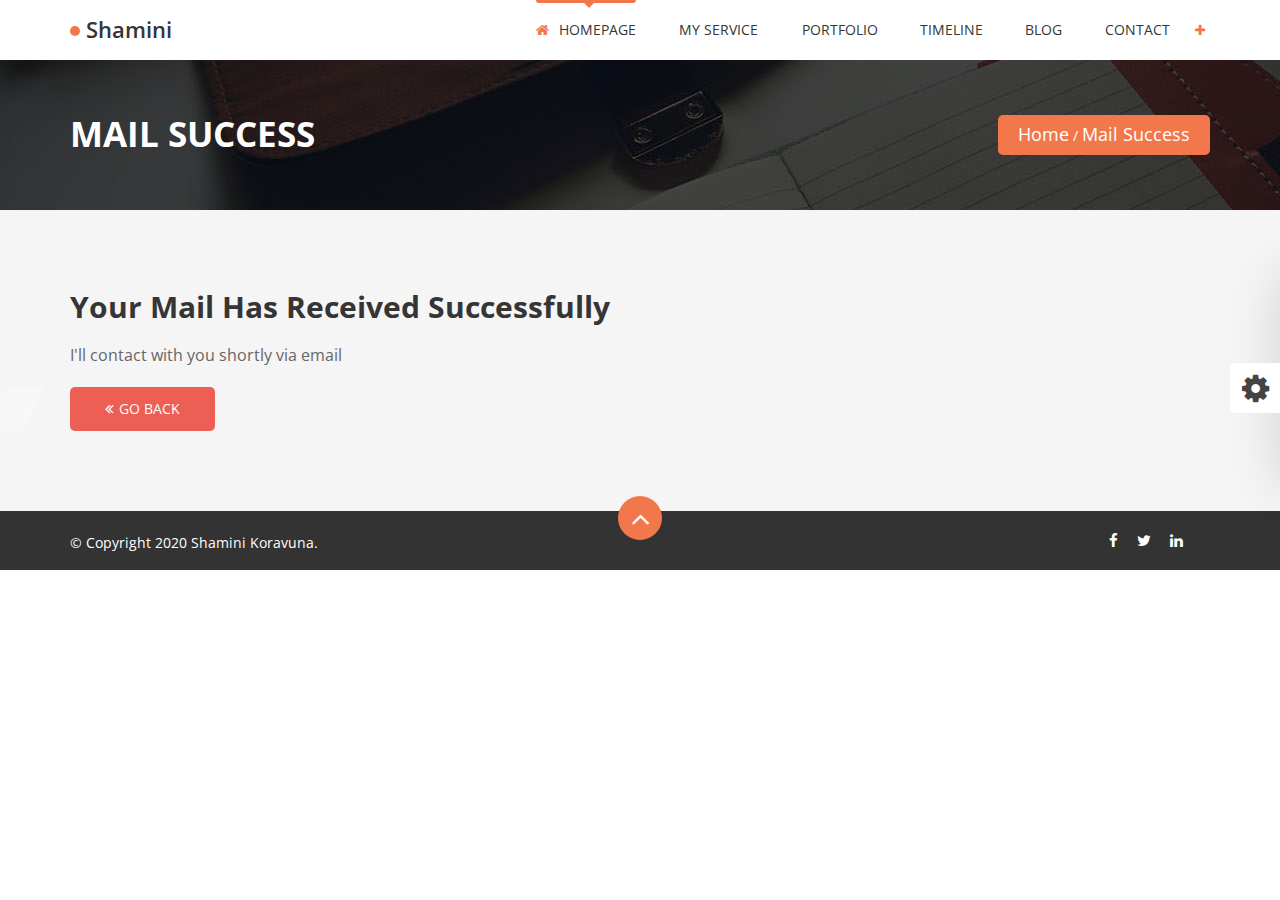
==== commit 705dc09e: "Update mail-success.html" ====
--- a/mail-success.html
+++ b/mail-success.html
@@ -113,35 +113,11 @@
 							<nav class="mainmenu">
 								<div class="collapse navbar-collapse">
 									<ul class="nav navbar-nav menu">
-										<li class="active"><a href="#personal-area"><i class="fa fa-home"></i>Homepage</a>
-											<ul>
-												<li><a href="index.html"><i class="fa fa-angle-double-right"></i>Homepage One</a></li>
-												<li><a href="index2.html"><i class="fa fa-angle-double-right"></i>Homepage Two</a></li>
-												<li><a href="index3.html"><i class="fa fa-angle-double-right"></i>Homepage Three</a></li>
-												<li><a href="index4.html"><i class="fa fa-angle-double-right"></i>Homepage Four</a></li>
-											</ul>
-										</li>
+										<li class="active"><a href="#personal-area"><i class="fa fa-home"></i>Homepage</a></li>
 										<li><a href="#my-service"><i class="fa fa-rocket"></i>My Service</a></li>
-										<li><a href="#portfolio"><i class="fa fa-briefcase"></i>Portfolio</a>
-											<ul>
-												<li><a href="portfolio-full-width.html"><i class="fa fa-angle-double-right"></i>Portfolio Full Width</a></li>
-												<li><a href="portfolio-4-column.html"><i class="fa fa-angle-double-right"></i>Portfolio 4 Column</a></li>
-												<li><a href="portfolio-3-column.html"><i class="fa fa-angle-double-right"></i>Portfolio 3 Column</a></li>
-												<li><a href="portfolio-2-column.html"><i class="fa fa-angle-double-right"></i>Portfolio 2 Column</a></li>
-												<li><a href="portfolio-single.html"><i class="fa fa-angle-double-right"></i>Portfolio Single</a></li>
-											</ul>
-										</li>
+										<li><a href="#portfolio"><i class="fa fa-briefcase"></i>Portfolio</a></li>
 										<li><a href="#my-timeline"><i class="fa fa-history"></i>Timeline</a></li>	
-										<li><a href="#blog"><i class="fa fa-pencil"></i>Blog</a>
-											<ul>
-												<li><a href="blog-grid.html"><i class="fa fa-angle-double-right"></i>Blog Grid Style</a></li>
-												<li><a href="blog-grid-sidebar.html"><i class="fa fa-angle-double-right"></i>Blog Grid With Sidebar</a></li>
-												<li><a href="blog-list.html"><i class="fa fa-angle-double-right"></i>Blog List Style</a></li>
-												<li><a href="blog-list-sidebar.html"><i class="fa fa-angle-double-right"></i>Blog List With Sidebar</a></li>
-												<li><a href="blog-single.html"><i class="fa fa-angle-double-right"></i>Blog Single</a></li>
-												<li><a href="blog-single-sidebar.html"><i class="fa fa-angle-double-right"></i>Blog Single With Sidebar</a></li>
-											</ul>
-										</li>		
+										<li><a href="#blog"><i class="fa fa-pencil"></i>Blog</a></li>		
 										<li><a href="#contact"><i class="fa fa-address-book"></i>Contact</a></li>		
 									</ul>
 									<ul class="social-icon">
@@ -184,7 +160,7 @@
 				<div class="row">
 					<div class="col-md-12">
 						<h2>Your mail has received successfully</h2>
-						<p>We'll contact with you shortly via email</p>
+						<p>I'll contact with you shortly via email</p>
 						<a href="index.html" class="btn shine"><i class="fa fa-angle-double-left"></i>Go Back</a>
 					</div>
 				</div>
@@ -203,7 +179,7 @@
 					<div class="col-md-6 col-sm-6 col-xs-12">
 						<!-- Copyright -->
 						<div class="copyright">
-							<p>&copy; Copyright 2017 Maheraj Mahmud.</p>
+							<p>&copy; Copyright 2020 Shamini Koravuna.</p>
 						</div>
 						<!--/ End Copyright -->
 					</div>
--- a/style.css
+++ b/style.css
@@ -2441,9 +2441,9 @@
 =========================*/
 #contact {
 	position: relative;
-	top: 215px;
+	top: 175px;
 	z-index: 43;
-	margin-top: -215px;
+	margin-top: -175px;
 }
 #contact .form {
 	margin-top: 30px;
@@ -2566,36 +2566,6 @@
 =========================*/
 
 /*=======================
-  Clients CSS
-=========================*/
-#clients.section {
-	padding: 200px 0 70px;
-	background: #F8F8F8;
-	border-top: 3px solid;
-	background: url('images/clients-bg.jpg');
-	background-size: cover;
-	background-repeat: no-repeat;
-	position: relative;
-	background-attachment: fixed;
-}
-#clients::before {
-	position: absolute;
-	left: 0;
-	top: 0;
-	width: 100%;
-	height: 100%;
-	background: #000;
-	opacity: 0.8;
-	content: "";
-}
-#clients.style2{
-	padding:80px 0;
-}
-/*=======================
-  End Clients
-=========================*/
-
-/*=======================
   Mail CSS
 =========================*/
 #mail {
